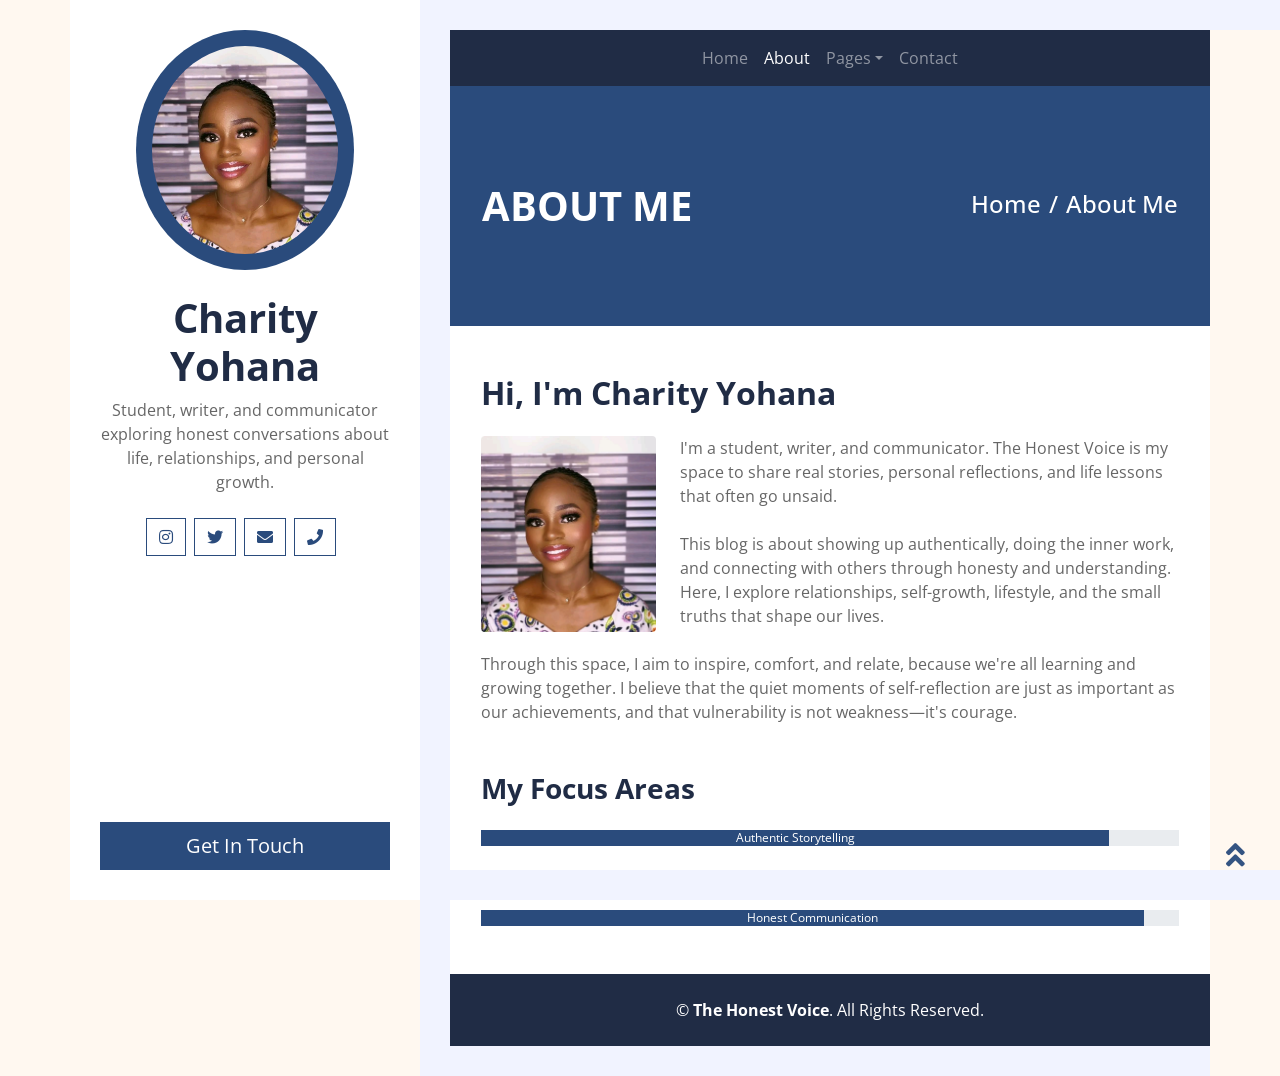
==== about.html @ b9f4bf9a "Customize The Honest Voice blog content, pages, and styling" ====
<!DOCTYPE html>
<html lang="en">
    <head>
        <meta charset="utf-8">
        <title>About Me - The Honest Voice</title>
        <meta content="width=device-width, initial-scale=1.0" name="viewport">
        <meta content="Free Website Template" name="keywords">
        <meta content="Free Website Template" name="description">

        <!-- Favicon -->
        <link href="img/favicon.ico" rel="icon">

        <!-- Google Fonts -->
        <link href="https://fonts.googleapis.com/css2?family=Open+Sans:300;400;600;700;800&family=Montserrat:400;600;700&display=swap" rel="stylesheet">

        <!-- Font Awesome -->
        <link href="https://cdnjs.cloudflare.com/ajax/libs/font-awesome/5.10.0/css/all.min.css" rel="stylesheet">

        <!-- Customized Bootstrap Stylesheet -->
        <link href="css/style.css" rel="stylesheet">
    </head>

<body>
    <div class="wrapper">
        <div class="sidebar">
            <div class="sidebar-text d-flex flex-column h-100 justify-content-center text-center">
                <img class="mx-auto d-block w-75 bg-primary img-fluid rounded-circle mb-4 p-3" src="img/profile.jpg" alt="Image">
                <h1 class="font-weight-bold">Charity Yohana</h1>
                <p class="mb-4">
                    Student, writer, and communicator exploring honest conversations about life, relationships, and personal growth.
                </p>
                <div class="d-flex justify-content-center mb-5">
                    <a class="btn btn-outline-primary mr-2" href="https://instagram.com" target="_blank"><i class="fab fa-instagram"></i></a>
                    <a class="btn btn-outline-primary mr-2" href="https://twitter.com" target="_blank"><i class="fab fa-twitter"></i></a>
                    <a class="btn btn-outline-primary mr-2" href="mailto:charityyohana201@gmail.com"><i class="fas fa-envelope"></i></a>
                    <a class="btn btn-outline-primary mr-2" href="tel:07017452769"><i class="fas fa-phone"></i></a>
                </div>
                <a href="contact.html" class="btn btn-lg btn-block btn-primary mt-auto">Get In Touch</a>
            </div>
            <div class="sidebar-icon d-flex flex-column h-100 justify-content-center text-right">
                <i class="fas fa-2x fa-angle-double-right text-primary"></i>
            </div>
        </div>
        <div class="content">
            <!-- Navbar Start -->
            <div class="container p-0">
                <nav class="navbar navbar-expand-lg bg-secondary navbar-dark">
                    <a href="" class="navbar-brand d-block d-lg-none">Navigation</a>
                    <button type="button" class="navbar-toggler" data-toggle="collapse" data-target="#navbarCollapse">
                        <span class="navbar-toggler-icon"></span>
                    </button>
                    <div class="collapse navbar-collapse justify-content-between" id="navbarCollapse">
                        <div class="navbar-nav m-auto">
                            <a href="index.html" class="nav-item nav-link">Home</a>
                            <a href="about.html" class="nav-item nav-link active">About</a>
                            <div class="nav-item dropdown">
                                <a href="#" class="nav-link dropdown-toggle" data-toggle="dropdown">Pages</a>
                                <div class="dropdown-menu">
                                    <a href="blog.html" class="dropdown-item">Blog Grid</a>
                                    <a href="post-1.html" class="dropdown-item">Blog Detail</a>
                                </div>
                            </div>
                            <a href="contact.html" class="nav-item nav-link">Contact</a>
                        </div>
                    </div>
                </nav>
            </div>
            <!-- Navbar End -->

            <!-- Page Header Start -->
            <div class="container py-5 px-2 bg-primary">
                <div class="row py-5 px-4">
                    <div class="col-sm-6 text-center text-md-left">
                        <h1 class="mb-3 mb-md-0 text-white text-uppercase font-weight-bold">About Me</h1>
                    </div>
                    <div class="col-sm-6 text-center text-md-right">
                        <div class="d-inline-flex pt-2">
                            <h4 class="m-0 text-white"><a class="text-white" href="">Home</a></h4>
                            <h4 class="m-0 text-white px-2">/</h4>
                            <h4 class="m-0 text-white">About Me</h4>
                        </div>
                    </div>
                </div>
            </div>
            <!-- Page Header End -->


            <!-- About Start -->
            <div class="container bg-white pt-5">
                <div class="row px-3 pb-5">
                    <div class="col-md-12">
                        <h2 class="mb-4 font-weight-bold">Hi, I'm Charity Yohana</h2>
                        <img class="img-fluid float-left rounded w-25 mr-4 mb-3" src="img/profile.jpg" alt="Charity Yohana">
                        <p class="mb-4">
                            I'm a student, writer, and communicator. The Honest Voice is my space to share real stories, personal reflections, and life lessons that often go unsaid.
                        </p>
                        <p class="mb-4">
                            This blog is about showing up authentically, doing the inner work, and connecting with others through honesty and understanding. Here, I explore relationships, self-growth, lifestyle, and the small truths that shape our lives.
                        </p>
                        <p class="mb-4">
                            Through this space, I aim to inspire, comfort, and relate, because we're all learning and growing together. I believe that the quiet moments of self-reflection are just as important as our achievements, and that vulnerability is not weakness—it's courage.
                        </p>
                    </div>
                    <div class="col-md-12 pt-4">
                        <h3 class="mb-4 font-weight-bold">My Focus Areas</h3>
                        <div class="d-flex flex-column skills">
                            <div class="progress w-100 mb-4">
                                <div class="progress-bar" role="progressbar" aria-valuenow="90" aria-valuemin="0" aria-valuemax="100">Authentic Storytelling</div>
                            </div>
                            <div class="progress w-100 mb-4">
                                <div class="progress-bar" role="progressbar" aria-valuenow="85" aria-valuemin="0" aria-valuemax="100">Personal Growth Insights</div>
                            </div>
                            <div class="progress w-100">
                                <div class="progress-bar" role="progressbar" aria-valuenow="95" aria-valuemin="0" aria-valuemax="100">Honest Communication</div>
                            </div>
                        </div>
                    </div>
                </div>
            </div>
            <!-- About End -->


            <!-- Footer Start -->
            <div class="container py-4 bg-secondary text-center">
                <p class="m-0 text-white">
                    &copy; <a class="text-white font-weight-bold" href="#">The Honest Voice</a>. All Rights Reserved.
                </p>
            </div>
            <!-- Footer End -->
        </div>
    </div>

    <!-- Back to Top -->
    <a href="#" class="back-to-top"><i class="fa fa-angle-double-up"></i></a>

    <!-- JavaScript Libraries -->
    <script src="https://code.jquery.com/jquery-3.4.1.min.js"></script>
    <script src="https://stackpath.bootstrapcdn.com/bootstrap/4.4.1/js/bootstrap.bundle.min.js"></script>
    <script src="lib/easing/easing.min.js"></script>
    <script src="lib/waypoints/waypoints.min.js"></script>

    <!-- Contact Javascript File -->
    <script src="mail/jqBootstrapValidation.min.js"></script>
    <script src="mail/contact.js"></script>

    <!-- Template Javascript -->
    <script src="js/main.js"></script>
</body>

</html>
---- css/style.css ----
@charset "UTF-8";
/******* Bootstrap Theming ********/
/*!
 * Bootstrap v4.5.3 (https://getbootstrap.com/)
 * Copyright 2011-2020 The Bootstrap Authors
 * Copyright 2011-2020 Twitter, Inc.
 * Licensed under MIT (https://github.com/twbs/bootstrap/blob/main/LICENSE)
 */
:root {
  --blue: #007bff;
  --indigo: #6610f2;
  --purple: #6f42c1;
  --pink: #e83e8c;
  --red: #dc3545;
  --orange: #fd7e14;
  --yellow: #ffc107;
  --green: #28a745;
  --teal: #20c997;
  --cyan: #17a2b8;
  --white: #fff;
  --gray: #6c757d;
  --gray-dark: #343a40;
    --primary: #C8A882;
    --secondary: #D2B48C;
  --success: #28a745;
  --info: #17a2b8;
  --warning: #ffc107;
  --danger: #dc3545;
    --light: #FFF8F0;
  --dark: #343a40;
  --breakpoint-xs: 0;
  --breakpoint-sm: 576px;
  --breakpoint-md: 768px;
  --breakpoint-lg: 992px;
  --breakpoint-xl: 1200px;
  --font-family-sans-serif: -apple-system, BlinkMacSystemFont, "Segoe UI", Roboto, "Helvetica Neue", Arial, "Noto Sans", sans-serif, "Apple Color Emoji", "Segoe UI Emoji", "Segoe UI Symbol", "Noto Color Emoji";
  --font-family-monospace: SFMono-Regular, Menlo, Monaco, Consolas, "Liberation Mono", "Courier New", monospace;
}

*,
*::before,
*::after {
  box-sizing: border-box;
}

html {
  font-family: sans-serif;
  line-height: 1.15;
  -webkit-text-size-adjust: 100%;
  -webkit-tap-highlight-color: rgba(0, 0, 0, 0);
}

article, aside, figcaption, figure, footer, header, hgroup, main, nav, section {
  display: block;
}

body {
  margin: 0;
  font-family: "Open Sans", sans-serif;
  font-size: 1rem;
  font-weight: 400;
  line-height: 1.5;
  color: #666666;
  text-align: left;
  background-color: #FFF8F0;
}

[tabindex="-1"]:focus:not(:focus-visible) {
  outline: 0 !important;
}

hr {
  box-sizing: content-box;
  height: 0;
  overflow: visible;
}

h1, h2, h3, h4, h5, h6 {
  margin-top: 0;
  margin-bottom: 0.5rem;
}

p {
  margin-top: 0;
  margin-bottom: 1rem;
}

abbr[title],
abbr[data-original-title] {
  text-decoration: underline;
  text-decoration: underline dotted;
  cursor: help;
  border-bottom: 0;
  text-decoration-skip-ink: none;
}

address {
  margin-bottom: 1rem;
  font-style: normal;
  line-height: inherit;
}

ol,
ul,
dl {
  margin-top: 0;
  margin-bottom: 1rem;
}

ol ol,
ul ul,
ol ul,
ul ol {
  margin-bottom: 0;
}

dt {
  font-weight: 700;
}

dd {
  margin-bottom: 0.5rem;
  margin-left: 0;
}

blockquote {
  margin: 0 0 1rem;
}

b,
strong {
  font-weight: bolder;
}

small {
  font-size: 80%;
}

sub,
sup {
  position: relative;
  font-size: 75%;
  line-height: 0;
  vertical-align: baseline;
}

sub {
  bottom: -0.25em;
}

sup {
  top: -0.5em;
}

a {
  color: #2A4B7C;
  text-decoration: none;
  background-color: transparent;
}
a:hover {
  color: #172843;
  text-decoration: underline;
}

a:not([href]):not([class]) {
  color: inherit;
  text-decoration: none;
}
a:not([href]):not([class]):hover {
  color: inherit;
  text-decoration: none;
}

pre,
code,
kbd,
samp {
  font-family: SFMono-Regular, Menlo, Monaco, Consolas, "Liberation Mono", "Courier New", monospace;
  font-size: 1em;
}

pre {
  margin-top: 0;
  margin-bottom: 1rem;
  overflow: auto;
  -ms-overflow-style: scrollbar;
}

figure {
  margin: 0 0 1rem;
}

img {
  vertical-align: middle;
  border-style: none;
}

svg {
  overflow: hidden;
  vertical-align: middle;
}

table {
  border-collapse: collapse;
}

caption {
  padding-top: 0.75rem;
  padding-bottom: 0.75rem;
  color: #6c757d;
  text-align: left;
  caption-side: bottom;
}

th {
  text-align: inherit;
  text-align: -webkit-match-parent;
}

label {
  display: inline-block;
  margin-bottom: 0.5rem;
}

button {
  border-radius: 0;
}

button:focus {
  outline: 1px dotted;
  outline: 5px auto -webkit-focus-ring-color;
}

input,
button,
select,
optgroup,
textarea {
  margin: 0;
  font-family: inherit;
  font-size: inherit;
  line-height: inherit;
}

button,
input {
  overflow: visible;
}

button,
select {
  text-transform: none;
}

[role=button] {
  cursor: pointer;
}

select {
  word-wrap: normal;
}

button,
[type=button],
[type=reset],
[type=submit] {
  -webkit-appearance: button;
}

button:not(:disabled),
[type=button]:not(:disabled),
[type=reset]:not(:disabled),
[type=submit]:not(:disabled) {
  cursor: pointer;
}

button::-moz-focus-inner,
[type=button]::-moz-focus-inner,
[type=reset]::-moz-focus-inner,
[type=submit]::-moz-focus-inner {
  padding: 0;
  border-style: none;
}

input[type=radio],
input[type=checkbox] {
  box-sizing: border-box;
  padding: 0;
}

textarea {
  overflow: auto;
  resize: vertical;
}

fieldset {
  min-width: 0;
  padding: 0;
  margin: 0;
  border: 0;
}

legend {
  display: block;
  width: 100%;
  max-width: 100%;
  padding: 0;
  margin-bottom: 0.5rem;
  font-size: 1.5rem;
  line-height: inherit;
  color: inherit;
  white-space: normal;
}

progress {
  vertical-align: baseline;
}

[type=number]::-webkit-inner-spin-button,
[type=number]::-webkit-outer-spin-button {
  height: auto;
}

[type=search] {
  outline-offset: -2px;
  -webkit-appearance: none;
}

[type=search]::-webkit-search-decoration {
  -webkit-appearance: none;
}

::-webkit-file-upload-button {
  font: inherit;
  -webkit-appearance: button;
}

output {
  display: inline-block;
}

summary {
  display: list-item;
  cursor: pointer;
}

template {
  display: none;
}

[hidden] {
  display: none !important;
}

h1, h2, h3, h4, h5, h6,
.h1, .h2, .h3, .h4, .h5, .h6 {
  margin-bottom: 0.5rem;
  font-weight: 500;
  line-height: 1.2;
  color: #202C45;
}

h1, .h1 {
  font-size: 2.5rem;
}

h2, .h2 {
  font-size: 2rem;
}

h3, .h3 {
  font-size: 1.75rem;
}

h4, .h4 {
  font-size: 1.5rem;
}

h5, .h5 {
  font-size: 1.25rem;
}

h6, .h6 {
  font-size: 1rem;
}

.lead {
  font-size: 1.25rem;
  font-weight: 300;
}

.display-1 {
  font-size: 6rem;
  font-weight: 300;
  line-height: 1.2;
}

.display-2 {
  font-size: 5.5rem;
  font-weight: 300;
  line-height: 1.2;
}

.display-3 {
  font-size: 4.5rem;
  font-weight: 300;
  line-height: 1.2;
}

.display-4 {
  font-size: 3.5rem;
  font-weight: 300;
  line-height: 1.2;
}

hr {
  margin-top: 1rem;
  margin-bottom: 1rem;
  border: 0;
  border-top: 1px solid rgba(0, 0, 0, 0.1);
}

small,
.small {
  font-size: 80%;
  font-weight: 400;
}

mark,
.mark {
  padding: 0.2em;
  background-color: #fcf8e3;
}

.list-unstyled {
  padding-left: 0;
  list-style: none;
}

.list-inline {
  padding-left: 0;
  list-style: none;
}

.list-inline-item {
  display: inline-block;
}
.list-inline-item:not(:last-child) {
  margin-right: 0.5rem;
}

.initialism {
  font-size: 90%;
  text-transform: uppercase;
}

.blockquote {
  margin-bottom: 1rem;
  font-size: 1.25rem;
}

.blockquote-footer {
  display: block;
  font-size: 80%;
  color: #6c757d;
}
.blockquote-footer::before {
  content: "— ";
}

.img-fluid {
  max-width: 100%;
  height: auto;
}

.img-thumbnail {
  padding: 0.25rem;
  background-color: #f1f3ff;
  border: 1px solid #dee2e6;
  max-width: 100%;
  height: auto;
}

.figure {
  display: inline-block;
}

.figure-img {
  margin-bottom: 0.5rem;
  line-height: 1;
}

.figure-caption {
  font-size: 90%;
  color: #6c757d;
}

code {
  font-size: 87.5%;
  color: #e83e8c;
  word-wrap: break-word;
}
a > code {
  color: inherit;
}

kbd {
  padding: 0.2rem 0.4rem;
  font-size: 87.5%;
  color: #fff;
  background-color: #212529;
}
kbd kbd {
  padding: 0;
  font-size: 100%;
  font-weight: 700;
}

pre {
  display: block;
  font-size: 87.5%;
  color: #212529;
}
pre code {
  font-size: inherit;
  color: inherit;
  word-break: normal;
}

.pre-scrollable {
  max-height: 340px;
  overflow-y: scroll;
}

.container,
.container-fluid,
.container-xl,
.container-lg,
.container-md,
.container-sm {
  width: 100%;
  padding-right: 15px;
  padding-left: 15px;
  margin-right: auto;
  margin-left: auto;
}

@media (min-width: 576px) {
  .container-sm, .container {
    max-width: 540px;
  }
}
@media (min-width: 768px) {
  .container-md, .container-sm, .container {
    max-width: 720px;
  }
}
@media (min-width: 992px) {
  .container-lg, .container-md, .container-sm, .container {
    max-width: 960px;
  }
}
@media (min-width: 1200px) {
  .container-xl, .container-lg, .container-md, .container-sm, .container {
    max-width: 1140px;
  }
}
.row {
  display: flex;
  flex-wrap: wrap;
  margin-right: -15px;
  margin-left: -15px;
}

.no-gutters {
  margin-right: 0;
  margin-left: 0;
}
.no-gutters > .col,
.no-gutters > [class*=col-] {
  padding-right: 0;
  padding-left: 0;
}

.col-xl,
.col-xl-auto, .col-xl-12, .col-xl-11, .col-xl-10, .col-xl-9, .col-xl-8, .col-xl-7, .col-xl-6, .col-xl-5, .col-xl-4, .col-xl-3, .col-xl-2, .col-xl-1, .col-lg,
.col-lg-auto, .col-lg-12, .col-lg-11, .col-lg-10, .col-lg-9, .col-lg-8, .col-lg-7, .col-lg-6, .col-lg-5, .col-lg-4, .col-lg-3, .col-lg-2, .col-lg-1, .col-md,
.col-md-auto, .col-md-12, .col-md-11, .col-md-10, .col-md-9, .col-md-8, .col-md-7, .col-md-6, .col-md-5, .col-md-4, .col-md-3, .col-md-2, .col-md-1, .col-sm,
.col-sm-auto, .col-sm-12, .col-sm-11, .col-sm-10, .col-sm-9, .col-sm-8, .col-sm-7, .col-sm-6, .col-sm-5, .col-sm-4, .col-sm-3, .col-sm-2, .col-sm-1, .col,
.col-auto, .col-12, .col-11, .col-10, .col-9, .col-8, .col-7, .col-6, .col-5, .col-4, .col-3, .col-2, .col-1 {
  position: relative;
  width: 100%;
  padding-right: 15px;
  padding-left: 15px;
}

.col {
  flex-basis: 0;
  flex-grow: 1;
  max-width: 100%;
}

.row-cols-1 > * {
  flex: 0 0 100%;
  max-width: 100%;
}

.row-cols-2 > * {
  flex: 0 0 50%;
  max-width: 50%;
}

.row-cols-3 > * {
  flex: 0 0 33.3333333333%;
  max-width: 33.3333333333%;
}

.row-cols-4 > * {
  flex: 0 0 25%;
  max-width: 25%;
}

.row-cols-5 > * {
  flex: 0 0 20%;
  max-width: 20%;
}

.row-cols-6 > * {
  flex: 0 0 16.6666666667%;
  max-width: 16.6666666667%;
}

.col-auto {
  flex: 0 0 auto;
  width: auto;
  max-width: 100%;
}

.col-1 {
  flex: 0 0 8.3333333333%;
  max-width: 8.3333333333%;
}

.col-2 {
  flex: 0 0 16.6666666667%;
  max-width: 16.6666666667%;
}

.col-3 {
  flex: 0 0 25%;
  max-width: 25%;
}

.col-4 {
  flex: 0 0 33.3333333333%;
  max-width: 33.3333333333%;
}

.col-5 {
  flex: 0 0 41.6666666667%;
  max-width: 41.6666666667%;
}

.col-6 {
  flex: 0 0 50%;
  max-width: 50%;
}

.col-7 {
  flex: 0 0 58.3333333333%;
  max-width: 58.3333333333%;
}

.col-8 {
  flex: 0 0 66.6666666667%;
  max-width: 66.6666666667%;
}

.col-9 {
  flex: 0 0 75%;
  max-width: 75%;
}

.col-10 {
  flex: 0 0 83.3333333333%;
  max-width: 83.3333333333%;
}

.col-11 {
  flex: 0 0 91.6666666667%;
  max-width: 91.6666666667%;
}

.col-12 {
  flex: 0 0 100%;
  max-width: 100%;
}

.order-first {
  order: -1;
}

.order-last {
  order: 13;
}

.order-0 {
  order: 0;
}

.order-1 {
  order: 1;
}

.order-2 {
  order: 2;
}

.order-3 {
  order: 3;
}

.order-4 {
  order: 4;
}

.order-5 {
  order: 5;
}

.order-6 {
  order: 6;
}

.order-7 {
  order: 7;
}

.order-8 {
  order: 8;
}

.order-9 {
  order: 9;
}

.order-10 {
  order: 10;
}

.order-11 {
  order: 11;
}

.order-12 {
  order: 12;
}

.offset-1 {
  margin-left: 8.3333333333%;
}

.offset-2 {
  margin-left: 16.6666666667%;
}

.offset-3 {
  margin-left: 25%;
}

.offset-4 {
  margin-left: 33.3333333333%;
}

.offset-5 {
  margin-left: 41.6666666667%;
}

.offset-6 {
  margin-left: 50%;
}

.offset-7 {
  margin-left: 58.3333333333%;
}

.offset-8 {
  margin-left: 66.6666666667%;
}

.offset-9 {
  margin-left: 75%;
}

.offset-10 {
  margin-left: 83.3333333333%;
}

.offset-11 {
  margin-left: 91.6666666667%;
}

@media (min-width: 576px) {
  .col-sm {
    flex-basis: 0;
    flex-grow: 1;
    max-width: 100%;
  }

  .row-cols-sm-1 > * {
    flex: 0 0 100%;
    max-width: 100%;
  }

  .row-cols-sm-2 > * {
    flex: 0 0 50%;
    max-width: 50%;
  }

  .row-cols-sm-3 > * {
    flex: 0 0 33.3333333333%;
    max-width: 33.3333333333%;
  }

  .row-cols-sm-4 > * {
    flex: 0 0 25%;
    max-width: 25%;
  }

  .row-cols-sm-5 > * {
    flex: 0 0 20%;
    max-width: 20%;
  }

  .row-cols-sm-6 > * {
    flex: 0 0 16.6666666667%;
    max-width: 16.6666666667%;
  }

  .col-sm-auto {
    flex: 0 0 auto;
    width: auto;
    max-width: 100%;
  }

  .col-sm-1 {
    flex: 0 0 8.3333333333%;
    max-width: 8.3333333333%;
  }

  .col-sm-2 {
    flex: 0 0 16.6666666667%;
    max-width: 16.6666666667%;
  }

  .col-sm-3 {
    flex: 0 0 25%;
    max-width: 25%;
  }

  .col-sm-4 {
    flex: 0 0 33.3333333333%;
    max-width: 33.3333333333%;
  }

  .col-sm-5 {
    flex: 0 0 41.6666666667%;
    max-width: 41.6666666667%;
  }

  .col-sm-6 {
    flex: 0 0 50%;
    max-width: 50%;
  }

  .col-sm-7 {
    flex: 0 0 58.3333333333%;
    max-width: 58.3333333333%;
  }

  .col-sm-8 {
    flex: 0 0 66.6666666667%;
    max-width: 66.6666666667%;
  }

  .col-sm-9 {
    flex: 0 0 75%;
    max-width: 75%;
  }

  .col-sm-10 {
    flex: 0 0 83.3333333333%;
    max-width: 83.3333333333%;
  }

  .col-sm-11 {
    flex: 0 0 91.6666666667%;
    max-width: 91.6666666667%;
  }

  .col-sm-12 {
    flex: 0 0 100%;
    max-width: 100%;
  }

  .order-sm-first {
    order: -1;
  }

  .order-sm-last {
    order: 13;
  }

  .order-sm-0 {
    order: 0;
  }

  .order-sm-1 {
    order: 1;
  }

  .order-sm-2 {
    order: 2;
  }

  .order-sm-3 {
    order: 3;
  }

  .order-sm-4 {
    order: 4;
  }

  .order-sm-5 {
    order: 5;
  }

  .order-sm-6 {
    order: 6;
  }

  .order-sm-7 {
    order: 7;
  }

  .order-sm-8 {
    order: 8;
  }

  .order-sm-9 {
    order: 9;
  }

  .order-sm-10 {
    order: 10;
  }

  .order-sm-11 {
    order: 11;
  }

  .order-sm-12 {
    order: 12;
  }

  .offset-sm-0 {
    margin-left: 0;
  }

  .offset-sm-1 {
    margin-left: 8.3333333333%;
  }

  .offset-sm-2 {
    margin-left: 16.6666666667%;
  }

  .offset-sm-3 {
    margin-left: 25%;
  }

  .offset-sm-4 {
    margin-left: 33.3333333333%;
  }

  .offset-sm-5 {
    margin-left: 41.6666666667%;
  }

  .offset-sm-6 {
    margin-left: 50%;
  }

  .offset-sm-7 {
    margin-left: 58.3333333333%;
  }

  .offset-sm-8 {
    margin-left: 66.6666666667%;
  }

  .offset-sm-9 {
    margin-left: 75%;
  }

  .offset-sm-10 {
    margin-left: 83.3333333333%;
  }

  .offset-sm-11 {
    margin-left: 91.6666666667%;
  }
}
@media (min-width: 768px) {
  .col-md {
    flex-basis: 0;
    flex-grow: 1;
    max-width: 100%;
  }

  .row-cols-md-1 > * {
    flex: 0 0 100%;
    max-width: 100%;
  }

  .row-cols-md-2 > * {
    flex: 0 0 50%;
    max-width: 50%;
  }

  .row-cols-md-3 > * {
    flex: 0 0 33.3333333333%;
    max-width: 33.3333333333%;
  }

  .row-cols-md-4 > * {
    flex: 0 0 25%;
    max-width: 25%;
  }

  .row-cols-md-5 > * {
    flex: 0 0 20%;
    max-width: 20%;
  }

  .row-cols-md-6 > * {
    flex: 0 0 16.6666666667%;
    max-width: 16.6666666667%;
  }

  .col-md-auto {
    flex: 0 0 auto;
    width: auto;
    max-width: 100%;
  }

  .col-md-1 {
    flex: 0 0 8.3333333333%;
    max-width: 8.3333333333%;
  }

  .col-md-2 {
    flex: 0 0 16.6666666667%;
    max-width: 16.6666666667%;
  }

  .col-md-3 {
    flex: 0 0 25%;
    max-width: 25%;
  }

  .col-md-4 {
    flex: 0 0 33.3333333333%;
    max-width: 33.3333333333%;
  }

  .col-md-5 {
    flex: 0 0 41.6666666667%;
    max-width: 41.6666666667%;
  }

  .col-md-6 {
    flex: 0 0 50%;
    max-width: 50%;
  }

  .col-md-7 {
    flex: 0 0 58.3333333333%;
    max-width: 58.3333333333%;
  }

  .col-md-8 {
    flex: 0 0 66.6666666667%;
    max-width: 66.6666666667%;
  }

  .col-md-9 {
    flex: 0 0 75%;
    max-width: 75%;
  }

  .col-md-10 {
    flex: 0 0 83.3333333333%;
    max-width: 83.3333333333%;
  }

  .col-md-11 {
    flex: 0 0 91.6666666667%;
    max-width: 91.6666666667%;
  }

  .col-md-12 {
    flex: 0 0 100%;
    max-width: 100%;
  }

  .order-md-first {
    order: -1;
  }

  .order-md-last {
    order: 13;
  }

  .order-md-0 {
    order: 0;
  }

  .order-md-1 {
    order: 1;
  }

  .order-md-2 {
    order: 2;
  }

  .order-md-3 {
    order: 3;
  }

  .order-md-4 {
    order: 4;
  }

  .order-md-5 {
    order: 5;
  }

  .order-md-6 {
    order: 6;
  }

  .order-md-7 {
    order: 7;
  }

  .order-md-8 {
    order: 8;
  }

  .order-md-9 {
    order: 9;
  }

  .order-md-10 {
    order: 10;
  }

  .order-md-11 {
    order: 11;
  }

  .order-md-12 {
    order: 12;
  }

  .offset-md-0 {
    margin-left: 0;
  }

  .offset-md-1 {
    margin-left: 8.3333333333%;
  }

  .offset-md-2 {
    margin-left: 16.6666666667%;
  }

  .offset-md-3 {
    margin-left: 25%;
  }

  .offset-md-4 {
    margin-left: 33.3333333333%;
  }

  .offset-md-5 {
    margin-left: 41.6666666667%;
  }

  .offset-md-6 {
    margin-left: 50%;
  }

  .offset-md-7 {
    margin-left: 58.3333333333%;
  }

  .offset-md-8 {
    margin-left: 66.6666666667%;
  }

  .offset-md-9 {
    margin-left: 75%;
  }

  .offset-md-10 {
    margin-left: 83.3333333333%;
  }

  .offset-md-11 {
    margin-left: 91.6666666667%;
  }
}
@media (min-width: 992px) {
  .col-lg {
    flex-basis: 0;
    flex-grow: 1;
    max-width: 100%;
  }

  .row-cols-lg-1 > * {
    flex: 0 0 100%;
    max-width: 100%;
  }

  .row-cols-lg-2 > * {
    flex: 0 0 50%;
    max-width: 50%;
  }

  .row-cols-lg-3 > * {
    flex: 0 0 33.3333333333%;
    max-width: 33.3333333333%;
  }

  .row-cols-lg-4 > * {
    flex: 0 0 25%;
    max-width: 25%;
  }

  .row-cols-lg-5 > * {
    flex: 0 0 20%;
    max-width: 20%;
  }

  .row-cols-lg-6 > * {
    flex: 0 0 16.6666666667%;
    max-width: 16.6666666667%;
  }

  .col-lg-auto {
    flex: 0 0 auto;
    width: auto;
    max-width: 100%;
  }

  .col-lg-1 {
    flex: 0 0 8.3333333333%;
    max-width: 8.3333333333%;
  }

  .col-lg-2 {
    flex: 0 0 16.6666666667%;
    max-width: 16.6666666667%;
  }

  .col-lg-3 {
    flex: 0 0 25%;
    max-width: 25%;
  }

  .col-lg-4 {
    flex: 0 0 33.3333333333%;
    max-width: 33.3333333333%;
  }

  .col-lg-5 {
    flex: 0 0 41.6666666667%;
    max-width: 41.6666666667%;
  }

  .col-lg-6 {
    flex: 0 0 50%;
    max-width: 50%;
  }

  .col-lg-7 {
    flex: 0 0 58.3333333333%;
    max-width: 58.3333333333%;
  }

  .col-lg-8 {
    flex: 0 0 66.6666666667%;
    max-width: 66.6666666667%;
  }

  .col-lg-9 {
    flex: 0 0 75%;
    max-width: 75%;
  }

  .col-lg-10 {
    flex: 0 0 83.3333333333%;
    max-width: 83.3333333333%;
  }

  .col-lg-11 {
    flex: 0 0 91.6666666667%;
    max-width: 91.6666666667%;
  }

  .col-lg-12 {
    flex: 0 0 100%;
    max-width: 100%;
  }

  .order-lg-first {
    order: -1;
  }

  .order-lg-last {
    order: 13;
  }

  .order-lg-0 {
    order: 0;
  }

  .order-lg-1 {
    order: 1;
  }

  .order-lg-2 {
    order: 2;
  }

  .order-lg-3 {
    order: 3;
  }

  .order-lg-4 {
    order: 4;
  }

  .order-lg-5 {
    order: 5;
  }

  .order-lg-6 {
    order: 6;
  }

  .order-lg-7 {
    order: 7;
  }

  .order-lg-8 {
    order: 8;
  }

  .order-lg-9 {
    order: 9;
  }

  .order-lg-10 {
    order: 10;
  }

  .order-lg-11 {
    order: 11;
  }

  .order-lg-12 {
    order: 12;
  }

  .offset-lg-0 {
    margin-left: 0;
  }

  .offset-lg-1 {
    margin-left: 8.3333333333%;
  }

  .offset-lg-2 {
    margin-left: 16.6666666667%;
  }

  .offset-lg-3 {
    margin-left: 25%;
  }

  .offset-lg-4 {
    margin-left: 33.3333333333%;
  }

  .offset-lg-5 {
    margin-left: 41.6666666667%;
  }

  .offset-lg-6 {
    margin-left: 50%;
  }

  .offset-lg-7 {
    margin-left: 58.3333333333%;
  }

  .offset-lg-8 {
    margin-left: 66.6666666667%;
  }

  .offset-lg-9 {
    margin-left: 75%;
  }

  .offset-lg-10 {
    margin-left: 83.3333333333%;
  }

  .offset-lg-11 {
    margin-left: 91.6666666667%;
  }
}
@media (min-width: 1200px) {
  .col-xl {
    flex-basis: 0;
    flex-grow: 1;
    max-width: 100%;
  }

  .row-cols-xl-1 > * {
    flex: 0 0 100%;
    max-width: 100%;
  }

  .row-cols-xl-2 > * {
    flex: 0 0 50%;
    max-width: 50%;
  }

  .row-cols-xl-3 > * {
    flex: 0 0 33.3333333333%;
    max-width: 33.3333333333%;
  }

  .row-cols-xl-4 > * {
    flex: 0 0 25%;
    max-width: 25%;
  }

  .row-cols-xl-5 > * {
    flex: 0 0 20%;
    max-width: 20%;
  }

  .row-cols-xl-6 > * {
    flex: 0 0 16.6666666667%;
    max-width: 16.6666666667%;
  }

  .col-xl-auto {
    flex: 0 0 auto;
    width: auto;
    max-width: 100%;
  }

  .col-xl-1 {
    flex: 0 0 8.3333333333%;
    max-width: 8.3333333333%;
  }

  .col-xl-2 {
    flex: 0 0 16.6666666667%;
    max-width: 16.6666666667%;
  }

  .col-xl-3 {
    flex: 0 0 25%;
    max-width: 25%;
  }

  .col-xl-4 {
    flex: 0 0 33.3333333333%;
    max-width: 33.3333333333%;
  }

  .col-xl-5 {
    flex: 0 0 41.6666666667%;
    max-width: 41.6666666667%;
  }

  .col-xl-6 {
    flex: 0 0 50%;
    max-width: 50%;
  }

  .col-xl-7 {
    flex: 0 0 58.3333333333%;
    max-width: 58.3333333333%;
  }

  .col-xl-8 {
    flex: 0 0 66.6666666667%;
    max-width: 66.6666666667%;
  }

  .col-xl-9 {
    flex: 0 0 75%;
    max-width: 75%;
  }

  .col-xl-10 {
    flex: 0 0 83.3333333333%;
    max-width: 83.3333333333%;
  }

  .col-xl-11 {
    flex: 0 0 91.6666666667%;
    max-width: 91.6666666667%;
  }

  .col-xl-12 {
    flex: 0 0 100%;
    max-width: 100%;
  }

  .order-xl-first {
    order: -1;
  }

  .order-xl-last {
    order: 13;
  }

  .order-xl-0 {
    order: 0;
  }

  .order-xl-1 {
    order: 1;
  }

  .order-xl-2 {
    order: 2;
  }

  .order-xl-3 {
    order: 3;
  }

  .order-xl-4 {
    order: 4;
  }

  .order-xl-5 {
    order: 5;
  }

  .order-xl-6 {
    order: 6;
  }

  .order-xl-7 {
    order: 7;
  }

  .order-xl-8 {
    order: 8;
  }

  .order-xl-9 {
    order: 9;
  }

  .order-xl-10 {
    order: 10;
  }

  .order-xl-11 {
    order: 11;
  }

  .order-xl-12 {
    order: 12;
  }

  .offset-xl-0 {
    margin-left: 0;
  }

  .offset-xl-1 {
    margin-left: 8.3333333333%;
  }

  .offset-xl-2 {
    margin-left: 16.6666666667%;
  }

  .offset-xl-3 {
    margin-left: 25%;
  }

  .offset-xl-4 {
    margin-left: 33.3333333333%;
  }

  .offset-xl-5 {
    margin-left: 41.6666666667%;
  }

  .offset-xl-6 {
    margin-left: 50%;
  }

  .offset-xl-7 {
    margin-left: 58.3333333333%;
  }

  .offset-xl-8 {
    margin-left: 66.6666666667%;
  }

  .offset-xl-9 {
    margin-left: 75%;
  }

  .offset-xl-10 {
    margin-left: 83.3333333333%;
  }

  .offset-xl-11 {
    margin-left: 91.6666666667%;
  }
}
.table {
  width: 100%;
  margin-bottom: 1rem;
  color: #666666;
}
.table th,
.table td {
  padding: 0.75rem;
  vertical-align: top;
  border-top: 1px solid #dee2e6;
}
.table thead th {
  vertical-align: bottom;
  border-bottom: 2px solid #dee2e6;
}
.table tbody + tbody {
  border-top: 2px solid #dee2e6;
}

.table-sm th,
.table-sm td {
  padding: 0.3rem;
}

.table-bordered {
  border: 1px solid #dee2e6;
}
.table-bordered th,
.table-bordered td {
  border: 1px solid #dee2e6;
}
.table-bordered thead th,
.table-bordered thead td {
  border-bottom-width: 2px;
}

.table-borderless th,
.table-borderless td,
.table-borderless thead th,
.table-borderless tbody + tbody {
  border: 0;
}

.table-striped tbody tr:nth-of-type(odd) {
  background-color: rgba(0, 0, 0, 0.05);
}

.table-hover tbody tr:hover {
  color: #666666;
  background-color: rgba(0, 0, 0, 0.075);
}

.table-primary,
.table-primary > th,
.table-primary > td {
  background-color: #c3cdda;
}
.table-primary th,
.table-primary td,
.table-primary thead th,
.table-primary tbody + tbody {
  border-color: #90a1bb;
}

.table-hover .table-primary:hover {
  background-color: #b3c0d0;
}
.table-hover .table-primary:hover > td,
.table-hover .table-primary:hover > th {
  background-color: #b3c0d0;
}

.table-secondary,
.table-secondary > th,
.table-secondary > td {
  background-color: #c1c4cb;
}
.table-secondary th,
.table-secondary td,
.table-secondary thead th,
.table-secondary tbody + tbody {
  border-color: #8b919e;
}

.table-hover .table-secondary:hover {
  background-color: #b3b7bf;
}
.table-hover .table-secondary:hover > td,
.table-hover .table-secondary:hover > th {
  background-color: #b3b7bf;
}

.table-success,
.table-success > th,
.table-success > td {
  background-color: #c3e6cb;
}
.table-success th,
.table-success td,
.table-success thead th,
.table-success tbody + tbody {
  border-color: #8fd19e;
}

.table-hover .table-success:hover {
  background-color: #b1dfbb;
}
.table-hover .table-success:hover > td,
.table-hover .table-success:hover > th {
  background-color: #b1dfbb;
}

.table-info,
.table-info > th,
.table-info > td {
  background-color: #bee5eb;
}
.table-info th,
.table-info td,
.table-info thead th,
.table-info tbody + tbody {
  border-color: #86cfda;
}

.table-hover .table-info:hover {
  background-color: #abdde5;
}
.table-hover .table-info:hover > td,
.table-hover .table-info:hover > th {
  background-color: #abdde5;
}

.table-warning,
.table-warning > th,
.table-warning > td {
  background-color: #ffeeba;
}
.table-warning th,
.table-warning td,
.table-warning thead th,
.table-warning tbody + tbody {
  border-color: #ffdf7e;
}

.table-hover .table-warning:hover {
  background-color: #ffe8a1;
}
.table-hover .table-warning:hover > td,
.table-hover .table-warning:hover > th {
  background-color: #ffe8a1;
}

.table-danger,
.table-danger > th,
.table-danger > td {
  background-color: #f5c6cb;
}
.table-danger th,
.table-danger td,
.table-danger thead th,
.table-danger tbody + tbody {
  border-color: #ed969e;
}

.table-hover .table-danger:hover {
  background-color: #f1b0b7;
}
.table-hover .table-danger:hover > td,
.table-hover .table-danger:hover > th {
  background-color: #f1b0b7;
}

.table-light,
.table-light > th,
.table-light > td {
  background-color: #fbfcff;
}
.table-light th,
.table-light td,
.table-light thead th,
.table-light tbody + tbody {
  border-color: #f8f9ff;
}

.table-hover .table-light:hover {
  background-color: #e2e9ff;
}
.table-hover .table-light:hover > td,
.table-hover .table-light:hover > th {
  background-color: #e2e9ff;
}

.table-dark,
.table-dark > th,
.table-dark > td {
  background-color: #c6c8ca;
}
.table-dark th,
.table-dark td,
.table-dark thead th,
.table-dark tbody + tbody {
  border-color: #95999c;
}

.table-hover .table-dark:hover {
  background-color: #b9bbbe;
}
.table-hover .table-dark:hover > td,
.table-hover .table-dark:hover > th {
  background-color: #b9bbbe;
}

.table-active,
.table-active > th,
.table-active > td {
  background-color: rgba(0, 0, 0, 0.075);
}

.table-hover .table-active:hover {
  background-color: rgba(0, 0, 0, 0.075);
}
.table-hover .table-active:hover > td,
.table-hover .table-active:hover > th {
  background-color: rgba(0, 0, 0, 0.075);
}

.table .thead-dark th {
  color: #fff;
  background-color: #343a40;
  border-color: #454d55;
}
.table .thead-light th {
  color: #495057;
  background-color: #e9ecef;
  border-color: #dee2e6;
}

.table-dark {
  color: #fff;
  background-color: #343a40;
}
.table-dark th,
.table-dark td,
.table-dark thead th {
  border-color: #454d55;
}
.table-dark.table-bordered {
  border: 0;
}
.table-dark.table-striped tbody tr:nth-of-type(odd) {
  background-color: rgba(255, 255, 255, 0.05);
}
.table-dark.table-hover tbody tr:hover {
  color: #fff;
  background-color: rgba(255, 255, 255, 0.075);
}

@media (max-width: 575.98px) {
  .table-responsive-sm {
    display: block;
    width: 100%;
    overflow-x: auto;
    -webkit-overflow-scrolling: touch;
  }
  .table-responsive-sm > .table-bordered {
    border: 0;
  }
}
@media (max-width: 767.98px) {
  .table-responsive-md {
    display: block;
    width: 100%;
    overflow-x: auto;
    -webkit-overflow-scrolling: touch;
  }
  .table-responsive-md > .table-bordered {
    border: 0;
  }
}
@media (max-width: 991.98px) {
  .table-responsive-lg {
    display: block;
    width: 100%;
    overflow-x: auto;
    -webkit-overflow-scrolling: touch;
  }
  .table-responsive-lg > .table-bordered {
    border: 0;
  }
}
@media (max-width: 1199.98px) {
  .table-responsive-xl {
    display: block;
    width: 100%;
    overflow-x: auto;
    -webkit-overflow-scrolling: touch;
  }
  .table-responsive-xl > .table-bordered {
    border: 0;
  }
}
.table-responsive {
  display: block;
  width: 100%;
  overflow-x: auto;
  -webkit-overflow-scrolling: touch;
}
.table-responsive > .table-bordered {
  border: 0;
}

.form-control {
  display: block;
  width: 100%;
  height: calc(1.5em + 0.75rem + 2px);
  padding: 0.375rem 0.75rem;
  font-size: 1rem;
  font-weight: 400;
  line-height: 1.5;
  color: #495057;
  background-color: #fff;
  background-clip: padding-box;
  border: 1px solid #ced4da;
  border-radius: 0;
  transition: border-color 0.15s ease-in-out, box-shadow 0.15s ease-in-out;
}
@media (prefers-reduced-motion: reduce) {
  .form-control {
    transition: none;
  }
}
.form-control::-ms-expand {
  background-color: transparent;
  border: 0;
}
.form-control:-moz-focusring {
  color: transparent;
  text-shadow: 0 0 0 #495057;
}
.form-control:focus {
  color: #495057;
  background-color: #fff;
  border-color: #5d88c8;
  outline: 0;
  box-shadow: 0 0 0 0.2rem rgba(42, 75, 124, 0.25);
}
.form-control::placeholder {
  color: #6c757d;
  opacity: 1;
}
.form-control:disabled, .form-control[readonly] {
  background-color: #e9ecef;
  opacity: 1;
}

input[type=date].form-control,
input[type=time].form-control,
input[type=datetime-local].form-control,
input[type=month].form-control {
  appearance: none;
}

select.form-control:focus::-ms-value {
  color: #495057;
  background-color: #fff;
}

.form-control-file,
.form-control-range {
  display: block;
  width: 100%;
}

.col-form-label {
  padding-top: calc(0.375rem + 1px);
  padding-bottom: calc(0.375rem + 1px);
  margin-bottom: 0;
  font-size: inherit;
  line-height: 1.5;
}

.col-form-label-lg {
  padding-top: calc(0.5rem + 1px);
  padding-bottom: calc(0.5rem + 1px);
  font-size: 1.25rem;
  line-height: 1.5;
}

.col-form-label-sm {
  padding-top: calc(0.25rem + 1px);
  padding-bottom: calc(0.25rem + 1px);
  font-size: 0.875rem;
  line-height: 1.5;
}

.form-control-plaintext {
  display: block;
  width: 100%;
  padding: 0.375rem 0;
  margin-bottom: 0;
  font-size: 1rem;
  line-height: 1.5;
  color: #666666;
  background-color: transparent;
  border: solid transparent;
  border-width: 1px 0;
}
.form-control-plaintext.form-control-sm, .form-control-plaintext.form-control-lg {
  padding-right: 0;
  padding-left: 0;
}

.form-control-sm {
  height: calc(1.5em + 0.5rem + 2px);
  padding: 0.25rem 0.5rem;
  font-size: 0.875rem;
  line-height: 1.5;
}

.form-control-lg {
  height: calc(1.5em + 1rem + 2px);
  padding: 0.5rem 1rem;
  font-size: 1.25rem;
  line-height: 1.5;
}

select.form-control[size], select.form-control[multiple] {
  height: auto;
}

textarea.form-control {
  height: auto;
}

.form-group {
  margin-bottom: 1rem;
}

.form-text {
  display: block;
  margin-top: 0.25rem;
}

.form-row {
  display: flex;
  flex-wrap: wrap;
  margin-right: -5px;
  margin-left: -5px;
}
.form-row > .col,
.form-row > [class*=col-] {
  padding-right: 5px;
  padding-left: 5px;
}

.form-check {
  position: relative;
  display: block;
  padding-left: 1.25rem;
}

.form-check-input {
  position: absolute;
  margin-top: 0.3rem;
  margin-left: -1.25rem;
}
.form-check-input[disabled] ~ .form-check-label, .form-check-input:disabled ~ .form-check-label {
  color: #6c757d;
}

.form-check-label {
  margin-bottom: 0;
}

.form-check-inline {
  display: inline-flex;
  align-items: center;
  padding-left: 0;
  margin-right: 0.75rem;
}
.form-check-inline .form-check-input {
  position: static;
  margin-top: 0;
  margin-right: 0.3125rem;
  margin-left: 0;
}

.valid-feedback {
  display: none;
  width: 100%;
  margin-top: 0.25rem;
  font-size: 80%;
  color: #28a745;
}

.valid-tooltip {
  position: absolute;
  top: 100%;
  left: 0;
  z-index: 5;
  display: none;
  max-width: 100%;
  padding: 0.25rem 0.5rem;
  margin-top: 0.1rem;
  font-size: 0.875rem;
  line-height: 1.5;
  color: #fff;
  background-color: rgba(40, 167, 69, 0.9);
}

.was-validated :valid ~ .valid-feedback,
.was-validated :valid ~ .valid-tooltip,
.is-valid ~ .valid-feedback,
.is-valid ~ .valid-tooltip {
  display: block;
}

.was-validated .form-control:valid, .form-control.is-valid {
  border-color: #28a745;
  padding-right: calc(1.5em + 0.75rem);
  background-image: url("data:image/svg+xml,%3csvg xmlns='http://www.w3.org/2000/svg' width='8' height='8' viewBox='0 0 8 8'%3e%3cpath fill='%2328a745' d='M2.3 6.73L.6 4.53c-.4-1.04.46-1.4 1.1-.8l1.1 1.4 3.4-3.8c.6-.63 1.6-.27 1.2.7l-4 4.6c-.43.5-.8.4-1.1.1z'/%3e%3c/svg%3e");
  background-repeat: no-repeat;
  background-position: right calc(0.375em + 0.1875rem) center;
  background-size: calc(0.75em + 0.375rem) calc(0.75em + 0.375rem);
}
.was-validated .form-control:valid:focus, .form-control.is-valid:focus {
  border-color: #28a745;
  box-shadow: 0 0 0 0.2rem rgba(40, 167, 69, 0.25);
}

.was-validated textarea.form-control:valid, textarea.form-control.is-valid {
  padding-right: calc(1.5em + 0.75rem);
  background-position: top calc(0.375em + 0.1875rem) right calc(0.375em + 0.1875rem);
}

.was-validated .custom-select:valid, .custom-select.is-valid {
  border-color: #28a745;
  padding-right: calc(0.75em + 2.3125rem);
  background: url("data:image/svg+xml,%3csvg xmlns='http://www.w3.org/2000/svg' width='4' height='5' viewBox='0 0 4 5'%3e%3cpath fill='%23343a40' d='M2 0L0 2h4zm0 5L0 3h4z'/%3e%3c/svg%3e") no-repeat right 0.75rem center/8px 10px, url("data:image/svg+xml,%3csvg xmlns='http://www.w3.org/2000/svg' width='8' height='8' viewBox='0 0 8 8'%3e%3cpath fill='%2328a745' d='M2.3 6.73L.6 4.53c-.4-1.04.46-1.4 1.1-.8l1.1 1.4 3.4-3.8c.6-.63 1.6-.27 1.2.7l-4 4.6c-.43.5-.8.4-1.1.1z'/%3e%3c/svg%3e") #fff no-repeat center right 1.75rem/calc(0.75em + 0.375rem) calc(0.75em + 0.375rem);
}
.was-validated .custom-select:valid:focus, .custom-select.is-valid:focus {
  border-color: #28a745;
  box-shadow: 0 0 0 0.2rem rgba(40, 167, 69, 0.25);
}

.was-validated .form-check-input:valid ~ .form-check-label, .form-check-input.is-valid ~ .form-check-label {
  color: #28a745;
}
.was-validated .form-check-input:valid ~ .valid-feedback,
.was-validated .form-check-input:valid ~ .valid-tooltip, .form-check-input.is-valid ~ .valid-feedback,
.form-check-input.is-valid ~ .valid-tooltip {
  display: block;
}

.was-validated .custom-control-input:valid ~ .custom-control-label, .custom-control-input.is-valid ~ .custom-control-label {
  color: #28a745;
}
.was-validated .custom-control-input:valid ~ .custom-control-label::before, .custom-control-input.is-valid ~ .custom-control-label::before {
  border-color: #28a745;
}
.was-validated .custom-control-input:valid:checked ~ .custom-control-label::before, .custom-control-input.is-valid:checked ~ .custom-control-label::before {
  border-color: #34ce57;
  background-color: #34ce57;
}
.was-validated .custom-control-input:valid:focus ~ .custom-control-label::before, .custom-control-input.is-valid:focus ~ .custom-control-label::before {
  box-shadow: 0 0 0 0.2rem rgba(40, 167, 69, 0.25);
}
.was-validated .custom-control-input:valid:focus:not(:checked) ~ .custom-control-label::before, .custom-control-input.is-valid:focus:not(:checked) ~ .custom-control-label::before {
  border-color: #28a745;
}

.was-validated .custom-file-input:valid ~ .custom-file-label, .custom-file-input.is-valid ~ .custom-file-label {
  border-color: #28a745;
}
.was-validated .custom-file-input:valid:focus ~ .custom-file-label, .custom-file-input.is-valid:focus ~ .custom-file-label {
  border-color: #28a745;
  box-shadow: 0 0 0 0.2rem rgba(40, 167, 69, 0.25);
}

.invalid-feedback {
  display: none;
  width: 100%;
  margin-top: 0.25rem;
  font-size: 80%;
  color: #dc3545;
}

.invalid-tooltip {
  position: absolute;
  top: 100%;
  left: 0;
  z-index: 5;
  display: none;
  max-width: 100%;
  padding: 0.25rem 0.5rem;
  margin-top: 0.1rem;
  font-size: 0.875rem;
  line-height: 1.5;
  color: #fff;
  background-color: rgba(220, 53, 69, 0.9);
}

.was-validated :invalid ~ .invalid-feedback,
.was-validated :invalid ~ .invalid-tooltip,
.is-invalid ~ .invalid-feedback,
.is-invalid ~ .invalid-tooltip {
  display: block;
}

.was-validated .form-control:invalid, .form-control.is-invalid {
  border-color: #dc3545;
  padding-right: calc(1.5em + 0.75rem);
  background-image: url("data:image/svg+xml,%3csvg xmlns='http://www.w3.org/2000/svg' width='12' height='12' fill='none' stroke='%23dc3545' viewBox='0 0 12 12'%3e%3ccircle cx='6' cy='6' r='4.5'/%3e%3cpath stroke-linejoin='round' d='M5.8 3.6h.4L6 6.5z'/%3e%3ccircle cx='6' cy='8.2' r='.6' fill='%23dc3545' stroke='none'/%3e%3c/svg%3e");
  background-repeat: no-repeat;
  background-position: right calc(0.375em + 0.1875rem) center;
  background-size: calc(0.75em + 0.375rem) calc(0.75em + 0.375rem);
}
.was-validated .form-control:invalid:focus, .form-control.is-invalid:focus {
  border-color: #dc3545;
  box-shadow: 0 0 0 0.2rem rgba(220, 53, 69, 0.25);
}

.was-validated textarea.form-control:invalid, textarea.form-control.is-invalid {
  padding-right: calc(1.5em + 0.75rem);
  background-position: top calc(0.375em + 0.1875rem) right calc(0.375em + 0.1875rem);
}

.was-validated .custom-select:invalid, .custom-select.is-invalid {
  border-color: #dc3545;
  padding-right: calc(0.75em + 2.3125rem);
  background: url("data:image/svg+xml,%3csvg xmlns='http://www.w3.org/2000/svg' width='4' height='5' viewBox='0 0 4 5'%3e%3cpath fill='%23343a40' d='M2 0L0 2h4zm0 5L0 3h4z'/%3e%3c/svg%3e") no-repeat right 0.75rem center/8px 10px, url("data:image/svg+xml,%3csvg xmlns='http://www.w3.org/2000/svg' width='12' height='12' fill='none' stroke='%23dc3545' viewBox='0 0 12 12'%3e%3ccircle cx='6' cy='6' r='4.5'/%3e%3cpath stroke-linejoin='round' d='M5.8 3.6h.4L6 6.5z'/%3e%3ccircle cx='6' cy='8.2' r='.6' fill='%23dc3545' stroke='none'/%3e%3c/svg%3e") #fff no-repeat center right 1.75rem/calc(0.75em + 0.375rem) calc(0.75em + 0.375rem);
}
.was-validated .custom-select:invalid:focus, .custom-select.is-invalid:focus {
  border-color: #dc3545;
  box-shadow: 0 0 0 0.2rem rgba(220, 53, 69, 0.25);
}

.was-validated .form-check-input:invalid ~ .form-check-label, .form-check-input.is-invalid ~ .form-check-label {
  color: #dc3545;
}
.was-validated .form-check-input:invalid ~ .invalid-feedback,
.was-validated .form-check-input:invalid ~ .invalid-tooltip, .form-check-input.is-invalid ~ .invalid-feedback,
.form-check-input.is-invalid ~ .invalid-tooltip {
  display: block;
}

.was-validated .custom-control-input:invalid ~ .custom-control-label, .custom-control-input.is-invalid ~ .custom-control-label {
  color: #dc3545;
}
.was-validated .custom-control-input:invalid ~ .custom-control-label::before, .custom-control-input.is-invalid ~ .custom-control-label::before {
  border-color: #dc3545;
}
.was-validated .custom-control-input:invalid:checked ~ .custom-control-label::before, .custom-control-input.is-invalid:checked ~ .custom-control-label::before {
  border-color: #e4606d;
  background-color: #e4606d;
}
.was-validated .custom-control-input:invalid:focus ~ .custom-control-label::before, .custom-control-input.is-invalid:focus ~ .custom-control-label::before {
  box-shadow: 0 0 0 0.2rem rgba(220, 53, 69, 0.25);
}
.was-validated .custom-control-input:invalid:focus:not(:checked) ~ .custom-control-label::before, .custom-control-input.is-invalid:focus:not(:checked) ~ .custom-control-label::before {
  border-color: #dc3545;
}

.was-validated .custom-file-input:invalid ~ .custom-file-label, .custom-file-input.is-invalid ~ .custom-file-label {
  border-color: #dc3545;
}
.was-validated .custom-file-input:invalid:focus ~ .custom-file-label, .custom-file-input.is-invalid:focus ~ .custom-file-label {
  border-color: #dc3545;
  box-shadow: 0 0 0 0.2rem rgba(220, 53, 69, 0.25);
}

.form-inline {
  display: flex;
  flex-flow: row wrap;
  align-items: center;
}
.form-inline .form-check {
  width: 100%;
}
@media (min-width: 576px) {
  .form-inline label {
    display: flex;
    align-items: center;
    justify-content: center;
    margin-bottom: 0;
  }
  .form-inline .form-group {
    display: flex;
    flex: 0 0 auto;
    flex-flow: row wrap;
    align-items: center;
    margin-bottom: 0;
  }
  .form-inline .form-control {
    display: inline-block;
    width: auto;
    vertical-align: middle;
  }
  .form-inline .form-control-plaintext {
    display: inline-block;
  }
  .form-inline .input-group,
.form-inline .custom-select {
    width: auto;
  }
  .form-inline .form-check {
    display: flex;
    align-items: center;
    justify-content: center;
    width: auto;
    padding-left: 0;
  }
  .form-inline .form-check-input {
    position: relative;
    flex-shrink: 0;
    margin-top: 0;
    margin-right: 0.25rem;
    margin-left: 0;
  }
  .form-inline .custom-control {
    align-items: center;
    justify-content: center;
  }
  .form-inline .custom-control-label {
    margin-bottom: 0;
  }
}

.btn {
  display: inline-block;
  font-weight: 400;
  color: #666666;
  text-align: center;
  vertical-align: middle;
  user-select: none;
  background-color: transparent;
  border: 1px solid transparent;
  padding: 0.375rem 0.75rem;
  font-size: 1rem;
  line-height: 1.5;
  border-radius: 0;
  transition: color 0.15s ease-in-out, background-color 0.15s ease-in-out, border-color 0.15s ease-in-out, box-shadow 0.15s ease-in-out;
}
@media (prefers-reduced-motion: reduce) {
  .btn {
    transition: none;
  }
}
.btn:hover {
  color: #666666;
  text-decoration: none;
}
.btn:focus, .btn.focus {
  outline: 0;
  box-shadow: 0 0 0 0.2rem rgba(42, 75, 124, 0.25);
}
.btn.disabled, .btn:disabled {
  opacity: 0.65;
}
.btn:not(:disabled):not(.disabled) {
  cursor: pointer;
}
a.btn.disabled,
fieldset:disabled a.btn {
  pointer-events: none;
}

.btn-primary {
  color: #fff;
  background-color: #2A4B7C;
  border-color: #2A4B7C;
}
.btn-primary:hover {
  color: #fff;
  background-color: #203a5f;
  border-color: #1d3456;
}
.btn-primary:focus, .btn-primary.focus {
  color: #fff;
  background-color: #203a5f;
  border-color: #1d3456;
  box-shadow: 0 0 0 0.2rem rgba(74, 102, 144, 0.5);
}
.btn-primary.disabled, .btn-primary:disabled {
  color: #fff;
  background-color: #2A4B7C;
  border-color: #2A4B7C;
}
.btn-primary:not(:disabled):not(.disabled):active, .btn-primary:not(:disabled):not(.disabled).active, .show > .btn-primary.dropdown-toggle {
  color: #fff;
  background-color: #1d3456;
  border-color: #1a2e4c;
}
.btn-primary:not(:disabled):not(.disabled):active:focus, .btn-primary:not(:disabled):not(.disabled).active:focus, .show > .btn-primary.dropdown-toggle:focus {
  box-shadow: 0 0 0 0.2rem rgba(74, 102, 144, 0.5);
}

.btn-secondary {
  color: #fff;
  background-color: #202C45;
  border-color: #202C45;
}
.btn-secondary:hover {
  color: #fff;
  background-color: #141b2b;
  border-color: #101622;
}
.btn-secondary:focus, .btn-secondary.focus {
  color: #fff;
  background-color: #141b2b;
  border-color: #101622;
  box-shadow: 0 0 0 0.2rem rgba(65, 76, 97, 0.5);
}
.btn-secondary.disabled, .btn-secondary:disabled {
  color: #fff;
  background-color: #202C45;
  border-color: #202C45;
}
.btn-secondary:not(:disabled):not(.disabled):active, .btn-secondary:not(:disabled):not(.disabled).active, .show > .btn-secondary.dropdown-toggle {
  color: #fff;
  background-color: #101622;
  border-color: #0c1019;
}
.btn-secondary:not(:disabled):not(.disabled):active:focus, .btn-secondary:not(:disabled):not(.disabled).active:focus, .show > .btn-secondary.dropdown-toggle:focus {
  box-shadow: 0 0 0 0.2rem rgba(65, 76, 97, 0.5);
}

.btn-success {
  color: #fff;
  background-color: #28a745;
  border-color: #28a745;
}
.btn-success:hover {
  color: #fff;
  background-color: #218838;
  border-color: #1e7e34;
}
.btn-success:focus, .btn-success.focus {
  color: #fff;
  background-color: #218838;
  border-color: #1e7e34;
  box-shadow: 0 0 0 0.2rem rgba(72, 180, 97, 0.5);
}
.btn-success.disabled, .btn-success:disabled {
  color: #fff;
  background-color: #28a745;
  border-color: #28a745;
}
.btn-success:not(:disabled):not(.disabled):active, .btn-success:not(:disabled):not(.disabled).active, .show > .btn-success.dropdown-toggle {
  color: #fff;
  background-color: #1e7e34;
  border-color: #1c7430;
}
.btn-success:not(:disabled):not(.disabled):active:focus, .btn-success:not(:disabled):not(.disabled).active:focus, .show > .btn-success.dropdown-toggle:focus {
  box-shadow: 0 0 0 0.2rem rgba(72, 180, 97, 0.5);
}

.btn-info {
  color: #fff;
  background-color: #17a2b8;
  border-color: #17a2b8;
}
.btn-info:hover {
  color: #fff;
  background-color: #138496;
  border-color: #117a8b;
}
.btn-info:focus, .btn-info.focus {
  color: #fff;
  background-color: #138496;
  border-color: #117a8b;
  box-shadow: 0 0 0 0.2rem rgba(58, 176, 195, 0.5);
}
.btn-info.disabled, .btn-info:disabled {
  color: #fff;
  background-color: #17a2b8;
  border-color: #17a2b8;
}
.btn-info:not(:disabled):not(.disabled):active, .btn-info:not(:disabled):not(.disabled).active, .show > .btn-info.dropdown-toggle {
  color: #fff;
  background-color: #117a8b;
  border-color: #10707f;
}
.btn-info:not(:disabled):not(.disabled):active:focus, .btn-info:not(:disabled):not(.disabled).active:focus, .show > .btn-info.dropdown-toggle:focus {
  box-shadow: 0 0 0 0.2rem rgba(58, 176, 195, 0.5);
}

.btn-warning {
  color: #212529;
  background-color: #ffc107;
  border-color: #ffc107;
}
.btn-warning:hover {
  color: #212529;
  background-color: #e0a800;
  border-color: #d39e00;
}
.btn-warning:focus, .btn-warning.focus {
  color: #212529;
  background-color: #e0a800;
  border-color: #d39e00;
  box-shadow: 0 0 0 0.2rem rgba(222, 170, 12, 0.5);
}
.btn-warning.disabled, .btn-warning:disabled {
  color: #212529;
  background-color: #ffc107;
  border-color: #ffc107;
}
.btn-warning:not(:disabled):not(.disabled):active, .btn-warning:not(:disabled):not(.disabled).active, .show > .btn-warning.dropdown-toggle {
  color: #212529;
  background-color: #d39e00;
  border-color: #c69500;
}
.btn-warning:not(:disabled):not(.disabled):active:focus, .btn-warning:not(:disabled):not(.disabled).active:focus, .show > .btn-warning.dropdown-toggle:focus {
  box-shadow: 0 0 0 0.2rem rgba(222, 170, 12, 0.5);
}

.btn-danger {
  color: #fff;
  background-color: #dc3545;
  border-color: #dc3545;
}
.btn-danger:hover {
  color: #fff;
  background-color: #c82333;
  border-color: #bd2130;
}
.btn-danger:focus, .btn-danger.focus {
  color: #fff;
  background-color: #c82333;
  border-color: #bd2130;
  box-shadow: 0 0 0 0.2rem rgba(225, 83, 97, 0.5);
}
.btn-danger.disabled, .btn-danger:disabled {
  color: #fff;
  background-color: #dc3545;
  border-color: #dc3545;
}
.btn-danger:not(:disabled):not(.disabled):active, .btn-danger:not(:disabled):not(.disabled).active, .show > .btn-danger.dropdown-toggle {
  color: #fff;
  background-color: #bd2130;
  border-color: #b21f2d;
}
.btn-danger:not(:disabled):not(.disabled):active:focus, .btn-danger:not(:disabled):not(.disabled).active:focus, .show > .btn-danger.dropdown-toggle:focus {
  box-shadow: 0 0 0 0.2rem rgba(225, 83, 97, 0.5);
}

.btn-light {
  color: #212529;
  background-color: #f1f3ff;
  border-color: #f1f3ff;
}
.btn-light:hover {
  color: #212529;
  background-color: #cbd2ff;
  border-color: #bec7ff;
}
.btn-light:focus, .btn-light.focus {
  color: #212529;
  background-color: #cbd2ff;
  border-color: #bec7ff;
  box-shadow: 0 0 0 0.2rem rgba(210, 212, 223, 0.5);
}
.btn-light.disabled, .btn-light:disabled {
  color: #212529;
  background-color: #f1f3ff;
  border-color: #f1f3ff;
}
.btn-light:not(:disabled):not(.disabled):active, .btn-light:not(:disabled):not(.disabled).active, .show > .btn-light.dropdown-toggle {
  color: #212529;
  background-color: #bec7ff;
  border-color: #b1bcff;
}
.btn-light:not(:disabled):not(.disabled):active:focus, .btn-light:not(:disabled):not(.disabled).active:focus, .show > .btn-light.dropdown-toggle:focus {
  box-shadow: 0 0 0 0.2rem rgba(210, 212, 223, 0.5);
}

.btn-dark {
  color: #fff;
  background-color: #343a40;
  border-color: #343a40;
}
.btn-dark:hover {
  color: #fff;
  background-color: #23272b;
  border-color: #1d2124;
}
.btn-dark:focus, .btn-dark.focus {
  color: #fff;
  background-color: #23272b;
  border-color: #1d2124;
  box-shadow: 0 0 0 0.2rem rgba(82, 88, 93, 0.5);
}
.btn-dark.disabled, .btn-dark:disabled {
  color: #fff;
  background-color: #343a40;
  border-color: #343a40;
}
.btn-dark:not(:disabled):not(.disabled):active, .btn-dark:not(:disabled):not(.disabled).active, .show > .btn-dark.dropdown-toggle {
  color: #fff;
  background-color: #1d2124;
  border-color: #171a1d;
}
.btn-dark:not(:disabled):not(.disabled):active:focus, .btn-dark:not(:disabled):not(.disabled).active:focus, .show > .btn-dark.dropdown-toggle:focus {
  box-shadow: 0 0 0 0.2rem rgba(82, 88, 93, 0.5);
}

.btn-outline-primary {
  color: #2A4B7C;
  border-color: #2A4B7C;
}
.btn-outline-primary:hover {
  color: #fff;
  background-color: #2A4B7C;
  border-color: #2A4B7C;
}
.btn-outline-primary:focus, .btn-outline-primary.focus {
  box-shadow: 0 0 0 0.2rem rgba(42, 75, 124, 0.5);
}
.btn-outline-primary.disabled, .btn-outline-primary:disabled {
  color: #2A4B7C;
  background-color: transparent;
}
.btn-outline-primary:not(:disabled):not(.disabled):active, .btn-outline-primary:not(:disabled):not(.disabled).active, .show > .btn-outline-primary.dropdown-toggle {
  color: #fff;
  background-color: #2A4B7C;
  border-color: #2A4B7C;
}
.btn-outline-primary:not(:disabled):not(.disabled):active:focus, .btn-outline-primary:not(:disabled):not(.disabled).active:focus, .show > .btn-outline-primary.dropdown-toggle:focus {
  box-shadow: 0 0 0 0.2rem rgba(42, 75, 124, 0.5);
}

.btn-outline-secondary {
  color: #202C45;
  border-color: #202C45;
}
.btn-outline-secondary:hover {
  color: #fff;
  background-color: #202C45;
  border-color: #202C45;
}
.btn-outline-secondary:focus, .btn-outline-secondary.focus {
  box-shadow: 0 0 0 0.2rem rgba(32, 44, 69, 0.5);
}
.btn-outline-secondary.disabled, .btn-outline-secondary:disabled {
  color: #202C45;
  background-color: transparent;
}
.btn-outline-secondary:not(:disabled):not(.disabled):active, .btn-outline-secondary:not(:disabled):not(.disabled).active, .show > .btn-outline-secondary.dropdown-toggle {
  color: #fff;
  background-color: #202C45;
  border-color: #202C45;
}
.btn-outline-secondary:not(:disabled):not(.disabled):active:focus, .btn-outline-secondary:not(:disabled):not(.disabled).active:focus, .show > .btn-outline-secondary.dropdown-toggle:focus {
  box-shadow: 0 0 0 0.2rem rgba(32, 44, 69, 0.5);
}

.btn-outline-success {
  color: #28a745;
  border-color: #28a745;
}
.btn-outline-success:hover {
  color: #fff;
  background-color: #28a745;
  border-color: #28a745;
}
.btn-outline-success:focus, .btn-outline-success.focus {
  box-shadow: 0 0 0 0.2rem rgba(40, 167, 69, 0.5);
}
.btn-outline-success.disabled, .btn-outline-success:disabled {
  color: #28a745;
  background-color: transparent;
}
.btn-outline-success:not(:disabled):not(.disabled):active, .btn-outline-success:not(:disabled):not(.disabled).active, .show > .btn-outline-success.dropdown-toggle {
  color: #fff;
  background-color: #28a745;
  border-color: #28a745;
}
.btn-outline-success:not(:disabled):not(.disabled):active:focus, .btn-outline-success:not(:disabled):not(.disabled).active:focus, .show > .btn-outline-success.dropdown-toggle:focus {
  box-shadow: 0 0 0 0.2rem rgba(40, 167, 69, 0.5);
}

.btn-outline-info {
  color: #17a2b8;
  border-color: #17a2b8;
}
.btn-outline-info:hover {
  color: #fff;
  background-color: #17a2b8;
  border-color: #17a2b8;
}
.btn-outline-info:focus, .btn-outline-info.focus {
  box-shadow: 0 0 0 0.2rem rgba(23, 162, 184, 0.5);
}
.btn-outline-info.disabled, .btn-outline-info:disabled {
  color: #17a2b8;
  background-color: transparent;
}
.btn-outline-info:not(:disabled):not(.disabled):active, .btn-outline-info:not(:disabled):not(.disabled).active, .show > .btn-outline-info.dropdown-toggle {
  color: #fff;
  background-color: #17a2b8;
  border-color: #17a2b8;
}
.btn-outline-info:not(:disabled):not(.disabled):active:focus, .btn-outline-info:not(:disabled):not(.disabled).active:focus, .show > .btn-outline-info.dropdown-toggle:focus {
  box-shadow: 0 0 0 0.2rem rgba(23, 162, 184, 0.5);
}

.btn-outline-warning {
  color: #ffc107;
  border-color: #ffc107;
}
.btn-outline-warning:hover {
  color: #212529;
  background-color: #ffc107;
  border-color: #ffc107;
}
.btn-outline-warning:focus, .btn-outline-warning.focus {
  box-shadow: 0 0 0 0.2rem rgba(255, 193, 7, 0.5);
}
.btn-outline-warning.disabled, .btn-outline-warning:disabled {
  color: #ffc107;
  background-color: transparent;
}
.btn-outline-warning:not(:disabled):not(.disabled):active, .btn-outline-warning:not(:disabled):not(.disabled).active, .show > .btn-outline-warning.dropdown-toggle {
  color: #212529;
  background-color: #ffc107;
  border-color: #ffc107;
}
.btn-outline-warning:not(:disabled):not(.disabled):active:focus, .btn-outline-warning:not(:disabled):not(.disabled).active:focus, .show > .btn-outline-warning.dropdown-toggle:focus {
  box-shadow: 0 0 0 0.2rem rgba(255, 193, 7, 0.5);
}

.btn-outline-danger {
  color: #dc3545;
  border-color: #dc3545;
}
.btn-outline-danger:hover {
  color: #fff;
  background-color: #dc3545;
  border-color: #dc3545;
}
.btn-outline-danger:focus, .btn-outline-danger.focus {
  box-shadow: 0 0 0 0.2rem rgba(220, 53, 69, 0.5);
}
.btn-outline-danger.disabled, .btn-outline-danger:disabled {
  color: #dc3545;
  background-color: transparent;
}
.btn-outline-danger:not(:disabled):not(.disabled):active, .btn-outline-danger:not(:disabled):not(.disabled).active, .show > .btn-outline-danger.dropdown-toggle {
  color: #fff;
  background-color: #dc3545;
  border-color: #dc3545;
}
.btn-outline-danger:not(:disabled):not(.disabled):active:focus, .btn-outline-danger:not(:disabled):not(.disabled).active:focus, .show > .btn-outline-danger.dropdown-toggle:focus {
  box-shadow: 0 0 0 0.2rem rgba(220, 53, 69, 0.5);
}

.btn-outline-light {
  color: #f1f3ff;
  border-color: #f1f3ff;
}
.btn-outline-light:hover {
  color: #212529;
  background-color: #f1f3ff;
  border-color: #f1f3ff;
}
.btn-outline-light:focus, .btn-outline-light.focus {
  box-shadow: 0 0 0 0.2rem rgba(241, 243, 255, 0.5);
}
.btn-outline-light.disabled, .btn-outline-light:disabled {
  color: #f1f3ff;
  background-color: transparent;
}
.btn-outline-light:not(:disabled):not(.disabled):active, .btn-outline-light:not(:disabled):not(.disabled).active, .show > .btn-outline-light.dropdown-toggle {
  color: #212529;
  background-color: #f1f3ff;
  border-color: #f1f3ff;
}
.btn-outline-light:not(:disabled):not(.disabled):active:focus, .btn-outline-light:not(:disabled):not(.disabled).active:focus, .show > .btn-outline-light.dropdown-toggle:focus {
  box-shadow: 0 0 0 0.2rem rgba(241, 243, 255, 0.5);
}

.btn-outline-dark {
  color: #343a40;
  border-color: #343a40;
}
.btn-outline-dark:hover {
  color: #fff;
  background-color: #343a40;
  border-color: #343a40;
}
.btn-outline-dark:focus, .btn-outline-dark.focus {
  box-shadow: 0 0 0 0.2rem rgba(52, 58, 64, 0.5);
}
.btn-outline-dark.disabled, .btn-outline-dark:disabled {
  color: #343a40;
  background-color: transparent;
}
.btn-outline-dark:not(:disabled):not(.disabled):active, .btn-outline-dark:not(:disabled):not(.disabled).active, .show > .btn-outline-dark.dropdown-toggle {
  color: #fff;
  background-color: #343a40;
  border-color: #343a40;
}
.btn-outline-dark:not(:disabled):not(.disabled):active:focus, .btn-outline-dark:not(:disabled):not(.disabled).active:focus, .show > .btn-outline-dark.dropdown-toggle:focus {
  box-shadow: 0 0 0 0.2rem rgba(52, 58, 64, 0.5);
}

.btn-link {
  font-weight: 400;
  color: #2A4B7C;
  text-decoration: none;
}
.btn-link:hover {
  color: #172843;
  text-decoration: underline;
}
.btn-link:focus, .btn-link.focus {
  text-decoration: underline;
}
.btn-link:disabled, .btn-link.disabled {
  color: #6c757d;
  pointer-events: none;
}

.btn-lg, .btn-group-lg > .btn {
  padding: 0.5rem 1rem;
  font-size: 1.25rem;
  line-height: 1.5;
  border-radius: 0;
}

.btn-sm, .btn-group-sm > .btn {
  padding: 0.25rem 0.5rem;
  font-size: 0.875rem;
  line-height: 1.5;
  border-radius: 0;
}

.btn-block {
  display: block;
  width: 100%;
}
.btn-block + .btn-block {
  margin-top: 0.5rem;
}

input[type=submit].btn-block,
input[type=reset].btn-block,
input[type=button].btn-block {
  width: 100%;
}

.fade {
  transition: opacity 0.15s linear;
}
@media (prefers-reduced-motion: reduce) {
  .fade {
    transition: none;
  }
}
.fade:not(.show) {
  opacity: 0;
}

.collapse:not(.show) {
  display: none;
}

.collapsing {
  position: relative;
  height: 0;
  overflow: hidden;
  transition: height 0.35s ease;
}
@media (prefers-reduced-motion: reduce) {
  .collapsing {
    transition: none;
  }
}

.dropup,
.dropright,
.dropdown,
.dropleft {
  position: relative;
}

.dropdown-toggle {
  white-space: nowrap;
}
.dropdown-toggle::after {
  display: inline-block;
  margin-left: 0.255em;
  vertical-align: 0.255em;
  content: "";
  border-top: 0.3em solid;
  border-right: 0.3em solid transparent;
  border-bottom: 0;
  border-left: 0.3em solid transparent;
}
.dropdown-toggle:empty::after {
  margin-left: 0;
}

.dropdown-menu {
  position: absolute;
  top: 100%;
  left: 0;
  z-index: 1000;
  display: none;
  float: left;
  min-width: 10rem;
  padding: 0.5rem 0;
  margin: 0.125rem 0 0;
  font-size: 1rem;
  color: #666666;
  text-align: left;
  list-style: none;
  background-color: #fff;
  background-clip: padding-box;
  border: 1px solid rgba(0, 0, 0, 0.15);
}

.dropdown-menu-left {
  right: auto;
  left: 0;
}

.dropdown-menu-right {
  right: 0;
  left: auto;
}

@media (min-width: 576px) {
  .dropdown-menu-sm-left {
    right: auto;
    left: 0;
  }

  .dropdown-menu-sm-right {
    right: 0;
    left: auto;
  }
}
@media (min-width: 768px) {
  .dropdown-menu-md-left {
    right: auto;
    left: 0;
  }

  .dropdown-menu-md-right {
    right: 0;
    left: auto;
  }
}
@media (min-width: 992px) {
  .dropdown-menu-lg-left {
    right: auto;
    left: 0;
  }

  .dropdown-menu-lg-right {
    right: 0;
    left: auto;
  }
}
@media (min-width: 1200px) {
  .dropdown-menu-xl-left {
    right: auto;
    left: 0;
  }

  .dropdown-menu-xl-right {
    right: 0;
    left: auto;
  }
}
.dropup .dropdown-menu {
  top: auto;
  bottom: 100%;
  margin-top: 0;
  margin-bottom: 0.125rem;
}
.dropup .dropdown-toggle::after {
  display: inline-block;
  margin-left: 0.255em;
  vertical-align: 0.255em;
  content: "";
  border-top: 0;
  border-right: 0.3em solid transparent;
  border-bottom: 0.3em solid;
  border-left: 0.3em solid transparent;
}
.dropup .dropdown-toggle:empty::after {
  margin-left: 0;
}

.dropright .dropdown-menu {
  top: 0;
  right: auto;
  left: 100%;
  margin-top: 0;
  margin-left: 0.125rem;
}
.dropright .dropdown-toggle::after {
  display: inline-block;
  margin-left: 0.255em;
  vertical-align: 0.255em;
  content: "";
  border-top: 0.3em solid transparent;
  border-right: 0;
  border-bottom: 0.3em solid transparent;
  border-left: 0.3em solid;
}
.dropright .dropdown-toggle:empty::after {
  margin-left: 0;
}
.dropright .dropdown-toggle::after {
  vertical-align: 0;
}

.dropleft .dropdown-menu {
  top: 0;
  right: 100%;
  left: auto;
  margin-top: 0;
  margin-right: 0.125rem;
}
.dropleft .dropdown-toggle::after {
  display: inline-block;
  margin-left: 0.255em;
  vertical-align: 0.255em;
  content: "";
}
.dropleft .dropdown-toggle::after {
  display: none;
}
.dropleft .dropdown-toggle::before {
  display: inline-block;
  margin-right: 0.255em;
  vertical-align: 0.255em;
  content: "";
  border-top: 0.3em solid transparent;
  border-right: 0.3em solid;
  border-bottom: 0.3em solid transparent;
}
.dropleft .dropdown-toggle:empty::after {
  margin-left: 0;
}
.dropleft .dropdown-toggle::before {
  vertical-align: 0;
}

.dropdown-menu[x-placement^=top], .dropdown-menu[x-placement^=right], .dropdown-menu[x-placement^=bottom], .dropdown-menu[x-placement^=left] {
  right: auto;
  bottom: auto;
}

.dropdown-divider {
  height: 0;
  margin: 0.5rem 0;
  overflow: hidden;
  border-top: 1px solid #e9ecef;
}

.dropdown-item {
  display: block;
  width: 100%;
  padding: 0.25rem 1.5rem;
  clear: both;
  font-weight: 400;
  color: #212529;
  text-align: inherit;
  white-space: nowrap;
  background-color: transparent;
  border: 0;
}
.dropdown-item:hover, .dropdown-item:focus {
  color: #16181b;
  text-decoration: none;
  background-color: #f8f9fa;
}
.dropdown-item.active, .dropdown-item:active {
  color: #fff;
  text-decoration: none;
  background-color: #2A4B7C;
}
.dropdown-item.disabled, .dropdown-item:disabled {
  color: #6c757d;
  pointer-events: none;
  background-color: transparent;
}

.dropdown-menu.show {
  display: block;
}

.dropdown-header {
  display: block;
  padding: 0.5rem 1.5rem;
  margin-bottom: 0;
  font-size: 0.875rem;
  color: #6c757d;
  white-space: nowrap;
}

.dropdown-item-text {
  display: block;
  padding: 0.25rem 1.5rem;
  color: #212529;
}

.btn-group,
.btn-group-vertical {
  position: relative;
  display: inline-flex;
  vertical-align: middle;
}
.btn-group > .btn,
.btn-group-vertical > .btn {
  position: relative;
  flex: 1 1 auto;
}
.btn-group > .btn:hover,
.btn-group-vertical > .btn:hover {
  z-index: 1;
}
.btn-group > .btn:focus, .btn-group > .btn:active, .btn-group > .btn.active,
.btn-group-vertical > .btn:focus,
.btn-group-vertical > .btn:active,
.btn-group-vertical > .btn.active {
  z-index: 1;
}

.btn-toolbar {
  display: flex;
  flex-wrap: wrap;
  justify-content: flex-start;
}
.btn-toolbar .input-group {
  width: auto;
}

.btn-group > .btn:not(:first-child),
.btn-group > .btn-group:not(:first-child) {
  margin-left: -1px;
}
.dropdown-toggle-split {
  padding-right: 0.5625rem;
  padding-left: 0.5625rem;
}
.dropdown-toggle-split::after, .dropup .dropdown-toggle-split::after, .dropright .dropdown-toggle-split::after {
  margin-left: 0;
}
.dropleft .dropdown-toggle-split::before {
  margin-right: 0;
}

.btn-sm + .dropdown-toggle-split, .btn-group-sm > .btn + .dropdown-toggle-split {
  padding-right: 0.375rem;
  padding-left: 0.375rem;
}

.btn-lg + .dropdown-toggle-split, .btn-group-lg > .btn + .dropdown-toggle-split {
  padding-right: 0.75rem;
  padding-left: 0.75rem;
}

.btn-group-vertical {
  flex-direction: column;
  align-items: flex-start;
  justify-content: center;
}
.btn-group-vertical > .btn,
.btn-group-vertical > .btn-group {
  width: 100%;
}
.btn-group-vertical > .btn:not(:first-child),
.btn-group-vertical > .btn-group:not(:first-child) {
  margin-top: -1px;
}
.btn-group-toggle > .btn,
.btn-group-toggle > .btn-group > .btn {
  margin-bottom: 0;
}
.btn-group-toggle > .btn input[type=radio],
.btn-group-toggle > .btn input[type=checkbox],
.btn-group-toggle > .btn-group > .btn input[type=radio],
.btn-group-toggle > .btn-group > .btn input[type=checkbox] {
  position: absolute;
  clip: rect(0, 0, 0, 0);
  pointer-events: none;
}

.input-group {
  position: relative;
  display: flex;
  flex-wrap: wrap;
  align-items: stretch;
  width: 100%;
}
.input-group > .form-control,
.input-group > .form-control-plaintext,
.input-group > .custom-select,
.input-group > .custom-file {
  position: relative;
  flex: 1 1 auto;
  width: 1%;
  min-width: 0;
  margin-bottom: 0;
}
.input-group > .form-control + .form-control,
.input-group > .form-control + .custom-select,
.input-group > .form-control + .custom-file,
.input-group > .form-control-plaintext + .form-control,
.input-group > .form-control-plaintext + .custom-select,
.input-group > .form-control-plaintext + .custom-file,
.input-group > .custom-select + .form-control,
.input-group > .custom-select + .custom-select,
.input-group > .custom-select + .custom-file,
.input-group > .custom-file + .form-control,
.input-group > .custom-file + .custom-select,
.input-group > .custom-file + .custom-file {
  margin-left: -1px;
}
.input-group > .form-control:focus,
.input-group > .custom-select:focus,
.input-group > .custom-file .custom-file-input:focus ~ .custom-file-label {
  z-index: 3;
}
.input-group > .custom-file .custom-file-input:focus {
  z-index: 4;
}
.input-group > .custom-file {
  display: flex;
  align-items: center;
}
.input-group-prepend,
.input-group-append {
  display: flex;
}
.input-group-prepend .btn,
.input-group-append .btn {
  position: relative;
  z-index: 2;
}
.input-group-prepend .btn:focus,
.input-group-append .btn:focus {
  z-index: 3;
}
.input-group-prepend .btn + .btn,
.input-group-prepend .btn + .input-group-text,
.input-group-prepend .input-group-text + .input-group-text,
.input-group-prepend .input-group-text + .btn,
.input-group-append .btn + .btn,
.input-group-append .btn + .input-group-text,
.input-group-append .input-group-text + .input-group-text,
.input-group-append .input-group-text + .btn {
  margin-left: -1px;
}

.input-group-prepend {
  margin-right: -1px;
}

.input-group-append {
  margin-left: -1px;
}

.input-group-text {
  display: flex;
  align-items: center;
  padding: 0.375rem 0.75rem;
  margin-bottom: 0;
  font-size: 1rem;
  font-weight: 400;
  line-height: 1.5;
  color: #495057;
  text-align: center;
  white-space: nowrap;
  background-color: #e9ecef;
  border: 1px solid #ced4da;
}
.input-group-text input[type=radio],
.input-group-text input[type=checkbox] {
  margin-top: 0;
}

.input-group-lg > .form-control:not(textarea),
.input-group-lg > .custom-select {
  height: calc(1.5em + 1rem + 2px);
}

.input-group-lg > .form-control,
.input-group-lg > .custom-select,
.input-group-lg > .input-group-prepend > .input-group-text,
.input-group-lg > .input-group-append > .input-group-text,
.input-group-lg > .input-group-prepend > .btn,
.input-group-lg > .input-group-append > .btn {
  padding: 0.5rem 1rem;
  font-size: 1.25rem;
  line-height: 1.5;
}

.input-group-sm > .form-control:not(textarea),
.input-group-sm > .custom-select {
  height: calc(1.5em + 0.5rem + 2px);
}

.input-group-sm > .form-control,
.input-group-sm > .custom-select,
.input-group-sm > .input-group-prepend > .input-group-text,
.input-group-sm > .input-group-append > .input-group-text,
.input-group-sm > .input-group-prepend > .btn,
.input-group-sm > .input-group-append > .btn {
  padding: 0.25rem 0.5rem;
  font-size: 0.875rem;
  line-height: 1.5;
}

.input-group-lg > .custom-select,
.input-group-sm > .custom-select {
  padding-right: 1.75rem;
}

.custom-control {
  position: relative;
  z-index: 1;
  display: block;
  min-height: 1.5rem;
  padding-left: 1.5rem;
  color-adjust: exact;
}

.custom-control-inline {
  display: inline-flex;
  margin-right: 1rem;
}

.custom-control-input {
  position: absolute;
  left: 0;
  z-index: -1;
  width: 1rem;
  height: 1.25rem;
  opacity: 0;
}
.custom-control-input:checked ~ .custom-control-label::before {
  color: #fff;
  border-color: #2A4B7C;
  background-color: #2A4B7C;
}
.custom-control-input:focus ~ .custom-control-label::before {
  box-shadow: 0 0 0 0.2rem rgba(42, 75, 124, 0.25);
}
.custom-control-input:focus:not(:checked) ~ .custom-control-label::before {
  border-color: #5d88c8;
}
.custom-control-input:not(:disabled):active ~ .custom-control-label::before {
  color: #fff;
  background-color: #83a4d5;
  border-color: #83a4d5;
}
.custom-control-input[disabled] ~ .custom-control-label, .custom-control-input:disabled ~ .custom-control-label {
  color: #6c757d;
}
.custom-control-input[disabled] ~ .custom-control-label::before, .custom-control-input:disabled ~ .custom-control-label::before {
  background-color: #e9ecef;
}

.custom-control-label {
  position: relative;
  margin-bottom: 0;
  vertical-align: top;
}
.custom-control-label::before {
  position: absolute;
  top: 0.25rem;
  left: -1.5rem;
  display: block;
  width: 1rem;
  height: 1rem;
  pointer-events: none;
  content: "";
  background-color: #fff;
  border: #adb5bd solid 1px;
}
.custom-control-label::after {
  position: absolute;
  top: 0.25rem;
  left: -1.5rem;
  display: block;
  width: 1rem;
  height: 1rem;
  content: "";
  background: no-repeat 50%/50% 50%;
}

.custom-checkbox .custom-control-input:checked ~ .custom-control-label::after {
  background-image: url("data:image/svg+xml,%3csvg xmlns='http://www.w3.org/2000/svg' width='8' height='8' viewBox='0 0 8 8'%3e%3cpath fill='%23fff' d='M6.564.75l-3.59 3.612-1.538-1.55L0 4.26l2.974 2.99L8 2.193z'/%3e%3c/svg%3e");
}
.custom-checkbox .custom-control-input:indeterminate ~ .custom-control-label::before {
  border-color: #2A4B7C;
  background-color: #2A4B7C;
}
.custom-checkbox .custom-control-input:indeterminate ~ .custom-control-label::after {
  background-image: url("data:image/svg+xml,%3csvg xmlns='http://www.w3.org/2000/svg' width='4' height='4' viewBox='0 0 4 4'%3e%3cpath stroke='%23fff' d='M0 2h4'/%3e%3c/svg%3e");
}
.custom-checkbox .custom-control-input:disabled:checked ~ .custom-control-label::before {
  background-color: rgba(42, 75, 124, 0.5);
}
.custom-checkbox .custom-control-input:disabled:indeterminate ~ .custom-control-label::before {
  background-color: rgba(42, 75, 124, 0.5);
}

.custom-radio .custom-control-label::before {
  border-radius: 50%;
}
.custom-radio .custom-control-input:checked ~ .custom-control-label::after {
  background-image: url("data:image/svg+xml,%3csvg xmlns='http://www.w3.org/2000/svg' width='12' height='12' viewBox='-4 -4 8 8'%3e%3ccircle r='3' fill='%23fff'/%3e%3c/svg%3e");
}
.custom-radio .custom-control-input:disabled:checked ~ .custom-control-label::before {
  background-color: rgba(42, 75, 124, 0.5);
}

.custom-switch {
  padding-left: 2.25rem;
}
.custom-switch .custom-control-label::before {
  left: -2.25rem;
  width: 1.75rem;
  pointer-events: all;
  border-radius: 0.5rem;
}
.custom-switch .custom-control-label::after {
  top: calc(0.25rem + 2px);
  left: calc(-2.25rem + 2px);
  width: calc(1rem - 4px);
  height: calc(1rem - 4px);
  background-color: #adb5bd;
  border-radius: 0.5rem;
  transition: transform 0.15s ease-in-out, background-color 0.15s ease-in-out, border-color 0.15s ease-in-out, box-shadow 0.15s ease-in-out;
}
@media (prefers-reduced-motion: reduce) {
  .custom-switch .custom-control-label::after {
    transition: none;
  }
}
.custom-switch .custom-control-input:checked ~ .custom-control-label::after {
  background-color: #fff;
  transform: translateX(0.75rem);
}
.custom-switch .custom-control-input:disabled:checked ~ .custom-control-label::before {
  background-color: rgba(42, 75, 124, 0.5);
}

.custom-select {
  display: inline-block;
  width: 100%;
  height: calc(1.5em + 0.75rem + 2px);
  padding: 0.375rem 1.75rem 0.375rem 0.75rem;
  font-size: 1rem;
  font-weight: 400;
  line-height: 1.5;
  color: #495057;
  vertical-align: middle;
  background: #fff url("data:image/svg+xml,%3csvg xmlns='http://www.w3.org/2000/svg' width='4' height='5' viewBox='0 0 4 5'%3e%3cpath fill='%23343a40' d='M2 0L0 2h4zm0 5L0 3h4z'/%3e%3c/svg%3e") no-repeat right 0.75rem center/8px 10px;
  border: 1px solid #ced4da;
  border-radius: 0;
  appearance: none;
}
.custom-select:focus {
  border-color: #5d88c8;
  outline: 0;
  box-shadow: 0 0 0 0.2rem rgba(42, 75, 124, 0.25);
}
.custom-select:focus::-ms-value {
  color: #495057;
  background-color: #fff;
}
.custom-select[multiple], .custom-select[size]:not([size="1"]) {
  height: auto;
  padding-right: 0.75rem;
  background-image: none;
}
.custom-select:disabled {
  color: #6c757d;
  background-color: #e9ecef;
}
.custom-select::-ms-expand {
  display: none;
}
.custom-select:-moz-focusring {
  color: transparent;
  text-shadow: 0 0 0 #495057;
}

.custom-select-sm {
  height: calc(1.5em + 0.5rem + 2px);
  padding-top: 0.25rem;
  padding-bottom: 0.25rem;
  padding-left: 0.5rem;
  font-size: 0.875rem;
}

.custom-select-lg {
  height: calc(1.5em + 1rem + 2px);
  padding-top: 0.5rem;
  padding-bottom: 0.5rem;
  padding-left: 1rem;
  font-size: 1.25rem;
}

.custom-file {
  position: relative;
  display: inline-block;
  width: 100%;
  height: calc(1.5em + 0.75rem + 2px);
  margin-bottom: 0;
}

.custom-file-input {
  position: relative;
  z-index: 2;
  width: 100%;
  height: calc(1.5em + 0.75rem + 2px);
  margin: 0;
  opacity: 0;
}
.custom-file-input:focus ~ .custom-file-label {
  border-color: #5d88c8;
  box-shadow: 0 0 0 0.2rem rgba(42, 75, 124, 0.25);
}
.custom-file-input[disabled] ~ .custom-file-label, .custom-file-input:disabled ~ .custom-file-label {
  background-color: #e9ecef;
}
.custom-file-input:lang(en) ~ .custom-file-label::after {
  content: "Browse";
}
.custom-file-input ~ .custom-file-label[data-browse]::after {
  content: attr(data-browse);
}

.custom-file-label {
  position: absolute;
  top: 0;
  right: 0;
  left: 0;
  z-index: 1;
  height: calc(1.5em + 0.75rem + 2px);
  padding: 0.375rem 0.75rem;
  font-weight: 400;
  line-height: 1.5;
  color: #495057;
  background-color: #fff;
  border: 1px solid #ced4da;
}
.custom-file-label::after {
  position: absolute;
  top: 0;
  right: 0;
  bottom: 0;
  z-index: 3;
  display: block;
  height: calc(1.5em + 0.75rem);
  padding: 0.375rem 0.75rem;
  line-height: 1.5;
  color: #495057;
  content: "Browse";
  background-color: #e9ecef;
  border-left: inherit;
}

.custom-range {
  width: 100%;
  height: 1.4rem;
  padding: 0;
  background-color: transparent;
  appearance: none;
}
.custom-range:focus {
  outline: none;
}
.custom-range:focus::-webkit-slider-thumb {
  box-shadow: 0 0 0 1px #f1f3ff, 0 0 0 0.2rem rgba(42, 75, 124, 0.25);
}
.custom-range:focus::-moz-range-thumb {
  box-shadow: 0 0 0 1px #f1f3ff, 0 0 0 0.2rem rgba(42, 75, 124, 0.25);
}
.custom-range:focus::-ms-thumb {
  box-shadow: 0 0 0 1px #f1f3ff, 0 0 0 0.2rem rgba(42, 75, 124, 0.25);
}
.custom-range::-moz-focus-outer {
  border: 0;
}
.custom-range::-webkit-slider-thumb {
  width: 1rem;
  height: 1rem;
  margin-top: -0.25rem;
  background-color: #2A4B7C;
  border: 0;
  transition: background-color 0.15s ease-in-out, border-color 0.15s ease-in-out, box-shadow 0.15s ease-in-out;
  appearance: none;
}
@media (prefers-reduced-motion: reduce) {
  .custom-range::-webkit-slider-thumb {
    transition: none;
  }
}
.custom-range::-webkit-slider-thumb:active {
  background-color: #83a4d5;
}
.custom-range::-webkit-slider-runnable-track {
  width: 100%;
  height: 0.5rem;
  color: transparent;
  cursor: pointer;
  background-color: #dee2e6;
  border-color: transparent;
}
.custom-range::-moz-range-thumb {
  width: 1rem;
  height: 1rem;
  background-color: #2A4B7C;
  border: 0;
  transition: background-color 0.15s ease-in-out, border-color 0.15s ease-in-out, box-shadow 0.15s ease-in-out;
  appearance: none;
}
@media (prefers-reduced-motion: reduce) {
  .custom-range::-moz-range-thumb {
    transition: none;
  }
}
.custom-range::-moz-range-thumb:active {
  background-color: #83a4d5;
}
.custom-range::-moz-range-track {
  width: 100%;
  height: 0.5rem;
  color: transparent;
  cursor: pointer;
  background-color: #dee2e6;
  border-color: transparent;
}
.custom-range::-ms-thumb {
  width: 1rem;
  height: 1rem;
  margin-top: 0;
  margin-right: 0.2rem;
  margin-left: 0.2rem;
  background-color: #2A4B7C;
  border: 0;
  transition: background-color 0.15s ease-in-out, border-color 0.15s ease-in-out, box-shadow 0.15s ease-in-out;
  appearance: none;
}
@media (prefers-reduced-motion: reduce) {
  .custom-range::-ms-thumb {
    transition: none;
  }
}
.custom-range::-ms-thumb:active {
  background-color: #83a4d5;
}
.custom-range::-ms-track {
  width: 100%;
  height: 0.5rem;
  color: transparent;
  cursor: pointer;
  background-color: transparent;
  border-color: transparent;
  border-width: 0.5rem;
}
.custom-range::-ms-fill-lower {
  background-color: #dee2e6;
}
.custom-range::-ms-fill-upper {
  margin-right: 15px;
  background-color: #dee2e6;
}
.custom-range:disabled::-webkit-slider-thumb {
  background-color: #adb5bd;
}
.custom-range:disabled::-webkit-slider-runnable-track {
  cursor: default;
}
.custom-range:disabled::-moz-range-thumb {
  background-color: #adb5bd;
}
.custom-range:disabled::-moz-range-track {
  cursor: default;
}
.custom-range:disabled::-ms-thumb {
  background-color: #adb5bd;
}

.custom-control-label::before,
.custom-file-label,
.custom-select {
  transition: background-color 0.15s ease-in-out, border-color 0.15s ease-in-out, box-shadow 0.15s ease-in-out;
}
@media (prefers-reduced-motion: reduce) {
  .custom-control-label::before,
.custom-file-label,
.custom-select {
    transition: none;
  }
}

.nav {
  display: flex;
  flex-wrap: wrap;
  padding-left: 0;
  margin-bottom: 0;
  list-style: none;
}

.nav-link {
  display: block;
  padding: 0.5rem 1rem;
}
.nav-link:hover, .nav-link:focus {
  text-decoration: none;
}
.nav-link.disabled {
  color: #6c757d;
  pointer-events: none;
  cursor: default;
}

.nav-tabs {
  border-bottom: 1px solid #dee2e6;
}
.nav-tabs .nav-item {
  margin-bottom: -1px;
}
.nav-tabs .nav-link {
  border: 1px solid transparent;
}
.nav-tabs .nav-link:hover, .nav-tabs .nav-link:focus {
  border-color: #e9ecef #e9ecef #dee2e6;
}
.nav-tabs .nav-link.disabled {
  color: #6c757d;
  background-color: transparent;
  border-color: transparent;
}
.nav-tabs .nav-link.active,
.nav-tabs .nav-item.show .nav-link {
  color: #495057;
  background-color: #f1f3ff;
  border-color: #dee2e6 #dee2e6 #f1f3ff;
}
.nav-tabs .dropdown-menu {
  margin-top: -1px;
}

.nav-pills .nav-link.active,
.nav-pills .show > .nav-link {
  color: #fff;
  background-color: #2A4B7C;
}

.nav-fill > .nav-link,
.nav-fill .nav-item {
  flex: 1 1 auto;
  text-align: center;
}

.nav-justified > .nav-link,
.nav-justified .nav-item {
  flex-basis: 0;
  flex-grow: 1;
  text-align: center;
}

.tab-content > .tab-pane {
  display: none;
}
.tab-content > .active {
  display: block;
}

.navbar {
  position: relative;
  display: flex;
  flex-wrap: wrap;
  align-items: center;
  justify-content: space-between;
  padding: 0.5rem 1rem;
}
.navbar .container,
.navbar .container-fluid,
.navbar .container-sm,
.navbar .container-md,
.navbar .container-lg,
.navbar .container-xl {
  display: flex;
  flex-wrap: wrap;
  align-items: center;
  justify-content: space-between;
}
.navbar-brand {
  display: inline-block;
  padding-top: 0.3125rem;
  padding-bottom: 0.3125rem;
  margin-right: 1rem;
  font-size: 1.25rem;
  line-height: inherit;
  white-space: nowrap;
}
.navbar-brand:hover, .navbar-brand:focus {
  text-decoration: none;
}

.navbar-nav {
  display: flex;
  flex-direction: column;
  padding-left: 0;
  margin-bottom: 0;
  list-style: none;
}
.navbar-nav .nav-link {
  padding-right: 0;
  padding-left: 0;
}
.navbar-nav .dropdown-menu {
  position: static;
  float: none;
}

.navbar-text {
  display: inline-block;
  padding-top: 0.5rem;
  padding-bottom: 0.5rem;
}

.navbar-collapse {
  flex-basis: 100%;
  flex-grow: 1;
  align-items: center;
}

.navbar-toggler {
  padding: 0.25rem 0.75rem;
  font-size: 1.25rem;
  line-height: 1;
  background-color: transparent;
  border: 1px solid transparent;
}
.navbar-toggler:hover, .navbar-toggler:focus {
  text-decoration: none;
}

.navbar-toggler-icon {
  display: inline-block;
  width: 1.5em;
  height: 1.5em;
  vertical-align: middle;
  content: "";
  background: no-repeat center center;
  background-size: 100% 100%;
}

@media (max-width: 575.98px) {
  .navbar-expand-sm > .container,
.navbar-expand-sm > .container-fluid,
.navbar-expand-sm > .container-sm,
.navbar-expand-sm > .container-md,
.navbar-expand-sm > .container-lg,
.navbar-expand-sm > .container-xl {
    padding-right: 0;
    padding-left: 0;
  }
}
@media (min-width: 576px) {
  .navbar-expand-sm {
    flex-flow: row nowrap;
    justify-content: flex-start;
  }
  .navbar-expand-sm .navbar-nav {
    flex-direction: row;
  }
  .navbar-expand-sm .navbar-nav .dropdown-menu {
    position: absolute;
  }
  .navbar-expand-sm .navbar-nav .nav-link {
    padding-right: 0.5rem;
    padding-left: 0.5rem;
  }
  .navbar-expand-sm > .container,
.navbar-expand-sm > .container-fluid,
.navbar-expand-sm > .container-sm,
.navbar-expand-sm > .container-md,
.navbar-expand-sm > .container-lg,
.navbar-expand-sm > .container-xl {
    flex-wrap: nowrap;
  }
  .navbar-expand-sm .navbar-collapse {
    display: flex !important;
    flex-basis: auto;
  }
  .navbar-expand-sm .navbar-toggler {
    display: none;
  }
}
@media (max-width: 767.98px) {
  .navbar-expand-md > .container,
.navbar-expand-md > .container-fluid,
.navbar-expand-md > .container-sm,
.navbar-expand-md > .container-md,
.navbar-expand-md > .container-lg,
.navbar-expand-md > .container-xl {
    padding-right: 0;
    padding-left: 0;
  }
}
@media (min-width: 768px) {
  .navbar-expand-md {
    flex-flow: row nowrap;
    justify-content: flex-start;
  }
  .navbar-expand-md .navbar-nav {
    flex-direction: row;
  }
  .navbar-expand-md .navbar-nav .dropdown-menu {
    position: absolute;
  }
  .navbar-expand-md .navbar-nav .nav-link {
    padding-right: 0.5rem;
    padding-left: 0.5rem;
  }
  .navbar-expand-md > .container,
.navbar-expand-md > .container-fluid,
.navbar-expand-md > .container-sm,
.navbar-expand-md > .container-md,
.navbar-expand-md > .container-lg,
.navbar-expand-md > .container-xl {
    flex-wrap: nowrap;
  }
  .navbar-expand-md .navbar-collapse {
    display: flex !important;
    flex-basis: auto;
  }
  .navbar-expand-md .navbar-toggler {
    display: none;
  }
}
@media (max-width: 991.98px) {
  .navbar-expand-lg > .container,
.navbar-expand-lg > .container-fluid,
.navbar-expand-lg > .container-sm,
.navbar-expand-lg > .container-md,
.navbar-expand-lg > .container-lg,
.navbar-expand-lg > .container-xl {
    padding-right: 0;
    padding-left: 0;
  }
}
@media (min-width: 992px) {
  .navbar-expand-lg {
    flex-flow: row nowrap;
    justify-content: flex-start;
  }
  .navbar-expand-lg .navbar-nav {
    flex-direction: row;
  }
  .navbar-expand-lg .navbar-nav .dropdown-menu {
    position: absolute;
  }
  .navbar-expand-lg .navbar-nav .nav-link {
    padding-right: 0.5rem;
    padding-left: 0.5rem;
  }
  .navbar-expand-lg > .container,
.navbar-expand-lg > .container-fluid,
.navbar-expand-lg > .container-sm,
.navbar-expand-lg > .container-md,
.navbar-expand-lg > .container-lg,
.navbar-expand-lg > .container-xl {
    flex-wrap: nowrap;
  }
  .navbar-expand-lg .navbar-collapse {
    display: flex !important;
    flex-basis: auto;
  }
  .navbar-expand-lg .navbar-toggler {
    display: none;
  }
}
@media (max-width: 1199.98px) {
  .navbar-expand-xl > .container,
.navbar-expand-xl > .container-fluid,
.navbar-expand-xl > .container-sm,
.navbar-expand-xl > .container-md,
.navbar-expand-xl > .container-lg,
.navbar-expand-xl > .container-xl {
    padding-right: 0;
    padding-left: 0;
  }
}
@media (min-width: 1200px) {
  .navbar-expand-xl {
    flex-flow: row nowrap;
    justify-content: flex-start;
  }
  .navbar-expand-xl .navbar-nav {
    flex-direction: row;
  }
  .navbar-expand-xl .navbar-nav .dropdown-menu {
    position: absolute;
  }
  .navbar-expand-xl .navbar-nav .nav-link {
    padding-right: 0.5rem;
    padding-left: 0.5rem;
  }
  .navbar-expand-xl > .container,
.navbar-expand-xl > .container-fluid,
.navbar-expand-xl > .container-sm,
.navbar-expand-xl > .container-md,
.navbar-expand-xl > .container-lg,
.navbar-expand-xl > .container-xl {
    flex-wrap: nowrap;
  }
  .navbar-expand-xl .navbar-collapse {
    display: flex !important;
    flex-basis: auto;
  }
  .navbar-expand-xl .navbar-toggler {
    display: none;
  }
}
.navbar-expand {
  flex-flow: row nowrap;
  justify-content: flex-start;
}
.navbar-expand > .container,
.navbar-expand > .container-fluid,
.navbar-expand > .container-sm,
.navbar-expand > .container-md,
.navbar-expand > .container-lg,
.navbar-expand > .container-xl {
  padding-right: 0;
  padding-left: 0;
}
.navbar-expand .navbar-nav {
  flex-direction: row;
}
.navbar-expand .navbar-nav .dropdown-menu {
  position: absolute;
}
.navbar-expand .navbar-nav .nav-link {
  padding-right: 0.5rem;
  padding-left: 0.5rem;
}
.navbar-expand > .container,
.navbar-expand > .container-fluid,
.navbar-expand > .container-sm,
.navbar-expand > .container-md,
.navbar-expand > .container-lg,
.navbar-expand > .container-xl {
  flex-wrap: nowrap;
}
.navbar-expand .navbar-collapse {
  display: flex !important;
  flex-basis: auto;
}
.navbar-expand .navbar-toggler {
  display: none;
}

.navbar-light .navbar-brand {
  color: rgba(0, 0, 0, 0.9);
}
.navbar-light .navbar-brand:hover, .navbar-light .navbar-brand:focus {
  color: rgba(0, 0, 0, 0.9);
}
.navbar-light .navbar-nav .nav-link {
  color: rgba(0, 0, 0, 0.5);
}
.navbar-light .navbar-nav .nav-link:hover, .navbar-light .navbar-nav .nav-link:focus {
  color: rgba(0, 0, 0, 0.7);
}
.navbar-light .navbar-nav .nav-link.disabled {
  color: rgba(0, 0, 0, 0.3);
}
.navbar-light .navbar-nav .show > .nav-link,
.navbar-light .navbar-nav .active > .nav-link,
.navbar-light .navbar-nav .nav-link.show,
.navbar-light .navbar-nav .nav-link.active {
  color: rgba(0, 0, 0, 0.9);
}
.navbar-light .navbar-toggler {
  color: rgba(0, 0, 0, 0.5);
  border-color: rgba(0, 0, 0, 0.1);
}
.navbar-light .navbar-toggler-icon {
  background-image: url("data:image/svg+xml,%3csvg xmlns='http://www.w3.org/2000/svg' width='30' height='30' viewBox='0 0 30 30'%3e%3cpath stroke='rgba%280, 0, 0, 0.5%29' stroke-linecap='round' stroke-miterlimit='10' stroke-width='2' d='M4 7h22M4 15h22M4 23h22'/%3e%3c/svg%3e");
}
.navbar-light .navbar-text {
  color: rgba(0, 0, 0, 0.5);
}
.navbar-light .navbar-text a {
  color: rgba(0, 0, 0, 0.9);
}
.navbar-light .navbar-text a:hover, .navbar-light .navbar-text a:focus {
  color: rgba(0, 0, 0, 0.9);
}

.navbar-dark .navbar-brand {
  color: #fff;
}
.navbar-dark .navbar-brand:hover, .navbar-dark .navbar-brand:focus {
  color: #fff;
}
.navbar-dark .navbar-nav .nav-link {
  color: rgba(255, 255, 255, 0.5);
}
.navbar-dark .navbar-nav .nav-link:hover, .navbar-dark .navbar-nav .nav-link:focus {
  color: rgba(255, 255, 255, 0.75);
}
.navbar-dark .navbar-nav .nav-link.disabled {
  color: rgba(255, 255, 255, 0.25);
}
.navbar-dark .navbar-nav .show > .nav-link,
.navbar-dark .navbar-nav .active > .nav-link,
.navbar-dark .navbar-nav .nav-link.show,
.navbar-dark .navbar-nav .nav-link.active {
  color: #fff;
}
.navbar-dark .navbar-toggler {
  color: rgba(255, 255, 255, 0.5);
  border-color: rgba(255, 255, 255, 0.1);
}
.navbar-dark .navbar-toggler-icon {
  background-image: url("data:image/svg+xml,%3csvg xmlns='http://www.w3.org/2000/svg' width='30' height='30' viewBox='0 0 30 30'%3e%3cpath stroke='rgba%28255, 255, 255, 0.5%29' stroke-linecap='round' stroke-miterlimit='10' stroke-width='2' d='M4 7h22M4 15h22M4 23h22'/%3e%3c/svg%3e");
}
.navbar-dark .navbar-text {
  color: rgba(255, 255, 255, 0.5);
}
.navbar-dark .navbar-text a {
  color: #fff;
}
.navbar-dark .navbar-text a:hover, .navbar-dark .navbar-text a:focus {
  color: #fff;
}

.card {
  position: relative;
  display: flex;
  flex-direction: column;
  min-width: 0;
  word-wrap: break-word;
  background-color: #fff;
  background-clip: border-box;
  border: 1px solid rgba(0, 0, 0, 0.125);
}
.card > hr {
  margin-right: 0;
  margin-left: 0;
}
.card > .list-group {
  border-top: inherit;
  border-bottom: inherit;
}
.card > .list-group:first-child {
  border-top-width: 0;
}
.card > .list-group:last-child {
  border-bottom-width: 0;
}
.card > .card-header + .list-group,
.card > .list-group + .card-footer {
  border-top: 0;
}

.card-body {
  flex: 1 1 auto;
  min-height: 1px;
  padding: 1.25rem;
}

.card-title {
  margin-bottom: 0.75rem;
}

.card-subtitle {
  margin-top: -0.375rem;
  margin-bottom: 0;
}

.card-text:last-child {
  margin-bottom: 0;
}

.card-link:hover {
  text-decoration: none;
}
.card-link + .card-link {
  margin-left: 1.25rem;
}

.card-header {
  padding: 0.75rem 1.25rem;
  margin-bottom: 0;
  background-color: rgba(0, 0, 0, 0.03);
  border-bottom: 1px solid rgba(0, 0, 0, 0.125);
}
.card-footer {
  padding: 0.75rem 1.25rem;
  background-color: rgba(0, 0, 0, 0.03);
  border-top: 1px solid rgba(0, 0, 0, 0.125);
}
.card-header-tabs {
  margin-right: -0.625rem;
  margin-bottom: -0.75rem;
  margin-left: -0.625rem;
  border-bottom: 0;
}

.card-header-pills {
  margin-right: -0.625rem;
  margin-left: -0.625rem;
}

.card-img-overlay {
  position: absolute;
  top: 0;
  right: 0;
  bottom: 0;
  left: 0;
  padding: 1.25rem;
}

.card-img,
.card-img-top,
.card-img-bottom {
  flex-shrink: 0;
  width: 100%;
}

.card-deck .card {
  margin-bottom: 15px;
}
@media (min-width: 576px) {
  .card-deck {
    display: flex;
    flex-flow: row wrap;
    margin-right: -15px;
    margin-left: -15px;
  }
  .card-deck .card {
    flex: 1 0 0%;
    margin-right: 15px;
    margin-bottom: 0;
    margin-left: 15px;
  }
}

.card-group > .card {
  margin-bottom: 15px;
}
@media (min-width: 576px) {
  .card-group {
    display: flex;
    flex-flow: row wrap;
  }
  .card-group > .card {
    flex: 1 0 0%;
    margin-bottom: 0;
  }
  .card-group > .card + .card {
    margin-left: 0;
    border-left: 0;
  }
}

.card-columns .card {
  margin-bottom: 0.75rem;
}
@media (min-width: 576px) {
  .card-columns {
    column-count: 3;
    column-gap: 1.25rem;
    orphans: 1;
    widows: 1;
  }
  .card-columns .card {
    display: inline-block;
    width: 100%;
  }
}

.accordion {
  overflow-anchor: none;
}
.accordion > .card {
  overflow: hidden;
}
.accordion > .card:not(:last-of-type) {
  border-bottom: 0;
}
.accordion > .card > .card-header {
  margin-bottom: -1px;
}

.breadcrumb {
  display: flex;
  flex-wrap: wrap;
  padding: 0.75rem 1rem;
  margin-bottom: 1rem;
  list-style: none;
  background-color: #e9ecef;
}

.breadcrumb-item {
  display: flex;
}
.breadcrumb-item + .breadcrumb-item {
  padding-left: 0.5rem;
}
.breadcrumb-item + .breadcrumb-item::before {
  display: inline-block;
  padding-right: 0.5rem;
  color: #6c757d;
  content: "/";
}
.breadcrumb-item + .breadcrumb-item:hover::before {
  text-decoration: underline;
}
.breadcrumb-item + .breadcrumb-item:hover::before {
  text-decoration: none;
}
.breadcrumb-item.active {
  color: #6c757d;
}

.pagination {
  display: flex;
  padding-left: 0;
  list-style: none;
}

.page-link {
  position: relative;
  display: block;
  padding: 0.5rem 0.75rem;
  margin-left: -1px;
  line-height: 1.25;
  color: #2A4B7C;
  background-color: #fff;
  border: 1px solid #dee2e6;
}
.page-link:hover {
  z-index: 2;
  color: #172843;
  text-decoration: none;
  background-color: #e9ecef;
  border-color: #dee2e6;
}
.page-link:focus {
  z-index: 3;
  outline: 0;
  box-shadow: 0 0 0 0.2rem rgba(42, 75, 124, 0.25);
}

.page-item:first-child .page-link {
  margin-left: 0;
}
.page-item.active .page-link {
  z-index: 3;
  color: #fff;
  background-color: #2A4B7C;
  border-color: #2A4B7C;
}
.page-item.disabled .page-link {
  color: #6c757d;
  pointer-events: none;
  cursor: auto;
  background-color: #fff;
  border-color: #dee2e6;
}

.pagination-lg .page-link {
  padding: 0.75rem 1.5rem;
  font-size: 1.25rem;
  line-height: 1.5;
}
.pagination-sm .page-link {
  padding: 0.25rem 0.5rem;
  font-size: 0.875rem;
  line-height: 1.5;
}
.badge {
  display: inline-block;
  padding: 0.25em 0.4em;
  font-size: 75%;
  font-weight: 700;
  line-height: 1;
  text-align: center;
  white-space: nowrap;
  vertical-align: baseline;
  transition: color 0.15s ease-in-out, background-color 0.15s ease-in-out, border-color 0.15s ease-in-out, box-shadow 0.15s ease-in-out;
}
@media (prefers-reduced-motion: reduce) {
  .badge {
    transition: none;
  }
}
a.badge:hover, a.badge:focus {
  text-decoration: none;
}

.badge:empty {
  display: none;
}

.btn .badge {
  position: relative;
  top: -1px;
}

.badge-pill {
  padding-right: 0.6em;
  padding-left: 0.6em;
}

.badge-primary {
  color: #fff;
  background-color: #2A4B7C;
}
a.badge-primary:hover, a.badge-primary:focus {
  color: #fff;
  background-color: #1d3456;
}
a.badge-primary:focus, a.badge-primary.focus {
  outline: 0;
  box-shadow: 0 0 0 0.2rem rgba(42, 75, 124, 0.5);
}

.badge-secondary {
  color: #fff;
  background-color: #202C45;
}
a.badge-secondary:hover, a.badge-secondary:focus {
  color: #fff;
  background-color: #101622;
}
a.badge-secondary:focus, a.badge-secondary.focus {
  outline: 0;
  box-shadow: 0 0 0 0.2rem rgba(32, 44, 69, 0.5);
}

.badge-success {
  color: #fff;
  background-color: #28a745;
}
a.badge-success:hover, a.badge-success:focus {
  color: #fff;
  background-color: #1e7e34;
}
a.badge-success:focus, a.badge-success.focus {
  outline: 0;
  box-shadow: 0 0 0 0.2rem rgba(40, 167, 69, 0.5);
}

.badge-info {
  color: #fff;
  background-color: #17a2b8;
}
a.badge-info:hover, a.badge-info:focus {
  color: #fff;
  background-color: #117a8b;
}
a.badge-info:focus, a.badge-info.focus {
  outline: 0;
  box-shadow: 0 0 0 0.2rem rgba(23, 162, 184, 0.5);
}

.badge-warning {
  color: #212529;
  background-color: #ffc107;
}
a.badge-warning:hover, a.badge-warning:focus {
  color: #212529;
  background-color: #d39e00;
}
a.badge-warning:focus, a.badge-warning.focus {
  outline: 0;
  box-shadow: 0 0 0 0.2rem rgba(255, 193, 7, 0.5);
}

.badge-danger {
  color: #fff;
  background-color: #dc3545;
}
a.badge-danger:hover, a.badge-danger:focus {
  color: #fff;
  background-color: #bd2130;
}
a.badge-danger:focus, a.badge-danger.focus {
  outline: 0;
  box-shadow: 0 0 0 0.2rem rgba(220, 53, 69, 0.5);
}

.badge-light {
  color: #212529;
  background-color: #f1f3ff;
}
a.badge-light:hover, a.badge-light:focus {
  color: #212529;
  background-color: #bec7ff;
}
a.badge-light:focus, a.badge-light.focus {
  outline: 0;
  box-shadow: 0 0 0 0.2rem rgba(241, 243, 255, 0.5);
}

.badge-dark {
  color: #fff;
  background-color: #343a40;
}
a.badge-dark:hover, a.badge-dark:focus {
  color: #fff;
  background-color: #1d2124;
}
a.badge-dark:focus, a.badge-dark.focus {
  outline: 0;
  box-shadow: 0 0 0 0.2rem rgba(52, 58, 64, 0.5);
}

.jumbotron {
  padding: 2rem 1rem;
  margin-bottom: 2rem;
  background-color: #e9ecef;
}
@media (min-width: 576px) {
  .jumbotron {
    padding: 4rem 2rem;
  }
}

.jumbotron-fluid {
  padding-right: 0;
  padding-left: 0;
}

.alert {
  position: relative;
  padding: 0.75rem 1.25rem;
  margin-bottom: 1rem;
  border: 1px solid transparent;
}

.alert-heading {
  color: inherit;
}

.alert-link {
  font-weight: 700;
}

.alert-dismissible {
  padding-right: 4rem;
}
.alert-dismissible .close {
  position: absolute;
  top: 0;
  right: 0;
  z-index: 2;
  padding: 0.75rem 1.25rem;
  color: inherit;
}

.alert-primary {
  color: #162740;
  background-color: #d4dbe5;
  border-color: #c3cdda;
}
.alert-primary hr {
  border-top-color: #b3c0d0;
}
.alert-primary .alert-link {
  color: #09101a;
}

.alert-secondary {
  color: #111724;
  background-color: #d2d5da;
  border-color: #c1c4cb;
}
.alert-secondary hr {
  border-top-color: #b3b7bf;
}
.alert-secondary .alert-link {
  color: #010101;
}

.alert-success {
  color: #155724;
  background-color: #d4edda;
  border-color: #c3e6cb;
}
.alert-success hr {
  border-top-color: #b1dfbb;
}
.alert-success .alert-link {
  color: #0b2e13;
}

.alert-info {
  color: #0c5460;
  background-color: #d1ecf1;
  border-color: #bee5eb;
}
.alert-info hr {
  border-top-color: #abdde5;
}
.alert-info .alert-link {
  color: #062c33;
}

.alert-warning {
  color: #856404;
  background-color: #fff3cd;
  border-color: #ffeeba;
}
.alert-warning hr {
  border-top-color: #ffe8a1;
}
.alert-warning .alert-link {
  color: #533f03;
}

.alert-danger {
  color: #721c24;
  background-color: #f8d7da;
  border-color: #f5c6cb;
}
.alert-danger hr {
  border-top-color: #f1b0b7;
}
.alert-danger .alert-link {
  color: #491217;
}

.alert-light {
  color: #7d7e85;
  background-color: #fcfdff;
  border-color: #fbfcff;
}
.alert-light hr {
  border-top-color: #e2e9ff;
}
.alert-light .alert-link {
  color: #64656b;
}

.alert-dark {
  color: #1b1e21;
  background-color: #d6d8d9;
  border-color: #c6c8ca;
}
.alert-dark hr {
  border-top-color: #b9bbbe;
}
.alert-dark .alert-link {
  color: #040505;
}

@keyframes progress-bar-stripes {
  from {
    background-position: 1rem 0;
  }
  to {
    background-position: 0 0;
  }
}
.progress {
  display: flex;
  height: 1rem;
  overflow: hidden;
  line-height: 0;
  font-size: 0.75rem;
  background-color: #e9ecef;
}

.progress-bar {
  display: flex;
  flex-direction: column;
  justify-content: center;
  overflow: hidden;
  color: #fff;
  text-align: center;
  white-space: nowrap;
  background-color: #2A4B7C;
  transition: width 0.6s ease;
}
@media (prefers-reduced-motion: reduce) {
  .progress-bar {
    transition: none;
  }
}

.progress-bar-striped {
  background-image: linear-gradient(45deg, rgba(255, 255, 255, 0.15) 25%, transparent 25%, transparent 50%, rgba(255, 255, 255, 0.15) 50%, rgba(255, 255, 255, 0.15) 75%, transparent 75%, transparent);
  background-size: 1rem 1rem;
}

.progress-bar-animated {
  animation: progress-bar-stripes 1s linear infinite;
}
@media (prefers-reduced-motion: reduce) {
  .progress-bar-animated {
    animation: none;
  }
}

.media {
  display: flex;
  align-items: flex-start;
}

.media-body {
  flex: 1;
}

.list-group {
  display: flex;
  flex-direction: column;
  padding-left: 0;
  margin-bottom: 0;
}

.list-group-item-action {
  width: 100%;
  color: #495057;
  text-align: inherit;
}
.list-group-item-action:hover, .list-group-item-action:focus {
  z-index: 1;
  color: #495057;
  text-decoration: none;
  background-color: #f8f9fa;
}
.list-group-item-action:active {
  color: #666666;
  background-color: #e9ecef;
}

.list-group-item {
  position: relative;
  display: block;
  padding: 0.75rem 1.25rem;
  background-color: #fff;
  border: 1px solid rgba(0, 0, 0, 0.125);
}
.list-group-item.disabled, .list-group-item:disabled {
  color: #6c757d;
  pointer-events: none;
  background-color: #fff;
}
.list-group-item.active {
  z-index: 2;
  color: #fff;
  background-color: #2A4B7C;
  border-color: #2A4B7C;
}
.list-group-item + .list-group-item {
  border-top-width: 0;
}
.list-group-item + .list-group-item.active {
  margin-top: -1px;
  border-top-width: 1px;
}

.list-group-horizontal {
  flex-direction: row;
}
.list-group-horizontal > .list-group-item.active {
  margin-top: 0;
}
.list-group-horizontal > .list-group-item + .list-group-item {
  border-top-width: 1px;
  border-left-width: 0;
}
.list-group-horizontal > .list-group-item + .list-group-item.active {
  margin-left: -1px;
  border-left-width: 1px;
}

@media (min-width: 576px) {
  .list-group-horizontal-sm {
    flex-direction: row;
  }
  .list-group-horizontal-sm > .list-group-item.active {
    margin-top: 0;
  }
  .list-group-horizontal-sm > .list-group-item + .list-group-item {
    border-top-width: 1px;
    border-left-width: 0;
  }
  .list-group-horizontal-sm > .list-group-item + .list-group-item.active {
    margin-left: -1px;
    border-left-width: 1px;
  }
}
@media (min-width: 768px) {
  .list-group-horizontal-md {
    flex-direction: row;
  }
  .list-group-horizontal-md > .list-group-item.active {
    margin-top: 0;
  }
  .list-group-horizontal-md > .list-group-item + .list-group-item {
    border-top-width: 1px;
    border-left-width: 0;
  }
  .list-group-horizontal-md > .list-group-item + .list-group-item.active {
    margin-left: -1px;
    border-left-width: 1px;
  }
}
@media (min-width: 992px) {
  .list-group-horizontal-lg {
    flex-direction: row;
  }
  .list-group-horizontal-lg > .list-group-item.active {
    margin-top: 0;
  }
  .list-group-horizontal-lg > .list-group-item + .list-group-item {
    border-top-width: 1px;
    border-left-width: 0;
  }
  .list-group-horizontal-lg > .list-group-item + .list-group-item.active {
    margin-left: -1px;
    border-left-width: 1px;
  }
}
@media (min-width: 1200px) {
  .list-group-horizontal-xl {
    flex-direction: row;
  }
  .list-group-horizontal-xl > .list-group-item.active {
    margin-top: 0;
  }
  .list-group-horizontal-xl > .list-group-item + .list-group-item {
    border-top-width: 1px;
    border-left-width: 0;
  }
  .list-group-horizontal-xl > .list-group-item + .list-group-item.active {
    margin-left: -1px;
    border-left-width: 1px;
  }
}
.list-group-flush > .list-group-item {
  border-width: 0 0 1px;
}
.list-group-flush > .list-group-item:last-child {
  border-bottom-width: 0;
}

.list-group-item-primary {
  color: #162740;
  background-color: #c3cdda;
}
.list-group-item-primary.list-group-item-action:hover, .list-group-item-primary.list-group-item-action:focus {
  color: #162740;
  background-color: #b3c0d0;
}
.list-group-item-primary.list-group-item-action.active {
  color: #fff;
  background-color: #162740;
  border-color: #162740;
}

.list-group-item-secondary {
  color: #111724;
  background-color: #c1c4cb;
}
.list-group-item-secondary.list-group-item-action:hover, .list-group-item-secondary.list-group-item-action:focus {
  color: #111724;
  background-color: #b3b7bf;
}
.list-group-item-secondary.list-group-item-action.active {
  color: #fff;
  background-color: #111724;
  border-color: #111724;
}

.list-group-item-success {
  color: #155724;
  background-color: #c3e6cb;
}
.list-group-item-success.list-group-item-action:hover, .list-group-item-success.list-group-item-action:focus {
  color: #155724;
  background-color: #b1dfbb;
}
.list-group-item-success.list-group-item-action.active {
  color: #fff;
  background-color: #155724;
  border-color: #155724;
}

.list-group-item-info {
  color: #0c5460;
  background-color: #bee5eb;
}
.list-group-item-info.list-group-item-action:hover, .list-group-item-info.list-group-item-action:focus {
  color: #0c5460;
  background-color: #abdde5;
}
.list-group-item-info.list-group-item-action.active {
  color: #fff;
  background-color: #0c5460;
  border-color: #0c5460;
}

.list-group-item-warning {
  color: #856404;
  background-color: #ffeeba;
}
.list-group-item-warning.list-group-item-action:hover, .list-group-item-warning.list-group-item-action:focus {
  color: #856404;
  background-color: #ffe8a1;
}
.list-group-item-warning.list-group-item-action.active {
  color: #fff;
  background-color: #856404;
  border-color: #856404;
}

.list-group-item-danger {
  color: #721c24;
  background-color: #f5c6cb;
}
.list-group-item-danger.list-group-item-action:hover, .list-group-item-danger.list-group-item-action:focus {
  color: #721c24;
  background-color: #f1b0b7;
}
.list-group-item-danger.list-group-item-action.active {
  color: #fff;
  background-color: #721c24;
  border-color: #721c24;
}

.list-group-item-light {
  color: #7d7e85;
  background-color: #fbfcff;
}
.list-group-item-light.list-group-item-action:hover, .list-group-item-light.list-group-item-action:focus {
  color: #7d7e85;
  background-color: #e2e9ff;
}
.list-group-item-light.list-group-item-action.active {
  color: #fff;
  background-color: #7d7e85;
  border-color: #7d7e85;
}

.list-group-item-dark {
  color: #1b1e21;
  background-color: #c6c8ca;
}
.list-group-item-dark.list-group-item-action:hover, .list-group-item-dark.list-group-item-action:focus {
  color: #1b1e21;
  background-color: #b9bbbe;
}
.list-group-item-dark.list-group-item-action.active {
  color: #fff;
  background-color: #1b1e21;
  border-color: #1b1e21;
}

.close {
  float: right;
  font-size: 1.5rem;
  font-weight: 700;
  line-height: 1;
  color: #000;
  text-shadow: 0 1px 0 #fff;
  opacity: 0.5;
}
.close:hover {
  color: #000;
  text-decoration: none;
}
.close:not(:disabled):not(.disabled):hover, .close:not(:disabled):not(.disabled):focus {
  opacity: 0.75;
}

button.close {
  padding: 0;
  background-color: transparent;
  border: 0;
}

a.close.disabled {
  pointer-events: none;
}

.toast {
  flex-basis: 350px;
  max-width: 350px;
  font-size: 0.875rem;
  background-color: rgba(255, 255, 255, 0.85);
  background-clip: padding-box;
  border: 1px solid rgba(0, 0, 0, 0.1);
  box-shadow: 0 0.25rem 0.75rem rgba(0, 0, 0, 0.1);
  opacity: 0;
}
.toast:not(:last-child) {
  margin-bottom: 0.75rem;
}
.toast.showing {
  opacity: 1;
}
.toast.show {
  display: block;
  opacity: 1;
}
.toast.hide {
  display: none;
}

.toast-header {
  display: flex;
  align-items: center;
  padding: 0.25rem 0.75rem;
  color: #6c757d;
  background-color: rgba(255, 255, 255, 0.85);
  background-clip: padding-box;
  border-bottom: 1px solid rgba(0, 0, 0, 0.05);
}

.toast-body {
  padding: 0.75rem;
}

.modal-open {
  overflow: hidden;
}
.modal-open .modal {
  overflow-x: hidden;
  overflow-y: auto;
}

.modal {
  position: fixed;
  top: 0;
  left: 0;
  z-index: 1050;
  display: none;
  width: 100%;
  height: 100%;
  overflow: hidden;
  outline: 0;
}

.modal-dialog {
  position: relative;
  width: auto;
  margin: 0.5rem;
  pointer-events: none;
}
.modal.fade .modal-dialog {
  transition: transform 0.3s ease-out;
  transform: translate(0, -50px);
}
@media (prefers-reduced-motion: reduce) {
  .modal.fade .modal-dialog {
    transition: none;
  }
}
.modal.show .modal-dialog {
  transform: none;
}
.modal.modal-static .modal-dialog {
  transform: scale(1.02);
}

.modal-dialog-scrollable {
  display: flex;
  max-height: calc(100% - 1rem);
}
.modal-dialog-scrollable .modal-content {
  max-height: calc(100vh - 1rem);
  overflow: hidden;
}
.modal-dialog-scrollable .modal-header,
.modal-dialog-scrollable .modal-footer {
  flex-shrink: 0;
}
.modal-dialog-scrollable .modal-body {
  overflow-y: auto;
}

.modal-dialog-centered {
  display: flex;
  align-items: center;
  min-height: calc(100% - 1rem);
}
.modal-dialog-centered::before {
  display: block;
  height: calc(100vh - 1rem);
  height: min-content;
  content: "";
}
.modal-dialog-centered.modal-dialog-scrollable {
  flex-direction: column;
  justify-content: center;
  height: 100%;
}
.modal-dialog-centered.modal-dialog-scrollable .modal-content {
  max-height: none;
}
.modal-dialog-centered.modal-dialog-scrollable::before {
  content: none;
}

.modal-content {
  position: relative;
  display: flex;
  flex-direction: column;
  width: 100%;
  pointer-events: auto;
  background-color: #fff;
  background-clip: padding-box;
  border: 1px solid rgba(0, 0, 0, 0.2);
  outline: 0;
}

.modal-backdrop {
  position: fixed;
  top: 0;
  left: 0;
  z-index: 1040;
  width: 100vw;
  height: 100vh;
  background-color: #000;
}
.modal-backdrop.fade {
  opacity: 0;
}
.modal-backdrop.show {
  opacity: 0.5;
}

.modal-header {
  display: flex;
  align-items: flex-start;
  justify-content: space-between;
  padding: 1rem 1rem;
  border-bottom: 1px solid #dee2e6;
}
.modal-header .close {
  padding: 1rem 1rem;
  margin: -1rem -1rem -1rem auto;
}

.modal-title {
  margin-bottom: 0;
  line-height: 1.5;
}

.modal-body {
  position: relative;
  flex: 1 1 auto;
  padding: 1rem;
}

.modal-footer {
  display: flex;
  flex-wrap: wrap;
  align-items: center;
  justify-content: flex-end;
  padding: 0.75rem;
  border-top: 1px solid #dee2e6;
}
.modal-footer > * {
  margin: 0.25rem;
}

.modal-scrollbar-measure {
  position: absolute;
  top: -9999px;
  width: 50px;
  height: 50px;
  overflow: scroll;
}

@media (min-width: 576px) {
  .modal-dialog {
    max-width: 500px;
    margin: 1.75rem auto;
  }

  .modal-dialog-scrollable {
    max-height: calc(100% - 3.5rem);
  }
  .modal-dialog-scrollable .modal-content {
    max-height: calc(100vh - 3.5rem);
  }

  .modal-dialog-centered {
    min-height: calc(100% - 3.5rem);
  }
  .modal-dialog-centered::before {
    height: calc(100vh - 3.5rem);
    height: min-content;
  }

  .modal-sm {
    max-width: 300px;
  }
}
@media (min-width: 992px) {
  .modal-lg,
.modal-xl {
    max-width: 800px;
  }
}
@media (min-width: 1200px) {
  .modal-xl {
    max-width: 1140px;
  }
}
.tooltip {
  position: absolute;
  z-index: 1070;
  display: block;
  margin: 0;
  font-family: "Open Sans", sans-serif;
  font-style: normal;
  font-weight: 400;
  line-height: 1.5;
  text-align: left;
  text-align: start;
  text-decoration: none;
  text-shadow: none;
  text-transform: none;
  letter-spacing: normal;
  word-break: normal;
  word-spacing: normal;
  white-space: normal;
  line-break: auto;
  font-size: 0.875rem;
  word-wrap: break-word;
  opacity: 0;
}
.tooltip.show {
  opacity: 0.9;
}
.tooltip .arrow {
  position: absolute;
  display: block;
  width: 0.8rem;
  height: 0.4rem;
}
.tooltip .arrow::before {
  position: absolute;
  content: "";
  border-color: transparent;
  border-style: solid;
}

.bs-tooltip-top, .bs-tooltip-auto[x-placement^=top] {
  padding: 0.4rem 0;
}
.bs-tooltip-top .arrow, .bs-tooltip-auto[x-placement^=top] .arrow {
  bottom: 0;
}
.bs-tooltip-top .arrow::before, .bs-tooltip-auto[x-placement^=top] .arrow::before {
  top: 0;
  border-width: 0.4rem 0.4rem 0;
  border-top-color: #000;
}

.bs-tooltip-right, .bs-tooltip-auto[x-placement^=right] {
  padding: 0 0.4rem;
}
.bs-tooltip-right .arrow, .bs-tooltip-auto[x-placement^=right] .arrow {
  left: 0;
  width: 0.4rem;
  height: 0.8rem;
}
.bs-tooltip-right .arrow::before, .bs-tooltip-auto[x-placement^=right] .arrow::before {
  right: 0;
  border-width: 0.4rem 0.4rem 0.4rem 0;
  border-right-color: #000;
}

.bs-tooltip-bottom, .bs-tooltip-auto[x-placement^=bottom] {
  padding: 0.4rem 0;
}
.bs-tooltip-bottom .arrow, .bs-tooltip-auto[x-placement^=bottom] .arrow {
  top: 0;
}
.bs-tooltip-bottom .arrow::before, .bs-tooltip-auto[x-placement^=bottom] .arrow::before {
  bottom: 0;
  border-width: 0 0.4rem 0.4rem;
  border-bottom-color: #000;
}

.bs-tooltip-left, .bs-tooltip-auto[x-placement^=left] {
  padding: 0 0.4rem;
}
.bs-tooltip-left .arrow, .bs-tooltip-auto[x-placement^=left] .arrow {
  right: 0;
  width: 0.4rem;
  height: 0.8rem;
}
.bs-tooltip-left .arrow::before, .bs-tooltip-auto[x-placement^=left] .arrow::before {
  left: 0;
  border-width: 0.4rem 0 0.4rem 0.4rem;
  border-left-color: #000;
}

.tooltip-inner {
  max-width: 200px;
  padding: 0.25rem 0.5rem;
  color: #fff;
  text-align: center;
  background-color: #000;
}

.popover {
  position: absolute;
  top: 0;
  left: 0;
  z-index: 1060;
  display: block;
  max-width: 276px;
  font-family: "Open Sans", sans-serif;
  font-style: normal;
  font-weight: 400;
  line-height: 1.5;
  text-align: left;
  text-align: start;
  text-decoration: none;
  text-shadow: none;
  text-transform: none;
  letter-spacing: normal;
  word-break: normal;
  word-spacing: normal;
  white-space: normal;
  line-break: auto;
  font-size: 0.875rem;
  word-wrap: break-word;
  background-color: #fff;
  background-clip: padding-box;
  border: 1px solid rgba(0, 0, 0, 0.2);
}
.popover .arrow {
  position: absolute;
  display: block;
  width: 1rem;
  height: 0.5rem;
  margin: 0 0.3rem;
}
.popover .arrow::before, .popover .arrow::after {
  position: absolute;
  display: block;
  content: "";
  border-color: transparent;
  border-style: solid;
}

.bs-popover-top, .bs-popover-auto[x-placement^=top] {
  margin-bottom: 0.5rem;
}
.bs-popover-top > .arrow, .bs-popover-auto[x-placement^=top] > .arrow {
  bottom: calc(-0.5rem - 1px);
}
.bs-popover-top > .arrow::before, .bs-popover-auto[x-placement^=top] > .arrow::before {
  bottom: 0;
  border-width: 0.5rem 0.5rem 0;
  border-top-color: rgba(0, 0, 0, 0.25);
}
.bs-popover-top > .arrow::after, .bs-popover-auto[x-placement^=top] > .arrow::after {
  bottom: 1px;
  border-width: 0.5rem 0.5rem 0;
  border-top-color: #fff;
}

.bs-popover-right, .bs-popover-auto[x-placement^=right] {
  margin-left: 0.5rem;
}
.bs-popover-right > .arrow, .bs-popover-auto[x-placement^=right] > .arrow {
  left: calc(-0.5rem - 1px);
  width: 0.5rem;
  height: 1rem;
  margin: 0.3rem 0;
}
.bs-popover-right > .arrow::before, .bs-popover-auto[x-placement^=right] > .arrow::before {
  left: 0;
  border-width: 0.5rem 0.5rem 0.5rem 0;
  border-right-color: rgba(0, 0, 0, 0.25);
}
.bs-popover-right > .arrow::after, .bs-popover-auto[x-placement^=right] > .arrow::after {
  left: 1px;
  border-width: 0.5rem 0.5rem 0.5rem 0;
  border-right-color: #fff;
}

.bs-popover-bottom, .bs-popover-auto[x-placement^=bottom] {
  margin-top: 0.5rem;
}
.bs-popover-bottom > .arrow, .bs-popover-auto[x-placement^=bottom] > .arrow {
  top: calc(-0.5rem - 1px);
}
.bs-popover-bottom > .arrow::before, .bs-popover-auto[x-placement^=bottom] > .arrow::before {
  top: 0;
  border-width: 0 0.5rem 0.5rem 0.5rem;
  border-bottom-color: rgba(0, 0, 0, 0.25);
}
.bs-popover-bottom > .arrow::after, .bs-popover-auto[x-placement^=bottom] > .arrow::after {
  top: 1px;
  border-width: 0 0.5rem 0.5rem 0.5rem;
  border-bottom-color: #fff;
}
.bs-popover-bottom .popover-header::before, .bs-popover-auto[x-placement^=bottom] .popover-header::before {
  position: absolute;
  top: 0;
  left: 50%;
  display: block;
  width: 1rem;
  margin-left: -0.5rem;
  content: "";
  border-bottom: 1px solid #f7f7f7;
}

.bs-popover-left, .bs-popover-auto[x-placement^=left] {
  margin-right: 0.5rem;
}
.bs-popover-left > .arrow, .bs-popover-auto[x-placement^=left] > .arrow {
  right: calc(-0.5rem - 1px);
  width: 0.5rem;
  height: 1rem;
  margin: 0.3rem 0;
}
.bs-popover-left > .arrow::before, .bs-popover-auto[x-placement^=left] > .arrow::before {
  right: 0;
  border-width: 0.5rem 0 0.5rem 0.5rem;
  border-left-color: rgba(0, 0, 0, 0.25);
}
.bs-popover-left > .arrow::after, .bs-popover-auto[x-placement^=left] > .arrow::after {
  right: 1px;
  border-width: 0.5rem 0 0.5rem 0.5rem;
  border-left-color: #fff;
}

.popover-header {
  padding: 0.5rem 0.75rem;
  margin-bottom: 0;
  font-size: 1rem;
  color: #202C45;
  background-color: #f7f7f7;
  border-bottom: 1px solid #ebebeb;
}
.popover-header:empty {
  display: none;
}

.popover-body {
  padding: 0.5rem 0.75rem;
  color: #666666;
}

.carousel {
  position: relative;
}

.carousel.pointer-event {
  touch-action: pan-y;
}

.carousel-inner {
  position: relative;
  width: 100%;
  overflow: hidden;
}
.carousel-inner::after {
  display: block;
  clear: both;
  content: "";
}

.carousel-item {
  position: relative;
  display: none;
  float: left;
  width: 100%;
  margin-right: -100%;
  backface-visibility: hidden;
  transition: transform 0.6s ease-in-out;
}
@media (prefers-reduced-motion: reduce) {
  .carousel-item {
    transition: none;
  }
}

.carousel-item.active,
.carousel-item-next,
.carousel-item-prev {
  display: block;
}

.carousel-item-next:not(.carousel-item-left),
.active.carousel-item-right {
  transform: translateX(100%);
}

.carousel-item-prev:not(.carousel-item-right),
.active.carousel-item-left {
  transform: translateX(-100%);
}

.carousel-fade .carousel-item {
  opacity: 0;
  transition-property: opacity;
  transform: none;
}
.carousel-fade .carousel-item.active,
.carousel-fade .carousel-item-next.carousel-item-left,
.carousel-fade .carousel-item-prev.carousel-item-right {
  z-index: 1;
  opacity: 1;
}
.carousel-fade .active.carousel-item-left,
.carousel-fade .active.carousel-item-right {
  z-index: 0;
  opacity: 0;
  transition: opacity 0s 0.6s;
}
@media (prefers-reduced-motion: reduce) {
  .carousel-fade .active.carousel-item-left,
.carousel-fade .active.carousel-item-right {
    transition: none;
  }
}

.carousel-control-prev,
.carousel-control-next {
  position: absolute;
  top: 0;
  bottom: 0;
  z-index: 1;
  display: flex;
  align-items: center;
  justify-content: center;
  width: 15%;
  color: #fff;
  text-align: center;
  opacity: 0.5;
  transition: opacity 0.15s ease;
}
@media (prefers-reduced-motion: reduce) {
  .carousel-control-prev,
.carousel-control-next {
    transition: none;
  }
}
.carousel-control-prev:hover, .carousel-control-prev:focus,
.carousel-control-next:hover,
.carousel-control-next:focus {
  color: #fff;
  text-decoration: none;
  outline: 0;
  opacity: 0.9;
}

.carousel-control-prev {
  left: 0;
}

.carousel-control-next {
  right: 0;
}

.carousel-control-prev-icon,
.carousel-control-next-icon {
  display: inline-block;
  width: 20px;
  height: 20px;
  background: no-repeat 50%/100% 100%;
}

.carousel-control-prev-icon {
  background-image: url("data:image/svg+xml,%3csvg xmlns='http://www.w3.org/2000/svg' fill='%23fff' width='8' height='8' viewBox='0 0 8 8'%3e%3cpath d='M5.25 0l-4 4 4 4 1.5-1.5L4.25 4l2.5-2.5L5.25 0z'/%3e%3c/svg%3e");
}

.carousel-control-next-icon {
  background-image: url("data:image/svg+xml,%3csvg xmlns='http://www.w3.org/2000/svg' fill='%23fff' width='8' height='8' viewBox='0 0 8 8'%3e%3cpath d='M2.75 0l-1.5 1.5L3.75 4l-2.5 2.5L2.75 8l4-4-4-4z'/%3e%3c/svg%3e");
}

.carousel-indicators {
  position: absolute;
  right: 0;
  bottom: 0;
  left: 0;
  z-index: 15;
  display: flex;
  justify-content: center;
  padding-left: 0;
  margin-right: 15%;
  margin-left: 15%;
  list-style: none;
}
.carousel-indicators li {
  box-sizing: content-box;
  flex: 0 1 auto;
  width: 30px;
  height: 3px;
  margin-right: 3px;
  margin-left: 3px;
  text-indent: -999px;
  cursor: pointer;
  background-color: #fff;
  background-clip: padding-box;
  border-top: 10px solid transparent;
  border-bottom: 10px solid transparent;
  opacity: 0.5;
  transition: opacity 0.6s ease;
}
@media (prefers-reduced-motion: reduce) {
  .carousel-indicators li {
    transition: none;
  }
}
.carousel-indicators .active {
  opacity: 1;
}

.carousel-caption {
  position: absolute;
  right: 15%;
  bottom: 20px;
  left: 15%;
  z-index: 10;
  padding-top: 20px;
  padding-bottom: 20px;
  color: #fff;
  text-align: center;
}

@keyframes spinner-border {
  to {
    transform: rotate(360deg);
  }
}
.spinner-border {
  display: inline-block;
  width: 2rem;
  height: 2rem;
  vertical-align: text-bottom;
  border: 0.25em solid currentColor;
  border-right-color: transparent;
  border-radius: 50%;
  animation: spinner-border 0.75s linear infinite;
}

.spinner-border-sm {
  width: 1rem;
  height: 1rem;
  border-width: 0.2em;
}

@keyframes spinner-grow {
  0% {
    transform: scale(0);
  }
  50% {
    opacity: 1;
    transform: none;
  }
}
.spinner-grow {
  display: inline-block;
  width: 2rem;
  height: 2rem;
  vertical-align: text-bottom;
  background-color: currentColor;
  border-radius: 50%;
  opacity: 0;
  animation: spinner-grow 0.75s linear infinite;
}

.spinner-grow-sm {
  width: 1rem;
  height: 1rem;
}

.align-baseline {
  vertical-align: baseline !important;
}

.align-top {
  vertical-align: top !important;
}

.align-middle {
  vertical-align: middle !important;
}

.align-bottom {
  vertical-align: bottom !important;
}

.align-text-bottom {
  vertical-align: text-bottom !important;
}

.align-text-top {
  vertical-align: text-top !important;
}

.bg-primary {
  background-color: #2A4B7C !important;
}

a.bg-primary:hover, a.bg-primary:focus,
button.bg-primary:hover,
button.bg-primary:focus {
  background-color: #1d3456 !important;
}

.bg-secondary {
  background-color: #202C45 !important;
}

a.bg-secondary:hover, a.bg-secondary:focus,
button.bg-secondary:hover,
button.bg-secondary:focus {
  background-color: #101622 !important;
}

.bg-success {
  background-color: #28a745 !important;
}

a.bg-success:hover, a.bg-success:focus,
button.bg-success:hover,
button.bg-success:focus {
  background-color: #1e7e34 !important;
}

.bg-info {
  background-color: #17a2b8 !important;
}

a.bg-info:hover, a.bg-info:focus,
button.bg-info:hover,
button.bg-info:focus {
  background-color: #117a8b !important;
}

.bg-warning {
  background-color: #ffc107 !important;
}

a.bg-warning:hover, a.bg-warning:focus,
button.bg-warning:hover,
button.bg-warning:focus {
  background-color: #d39e00 !important;
}

.bg-danger {
  background-color: #dc3545 !important;
}

a.bg-danger:hover, a.bg-danger:focus,
button.bg-danger:hover,
button.bg-danger:focus {
  background-color: #bd2130 !important;
}

.bg-light {
  background-color: #f1f3ff !important;
}

a.bg-light:hover, a.bg-light:focus,
button.bg-light:hover,
button.bg-light:focus {
  background-color: #bec7ff !important;
}

.bg-dark {
  background-color: #343a40 !important;
}

a.bg-dark:hover, a.bg-dark:focus,
button.bg-dark:hover,
button.bg-dark:focus {
  background-color: #1d2124 !important;
}

.bg-white {
  background-color: #fff !important;
}

.bg-transparent {
  background-color: transparent !important;
}

.border {
  border: 1px solid #dee2e6 !important;
}

.border-top {
  border-top: 1px solid #dee2e6 !important;
}

.border-right {
  border-right: 1px solid #dee2e6 !important;
}

.border-bottom {
  border-bottom: 1px solid #dee2e6 !important;
}

.border-left {
  border-left: 1px solid #dee2e6 !important;
}

.border-0 {
  border: 0 !important;
}

.border-top-0 {
  border-top: 0 !important;
}

.border-right-0 {
  border-right: 0 !important;
}

.border-bottom-0 {
  border-bottom: 0 !important;
}

.border-left-0 {
  border-left: 0 !important;
}

.border-primary {
  border-color: #2A4B7C !important;
}

.border-secondary {
  border-color: #202C45 !important;
}

.border-success {
  border-color: #28a745 !important;
}

.border-info {
  border-color: #17a2b8 !important;
}

.border-warning {
  border-color: #ffc107 !important;
}

.border-danger {
  border-color: #dc3545 !important;
}

.border-light {
  border-color: #f1f3ff !important;
}

.border-dark {
  border-color: #343a40 !important;
}

.border-white {
  border-color: #fff !important;
}

.rounded-sm {
  border-radius: 0.2rem !important;
}

.rounded {
  border-radius: 0.25rem !important;
}

.rounded-top {
  border-top-left-radius: 0.25rem !important;
  border-top-right-radius: 0.25rem !important;
}

.rounded-right {
  border-top-right-radius: 0.25rem !important;
  border-bottom-right-radius: 0.25rem !important;
}

.rounded-bottom {
  border-bottom-right-radius: 0.25rem !important;
  border-bottom-left-radius: 0.25rem !important;
}

.rounded-left {
  border-top-left-radius: 0.25rem !important;
  border-bottom-left-radius: 0.25rem !important;
}

.rounded-lg {
  border-radius: 0.3rem !important;
}

.rounded-circle {
  border-radius: 50% !important;
}

.rounded-pill {
  border-radius: 50rem !important;
}

.rounded-0 {
  border-radius: 0 !important;
}

.clearfix::after {
  display: block;
  clear: both;
  content: "";
}

.d-none {
  display: none !important;
}

.d-inline {
  display: inline !important;
}

.d-inline-block {
  display: inline-block !important;
}

.d-block {
  display: block !important;
}

.d-table {
  display: table !important;
}

.d-table-row {
  display: table-row !important;
}

.d-table-cell {
  display: table-cell !important;
}

.d-flex {
  display: flex !important;
}

.d-inline-flex {
  display: inline-flex !important;
}

@media (min-width: 576px) {
  .d-sm-none {
    display: none !important;
  }

  .d-sm-inline {
    display: inline !important;
  }

  .d-sm-inline-block {
    display: inline-block !important;
  }

  .d-sm-block {
    display: block !important;
  }

  .d-sm-table {
    display: table !important;
  }

  .d-sm-table-row {
    display: table-row !important;
  }

  .d-sm-table-cell {
    display: table-cell !important;
  }

  .d-sm-flex {
    display: flex !important;
  }

  .d-sm-inline-flex {
    display: inline-flex !important;
  }
}
@media (min-width: 768px) {
  .d-md-none {
    display: none !important;
  }

  .d-md-inline {
    display: inline !important;
  }

  .d-md-inline-block {
    display: inline-block !important;
  }

  .d-md-block {
    display: block !important;
  }

  .d-md-table {
    display: table !important;
  }

  .d-md-table-row {
    display: table-row !important;
  }

  .d-md-table-cell {
    display: table-cell !important;
  }

  .d-md-flex {
    display: flex !important;
  }

  .d-md-inline-flex {
    display: inline-flex !important;
  }
}
@media (min-width: 992px) {
  .d-lg-none {
    display: none !important;
  }

  .d-lg-inline {
    display: inline !important;
  }

  .d-lg-inline-block {
    display: inline-block !important;
  }

  .d-lg-block {
    display: block !important;
  }

  .d-lg-table {
    display: table !important;
  }

  .d-lg-table-row {
    display: table-row !important;
  }

  .d-lg-table-cell {
    display: table-cell !important;
  }

  .d-lg-flex {
    display: flex !important;
  }

  .d-lg-inline-flex {
    display: inline-flex !important;
  }
}
@media (min-width: 1200px) {
  .d-xl-none {
    display: none !important;
  }

  .d-xl-inline {
    display: inline !important;
  }

  .d-xl-inline-block {
    display: inline-block !important;
  }

  .d-xl-block {
    display: block !important;
  }

  .d-xl-table {
    display: table !important;
  }

  .d-xl-table-row {
    display: table-row !important;
  }

  .d-xl-table-cell {
    display: table-cell !important;
  }

  .d-xl-flex {
    display: flex !important;
  }

  .d-xl-inline-flex {
    display: inline-flex !important;
  }
}
@media print {
  .d-print-none {
    display: none !important;
  }

  .d-print-inline {
    display: inline !important;
  }

  .d-print-inline-block {
    display: inline-block !important;
  }

  .d-print-block {
    display: block !important;
  }

  .d-print-table {
    display: table !important;
  }

  .d-print-table-row {
    display: table-row !important;
  }

  .d-print-table-cell {
    display: table-cell !important;
  }

  .d-print-flex {
    display: flex !important;
  }

  .d-print-inline-flex {
    display: inline-flex !important;
  }
}
.embed-responsive {
  position: relative;
  display: block;
  width: 100%;
  padding: 0;
  overflow: hidden;
}
.embed-responsive::before {
  display: block;
  content: "";
}
.embed-responsive .embed-responsive-item,
.embed-responsive iframe,
.embed-responsive embed,
.embed-responsive object,
.embed-responsive video {
  position: absolute;
  top: 0;
  bottom: 0;
  left: 0;
  width: 100%;
  height: 100%;
  border: 0;
}

.embed-responsive-21by9::before {
  padding-top: 42.8571428571%;
}

.embed-responsive-16by9::before {
  padding-top: 56.25%;
}

.embed-responsive-4by3::before {
  padding-top: 75%;
}

.embed-responsive-1by1::before {
  padding-top: 100%;
}

.flex-row {
  flex-direction: row !important;
}

.flex-column {
  flex-direction: column !important;
}

.flex-row-reverse {
  flex-direction: row-reverse !important;
}

.flex-column-reverse {
  flex-direction: column-reverse !important;
}

.flex-wrap {
  flex-wrap: wrap !important;
}

.flex-nowrap {
  flex-wrap: nowrap !important;
}

.flex-wrap-reverse {
  flex-wrap: wrap-reverse !important;
}

.flex-fill {
  flex: 1 1 auto !important;
}

.flex-grow-0 {
  flex-grow: 0 !important;
}

.flex-grow-1 {
  flex-grow: 1 !important;
}

.flex-shrink-0 {
  flex-shrink: 0 !important;
}

.flex-shrink-1 {
  flex-shrink: 1 !important;
}

.justify-content-start {
  justify-content: flex-start !important;
}

.justify-content-end {
  justify-content: flex-end !important;
}

.justify-content-center {
  justify-content: center !important;
}

.justify-content-between {
  justify-content: space-between !important;
}

.justify-content-around {
  justify-content: space-around !important;
}

.align-items-start {
  align-items: flex-start !important;
}

.align-items-end {
  align-items: flex-end !important;
}

.align-items-center {
  align-items: center !important;
}

.align-items-baseline {
  align-items: baseline !important;
}

.align-items-stretch {
  align-items: stretch !important;
}

.align-content-start {
  align-content: flex-start !important;
}

.align-content-end {
  align-content: flex-end !important;
}

.align-content-center {
  align-content: center !important;
}

.align-content-between {
  align-content: space-between !important;
}

.align-content-around {
  align-content: space-around !important;
}

.align-content-stretch {
  align-content: stretch !important;
}

.align-self-auto {
  align-self: auto !important;
}

.align-self-start {
  align-self: flex-start !important;
}

.align-self-end {
  align-self: flex-end !important;
}

.align-self-center {
  align-self: center !important;
}

.align-self-baseline {
  align-self: baseline !important;
}

.align-self-stretch {
  align-self: stretch !important;
}

@media (min-width: 576px) {
  .flex-sm-row {
    flex-direction: row !important;
  }

  .flex-sm-column {
    flex-direction: column !important;
  }

  .flex-sm-row-reverse {
    flex-direction: row-reverse !important;
  }

  .flex-sm-column-reverse {
    flex-direction: column-reverse !important;
  }

  .flex-sm-wrap {
    flex-wrap: wrap !important;
  }

  .flex-sm-nowrap {
    flex-wrap: nowrap !important;
  }

  .flex-sm-wrap-reverse {
    flex-wrap: wrap-reverse !important;
  }

  .flex-sm-fill {
    flex: 1 1 auto !important;
  }

  .flex-sm-grow-0 {
    flex-grow: 0 !important;
  }

  .flex-sm-grow-1 {
    flex-grow: 1 !important;
  }

  .flex-sm-shrink-0 {
    flex-shrink: 0 !important;
  }

  .flex-sm-shrink-1 {
    flex-shrink: 1 !important;
  }

  .justify-content-sm-start {
    justify-content: flex-start !important;
  }

  .justify-content-sm-end {
    justify-content: flex-end !important;
  }

  .justify-content-sm-center {
    justify-content: center !important;
  }

  .justify-content-sm-between {
    justify-content: space-between !important;
  }

  .justify-content-sm-around {
    justify-content: space-around !important;
  }

  .align-items-sm-start {
    align-items: flex-start !important;
  }

  .align-items-sm-end {
    align-items: flex-end !important;
  }

  .align-items-sm-center {
    align-items: center !important;
  }

  .align-items-sm-baseline {
    align-items: baseline !important;
  }

  .align-items-sm-stretch {
    align-items: stretch !important;
  }

  .align-content-sm-start {
    align-content: flex-start !important;
  }

  .align-content-sm-end {
    align-content: flex-end !important;
  }

  .align-content-sm-center {
    align-content: center !important;
  }

  .align-content-sm-between {
    align-content: space-between !important;
  }

  .align-content-sm-around {
    align-content: space-around !important;
  }

  .align-content-sm-stretch {
    align-content: stretch !important;
  }

  .align-self-sm-auto {
    align-self: auto !important;
  }

  .align-self-sm-start {
    align-self: flex-start !important;
  }

  .align-self-sm-end {
    align-self: flex-end !important;
  }

  .align-self-sm-center {
    align-self: center !important;
  }

  .align-self-sm-baseline {
    align-self: baseline !important;
  }

  .align-self-sm-stretch {
    align-self: stretch !important;
  }
}
@media (min-width: 768px) {
  .flex-md-row {
    flex-direction: row !important;
  }

  .flex-md-column {
    flex-direction: column !important;
  }

  .flex-md-row-reverse {
    flex-direction: row-reverse !important;
  }

  .flex-md-column-reverse {
    flex-direction: column-reverse !important;
  }

  .flex-md-wrap {
    flex-wrap: wrap !important;
  }

  .flex-md-nowrap {
    flex-wrap: nowrap !important;
  }

  .flex-md-wrap-reverse {
    flex-wrap: wrap-reverse !important;
  }

  .flex-md-fill {
    flex: 1 1 auto !important;
  }

  .flex-md-grow-0 {
    flex-grow: 0 !important;
  }

  .flex-md-grow-1 {
    flex-grow: 1 !important;
  }

  .flex-md-shrink-0 {
    flex-shrink: 0 !important;
  }

  .flex-md-shrink-1 {
    flex-shrink: 1 !important;
  }

  .justify-content-md-start {
    justify-content: flex-start !important;
  }

  .justify-content-md-end {
    justify-content: flex-end !important;
  }

  .justify-content-md-center {
    justify-content: center !important;
  }

  .justify-content-md-between {
    justify-content: space-between !important;
  }

  .justify-content-md-around {
    justify-content: space-around !important;
  }

  .align-items-md-start {
    align-items: flex-start !important;
  }

  .align-items-md-end {
    align-items: flex-end !important;
  }

  .align-items-md-center {
    align-items: center !important;
  }

  .align-items-md-baseline {
    align-items: baseline !important;
  }

  .align-items-md-stretch {
    align-items: stretch !important;
  }

  .align-content-md-start {
    align-content: flex-start !important;
  }

  .align-content-md-end {
    align-content: flex-end !important;
  }

  .align-content-md-center {
    align-content: center !important;
  }

  .align-content-md-between {
    align-content: space-between !important;
  }

  .align-content-md-around {
    align-content: space-around !important;
  }

  .align-content-md-stretch {
    align-content: stretch !important;
  }

  .align-self-md-auto {
    align-self: auto !important;
  }

  .align-self-md-start {
    align-self: flex-start !important;
  }

  .align-self-md-end {
    align-self: flex-end !important;
  }

  .align-self-md-center {
    align-self: center !important;
  }

  .align-self-md-baseline {
    align-self: baseline !important;
  }

  .align-self-md-stretch {
    align-self: stretch !important;
  }
}
@media (min-width: 992px) {
  .flex-lg-row {
    flex-direction: row !important;
  }

  .flex-lg-column {
    flex-direction: column !important;
  }

  .flex-lg-row-reverse {
    flex-direction: row-reverse !important;
  }

  .flex-lg-column-reverse {
    flex-direction: column-reverse !important;
  }

  .flex-lg-wrap {
    flex-wrap: wrap !important;
  }

  .flex-lg-nowrap {
    flex-wrap: nowrap !important;
  }

  .flex-lg-wrap-reverse {
    flex-wrap: wrap-reverse !important;
  }

  .flex-lg-fill {
    flex: 1 1 auto !important;
  }

  .flex-lg-grow-0 {
    flex-grow: 0 !important;
  }

  .flex-lg-grow-1 {
    flex-grow: 1 !important;
  }

  .flex-lg-shrink-0 {
    flex-shrink: 0 !important;
  }

  .flex-lg-shrink-1 {
    flex-shrink: 1 !important;
  }

  .justify-content-lg-start {
    justify-content: flex-start !important;
  }

  .justify-content-lg-end {
    justify-content: flex-end !important;
  }

  .justify-content-lg-center {
    justify-content: center !important;
  }

  .justify-content-lg-between {
    justify-content: space-between !important;
  }

  .justify-content-lg-around {
    justify-content: space-around !important;
  }

  .align-items-lg-start {
    align-items: flex-start !important;
  }

  .align-items-lg-end {
    align-items: flex-end !important;
  }

  .align-items-lg-center {
    align-items: center !important;
  }

  .align-items-lg-baseline {
    align-items: baseline !important;
  }

  .align-items-lg-stretch {
    align-items: stretch !important;
  }

  .align-content-lg-start {
    align-content: flex-start !important;
  }

  .align-content-lg-end {
    align-content: flex-end !important;
  }

  .align-content-lg-center {
    align-content: center !important;
  }

  .align-content-lg-between {
    align-content: space-between !important;
  }

  .align-content-lg-around {
    align-content: space-around !important;
  }

  .align-content-lg-stretch {
    align-content: stretch !important;
  }

  .align-self-lg-auto {
    align-self: auto !important;
  }

  .align-self-lg-start {
    align-self: flex-start !important;
  }

  .align-self-lg-end {
    align-self: flex-end !important;
  }

  .align-self-lg-center {
    align-self: center !important;
  }

  .align-self-lg-baseline {
    align-self: baseline !important;
  }

  .align-self-lg-stretch {
    align-self: stretch !important;
  }
}
@media (min-width: 1200px) {
  .flex-xl-row {
    flex-direction: row !important;
  }

  .flex-xl-column {
    flex-direction: column !important;
  }

  .flex-xl-row-reverse {
    flex-direction: row-reverse !important;
  }

  .flex-xl-column-reverse {
    flex-direction: column-reverse !important;
  }

  .flex-xl-wrap {
    flex-wrap: wrap !important;
  }

  .flex-xl-nowrap {
    flex-wrap: nowrap !important;
  }

  .flex-xl-wrap-reverse {
    flex-wrap: wrap-reverse !important;
  }

  .flex-xl-fill {
    flex: 1 1 auto !important;
  }

  .flex-xl-grow-0 {
    flex-grow: 0 !important;
  }

  .flex-xl-grow-1 {
    flex-grow: 1 !important;
  }

  .flex-xl-shrink-0 {
    flex-shrink: 0 !important;
  }

  .flex-xl-shrink-1 {
    flex-shrink: 1 !important;
  }

  .justify-content-xl-start {
    justify-content: flex-start !important;
  }

  .justify-content-xl-end {
    justify-content: flex-end !important;
  }

  .justify-content-xl-center {
    justify-content: center !important;
  }

  .justify-content-xl-between {
    justify-content: space-between !important;
  }

  .justify-content-xl-around {
    justify-content: space-around !important;
  }

  .align-items-xl-start {
    align-items: flex-start !important;
  }

  .align-items-xl-end {
    align-items: flex-end !important;
  }

  .align-items-xl-center {
    align-items: center !important;
  }

  .align-items-xl-baseline {
    align-items: baseline !important;
  }

  .align-items-xl-stretch {
    align-items: stretch !important;
  }

  .align-content-xl-start {
    align-content: flex-start !important;
  }

  .align-content-xl-end {
    align-content: flex-end !important;
  }

  .align-content-xl-center {
    align-content: center !important;
  }

  .align-content-xl-between {
    align-content: space-between !important;
  }

  .align-content-xl-around {
    align-content: space-around !important;
  }

  .align-content-xl-stretch {
    align-content: stretch !important;
  }

  .align-self-xl-auto {
    align-self: auto !important;
  }

  .align-self-xl-start {
    align-self: flex-start !important;
  }

  .align-self-xl-end {
    align-self: flex-end !important;
  }

  .align-self-xl-center {
    align-self: center !important;
  }

  .align-self-xl-baseline {
    align-self: baseline !important;
  }

  .align-self-xl-stretch {
    align-self: stretch !important;
  }
}
.float-left {
  float: left !important;
}

.float-right {
  float: right !important;
}

.float-none {
  float: none !important;
}

@media (min-width: 576px) {
  .float-sm-left {
    float: left !important;
  }

  .float-sm-right {
    float: right !important;
  }

  .float-sm-none {
    float: none !important;
  }
}
@media (min-width: 768px) {
  .float-md-left {
    float: left !important;
  }

  .float-md-right {
    float: right !important;
  }

  .float-md-none {
    float: none !important;
  }
}
@media (min-width: 992px) {
  .float-lg-left {
    float: left !important;
  }

  .float-lg-right {
    float: right !important;
  }

  .float-lg-none {
    float: none !important;
  }
}
@media (min-width: 1200px) {
  .float-xl-left {
    float: left !important;
  }

  .float-xl-right {
    float: right !important;
  }

  .float-xl-none {
    float: none !important;
  }
}
.user-select-all {
  user-select: all !important;
}

.user-select-auto {
  user-select: auto !important;
}

.user-select-none {
  user-select: none !important;
}

.overflow-auto {
  overflow: auto !important;
}

.overflow-hidden {
  overflow: hidden !important;
}

.position-static {
  position: static !important;
}

.position-relative {
  position: relative !important;
}

.position-absolute {
  position: absolute !important;
}

.position-fixed {
  position: fixed !important;
}

.position-sticky {
  position: sticky !important;
}

.fixed-top {
  position: fixed;
  top: 0;
  right: 0;
  left: 0;
  z-index: 1030;
}

.fixed-bottom {
  position: fixed;
  right: 0;
  bottom: 0;
  left: 0;
  z-index: 1030;
}

@supports (position: sticky) {
  .sticky-top {
    position: sticky;
    top: 0;
    z-index: 1020;
  }
}

.sr-only {
  position: absolute;
  width: 1px;
  height: 1px;
  padding: 0;
  margin: -1px;
  overflow: hidden;
  clip: rect(0, 0, 0, 0);
  white-space: nowrap;
  border: 0;
}

.sr-only-focusable:active, .sr-only-focusable:focus {
  position: static;
  width: auto;
  height: auto;
  overflow: visible;
  clip: auto;
  white-space: normal;
}

.shadow-sm {
  box-shadow: 0 0.125rem 0.25rem rgba(0, 0, 0, 0.075) !important;
}

.shadow {
  box-shadow: 0 0.5rem 1rem rgba(0, 0, 0, 0.15) !important;
}

.shadow-lg {
  box-shadow: 0 1rem 3rem rgba(0, 0, 0, 0.175) !important;
}

.shadow-none {
  box-shadow: none !important;
}

.w-25 {
  width: 25% !important;
}

.w-50 {
  width: 50% !important;
}

.w-75 {
  width: 75% !important;
}

.w-100 {
  width: 100% !important;
}

.w-auto {
  width: auto !important;
}

.h-25 {
  height: 25% !important;
}

.h-50 {
  height: 50% !important;
}

.h-75 {
  height: 75% !important;
}

.h-100 {
  height: 100% !important;
}

.h-auto {
  height: auto !important;
}

.mw-100 {
  max-width: 100% !important;
}

.mh-100 {
  max-height: 100% !important;
}

.min-vw-100 {
  min-width: 100vw !important;
}

.min-vh-100 {
  min-height: 100vh !important;
}

.vw-100 {
  width: 100vw !important;
}

.vh-100 {
  height: 100vh !important;
}

.m-0 {
  margin: 0 !important;
}

.mt-0,
.my-0 {
  margin-top: 0 !important;
}

.mr-0,
.mx-0 {
  margin-right: 0 !important;
}

.mb-0,
.my-0 {
  margin-bottom: 0 !important;
}

.ml-0,
.mx-0 {
  margin-left: 0 !important;
}

.m-1 {
  margin: 0.25rem !important;
}

.mt-1,
.my-1 {
  margin-top: 0.25rem !important;
}

.mr-1,
.mx-1 {
  margin-right: 0.25rem !important;
}

.mb-1,
.my-1 {
  margin-bottom: 0.25rem !important;
}

.ml-1,
.mx-1 {
  margin-left: 0.25rem !important;
}

.m-2 {
  margin: 0.5rem !important;
}

.mt-2,
.my-2 {
  margin-top: 0.5rem !important;
}

.mr-2,
.mx-2 {
  margin-right: 0.5rem !important;
}

.mb-2,
.my-2 {
  margin-bottom: 0.5rem !important;
}

.ml-2,
.mx-2 {
  margin-left: 0.5rem !important;
}

.m-3 {
  margin: 1rem !important;
}

.mt-3,
.my-3 {
  margin-top: 1rem !important;
}

.mr-3,
.mx-3 {
  margin-right: 1rem !important;
}

.mb-3,
.my-3 {
  margin-bottom: 1rem !important;
}

.ml-3,
.mx-3 {
  margin-left: 1rem !important;
}

.m-4 {
  margin: 1.5rem !important;
}

.mt-4,
.my-4 {
  margin-top: 1.5rem !important;
}

.mr-4,
.mx-4 {
  margin-right: 1.5rem !important;
}

.mb-4,
.my-4 {
  margin-bottom: 1.5rem !important;
}

.ml-4,
.mx-4 {
  margin-left: 1.5rem !important;
}

.m-5 {
  margin: 3rem !important;
}

.mt-5,
.my-5 {
  margin-top: 3rem !important;
}

.mr-5,
.mx-5 {
  margin-right: 3rem !important;
}

.mb-5,
.my-5 {
  margin-bottom: 3rem !important;
}

.ml-5,
.mx-5 {
  margin-left: 3rem !important;
}

.p-0 {
  padding: 0 !important;
}

.pt-0,
.py-0 {
  padding-top: 0 !important;
}

.pr-0,
.px-0 {
  padding-right: 0 !important;
}

.pb-0,
.py-0 {
  padding-bottom: 0 !important;
}

.pl-0,
.px-0 {
  padding-left: 0 !important;
}

.p-1 {
  padding: 0.25rem !important;
}

.pt-1,
.py-1 {
  padding-top: 0.25rem !important;
}

.pr-1,
.px-1 {
  padding-right: 0.25rem !important;
}

.pb-1,
.py-1 {
  padding-bottom: 0.25rem !important;
}

.pl-1,
.px-1 {
  padding-left: 0.25rem !important;
}

.p-2 {
  padding: 0.5rem !important;
}

.pt-2,
.py-2 {
  padding-top: 0.5rem !important;
}

.pr-2,
.px-2 {
  padding-right: 0.5rem !important;
}

.pb-2,
.py-2 {
  padding-bottom: 0.5rem !important;
}

.pl-2,
.px-2 {
  padding-left: 0.5rem !important;
}

.p-3 {
  padding: 1rem !important;
}

.pt-3,
.py-3 {
  padding-top: 1rem !important;
}

.pr-3,
.px-3 {
  padding-right: 1rem !important;
}

.pb-3,
.py-3 {
  padding-bottom: 1rem !important;
}

.pl-3,
.px-3 {
  padding-left: 1rem !important;
}

.p-4 {
  padding: 1.5rem !important;
}

.pt-4,
.py-4 {
  padding-top: 1.5rem !important;
}

.pr-4,
.px-4 {
  padding-right: 1.5rem !important;
}

.pb-4,
.py-4 {
  padding-bottom: 1.5rem !important;
}

.pl-4,
.px-4 {
  padding-left: 1.5rem !important;
}

.p-5 {
  padding: 3rem !important;
}

.pt-5,
.py-5 {
  padding-top: 3rem !important;
}

.pr-5,
.px-5 {
  padding-right: 3rem !important;
}

.pb-5,
.py-5 {
  padding-bottom: 3rem !important;
}

.pl-5,
.px-5 {
  padding-left: 3rem !important;
}

.m-n1 {
  margin: -0.25rem !important;
}

.mt-n1,
.my-n1 {
  margin-top: -0.25rem !important;
}

.mr-n1,
.mx-n1 {
  margin-right: -0.25rem !important;
}

.mb-n1,
.my-n1 {
  margin-bottom: -0.25rem !important;
}

.ml-n1,
.mx-n1 {
  margin-left: -0.25rem !important;
}

.m-n2 {
  margin: -0.5rem !important;
}

.mt-n2,
.my-n2 {
  margin-top: -0.5rem !important;
}

.mr-n2,
.mx-n2 {
  margin-right: -0.5rem !important;
}

.mb-n2,
.my-n2 {
  margin-bottom: -0.5rem !important;
}

.ml-n2,
.mx-n2 {
  margin-left: -0.5rem !important;
}

.m-n3 {
  margin: -1rem !important;
}

.mt-n3,
.my-n3 {
  margin-top: -1rem !important;
}

.mr-n3,
.mx-n3 {
  margin-right: -1rem !important;
}

.mb-n3,
.my-n3 {
  margin-bottom: -1rem !important;
}

.ml-n3,
.mx-n3 {
  margin-left: -1rem !important;
}

.m-n4 {
  margin: -1.5rem !important;
}

.mt-n4,
.my-n4 {
  margin-top: -1.5rem !important;
}

.mr-n4,
.mx-n4 {
  margin-right: -1.5rem !important;
}

.mb-n4,
.my-n4 {
  margin-bottom: -1.5rem !important;
}

.ml-n4,
.mx-n4 {
  margin-left: -1.5rem !important;
}

.m-n5 {
  margin: -3rem !important;
}

.mt-n5,
.my-n5 {
  margin-top: -3rem !important;
}

.mr-n5,
.mx-n5 {
  margin-right: -3rem !important;
}

.mb-n5,
.my-n5 {
  margin-bottom: -3rem !important;
}

.ml-n5,
.mx-n5 {
  margin-left: -3rem !important;
}

.m-auto {
  margin: auto !important;
}

.mt-auto,
.my-auto {
  margin-top: auto !important;
}

.mr-auto,
.mx-auto {
  margin-right: auto !important;
}

.mb-auto,
.my-auto {
  margin-bottom: auto !important;
}

.ml-auto,
.mx-auto {
  margin-left: auto !important;
}

@media (min-width: 576px) {
  .m-sm-0 {
    margin: 0 !important;
  }

  .mt-sm-0,
.my-sm-0 {
    margin-top: 0 !important;
  }

  .mr-sm-0,
.mx-sm-0 {
    margin-right: 0 !important;
  }

  .mb-sm-0,
.my-sm-0 {
    margin-bottom: 0 !important;
  }

  .ml-sm-0,
.mx-sm-0 {
    margin-left: 0 !important;
  }

  .m-sm-1 {
    margin: 0.25rem !important;
  }

  .mt-sm-1,
.my-sm-1 {
    margin-top: 0.25rem !important;
  }

  .mr-sm-1,
.mx-sm-1 {
    margin-right: 0.25rem !important;
  }

  .mb-sm-1,
.my-sm-1 {
    margin-bottom: 0.25rem !important;
  }

  .ml-sm-1,
.mx-sm-1 {
    margin-left: 0.25rem !important;
  }

  .m-sm-2 {
    margin: 0.5rem !important;
  }

  .mt-sm-2,
.my-sm-2 {
    margin-top: 0.5rem !important;
  }

  .mr-sm-2,
.mx-sm-2 {
    margin-right: 0.5rem !important;
  }

  .mb-sm-2,
.my-sm-2 {
    margin-bottom: 0.5rem !important;
  }

  .ml-sm-2,
.mx-sm-2 {
    margin-left: 0.5rem !important;
  }

  .m-sm-3 {
    margin: 1rem !important;
  }

  .mt-sm-3,
.my-sm-3 {
    margin-top: 1rem !important;
  }

  .mr-sm-3,
.mx-sm-3 {
    margin-right: 1rem !important;
  }

  .mb-sm-3,
.my-sm-3 {
    margin-bottom: 1rem !important;
  }

  .ml-sm-3,
.mx-sm-3 {
    margin-left: 1rem !important;
  }

  .m-sm-4 {
    margin: 1.5rem !important;
  }

  .mt-sm-4,
.my-sm-4 {
    margin-top: 1.5rem !important;
  }

  .mr-sm-4,
.mx-sm-4 {
    margin-right: 1.5rem !important;
  }

  .mb-sm-4,
.my-sm-4 {
    margin-bottom: 1.5rem !important;
  }

  .ml-sm-4,
.mx-sm-4 {
    margin-left: 1.5rem !important;
  }

  .m-sm-5 {
    margin: 3rem !important;
  }

  .mt-sm-5,
.my-sm-5 {
    margin-top: 3rem !important;
  }

  .mr-sm-5,
.mx-sm-5 {
    margin-right: 3rem !important;
  }

  .mb-sm-5,
.my-sm-5 {
    margin-bottom: 3rem !important;
  }

  .ml-sm-5,
.mx-sm-5 {
    margin-left: 3rem !important;
  }

  .p-sm-0 {
    padding: 0 !important;
  }

  .pt-sm-0,
.py-sm-0 {
    padding-top: 0 !important;
  }

  .pr-sm-0,
.px-sm-0 {
    padding-right: 0 !important;
  }

  .pb-sm-0,
.py-sm-0 {
    padding-bottom: 0 !important;
  }

  .pl-sm-0,
.px-sm-0 {
    padding-left: 0 !important;
  }

  .p-sm-1 {
    padding: 0.25rem !important;
  }

  .pt-sm-1,
.py-sm-1 {
    padding-top: 0.25rem !important;
  }

  .pr-sm-1,
.px-sm-1 {
    padding-right: 0.25rem !important;
  }

  .pb-sm-1,
.py-sm-1 {
    padding-bottom: 0.25rem !important;
  }

  .pl-sm-1,
.px-sm-1 {
    padding-left: 0.25rem !important;
  }

  .p-sm-2 {
    padding: 0.5rem !important;
  }

  .pt-sm-2,
.py-sm-2 {
    padding-top: 0.5rem !important;
  }

  .pr-sm-2,
.px-sm-2 {
    padding-right: 0.5rem !important;
  }

  .pb-sm-2,
.py-sm-2 {
    padding-bottom: 0.5rem !important;
  }

  .pl-sm-2,
.px-sm-2 {
    padding-left: 0.5rem !important;
  }

  .p-sm-3 {
    padding: 1rem !important;
  }

  .pt-sm-3,
.py-sm-3 {
    padding-top: 1rem !important;
  }

  .pr-sm-3,
.px-sm-3 {
    padding-right: 1rem !important;
  }

  .pb-sm-3,
.py-sm-3 {
    padding-bottom: 1rem !important;
  }

  .pl-sm-3,
.px-sm-3 {
    padding-left: 1rem !important;
  }

  .p-sm-4 {
    padding: 1.5rem !important;
  }

  .pt-sm-4,
.py-sm-4 {
    padding-top: 1.5rem !important;
  }

  .pr-sm-4,
.px-sm-4 {
    padding-right: 1.5rem !important;
  }

  .pb-sm-4,
.py-sm-4 {
    padding-bottom: 1.5rem !important;
  }

  .pl-sm-4,
.px-sm-4 {
    padding-left: 1.5rem !important;
  }

  .p-sm-5 {
    padding: 3rem !important;
  }

  .pt-sm-5,
.py-sm-5 {
    padding-top: 3rem !important;
  }

  .pr-sm-5,
.px-sm-5 {
    padding-right: 3rem !important;
  }

  .pb-sm-5,
.py-sm-5 {
    padding-bottom: 3rem !important;
  }

  .pl-sm-5,
.px-sm-5 {
    padding-left: 3rem !important;
  }

  .m-sm-n1 {
    margin: -0.25rem !important;
  }

  .mt-sm-n1,
.my-sm-n1 {
    margin-top: -0.25rem !important;
  }

  .mr-sm-n1,
.mx-sm-n1 {
    margin-right: -0.25rem !important;
  }

  .mb-sm-n1,
.my-sm-n1 {
    margin-bottom: -0.25rem !important;
  }

  .ml-sm-n1,
.mx-sm-n1 {
    margin-left: -0.25rem !important;
  }

  .m-sm-n2 {
    margin: -0.5rem !important;
  }

  .mt-sm-n2,
.my-sm-n2 {
    margin-top: -0.5rem !important;
  }

  .mr-sm-n2,
.mx-sm-n2 {
    margin-right: -0.5rem !important;
  }

  .mb-sm-n2,
.my-sm-n2 {
    margin-bottom: -0.5rem !important;
  }

  .ml-sm-n2,
.mx-sm-n2 {
    margin-left: -0.5rem !important;
  }

  .m-sm-n3 {
    margin: -1rem !important;
  }

  .mt-sm-n3,
.my-sm-n3 {
    margin-top: -1rem !important;
  }

  .mr-sm-n3,
.mx-sm-n3 {
    margin-right: -1rem !important;
  }

  .mb-sm-n3,
.my-sm-n3 {
    margin-bottom: -1rem !important;
  }

  .ml-sm-n3,
.mx-sm-n3 {
    margin-left: -1rem !important;
  }

  .m-sm-n4 {
    margin: -1.5rem !important;
  }

  .mt-sm-n4,
.my-sm-n4 {
    margin-top: -1.5rem !important;
  }

  .mr-sm-n4,
.mx-sm-n4 {
    margin-right: -1.5rem !important;
  }

  .mb-sm-n4,
.my-sm-n4 {
    margin-bottom: -1.5rem !important;
  }

  .ml-sm-n4,
.mx-sm-n4 {
    margin-left: -1.5rem !important;
  }

  .m-sm-n5 {
    margin: -3rem !important;
  }

  .mt-sm-n5,
.my-sm-n5 {
    margin-top: -3rem !important;
  }

  .mr-sm-n5,
.mx-sm-n5 {
    margin-right: -3rem !important;
  }

  .mb-sm-n5,
.my-sm-n5 {
    margin-bottom: -3rem !important;
  }

  .ml-sm-n5,
.mx-sm-n5 {
    margin-left: -3rem !important;
  }

  .m-sm-auto {
    margin: auto !important;
  }

  .mt-sm-auto,
.my-sm-auto {
    margin-top: auto !important;
  }

  .mr-sm-auto,
.mx-sm-auto {
    margin-right: auto !important;
  }

  .mb-sm-auto,
.my-sm-auto {
    margin-bottom: auto !important;
  }

  .ml-sm-auto,
.mx-sm-auto {
    margin-left: auto !important;
  }
}
@media (min-width: 768px) {
  .m-md-0 {
    margin: 0 !important;
  }

  .mt-md-0,
.my-md-0 {
    margin-top: 0 !important;
  }

  .mr-md-0,
.mx-md-0 {
    margin-right: 0 !important;
  }

  .mb-md-0,
.my-md-0 {
    margin-bottom: 0 !important;
  }

  .ml-md-0,
.mx-md-0 {
    margin-left: 0 !important;
  }

  .m-md-1 {
    margin: 0.25rem !important;
  }

  .mt-md-1,
.my-md-1 {
    margin-top: 0.25rem !important;
  }

  .mr-md-1,
.mx-md-1 {
    margin-right: 0.25rem !important;
  }

  .mb-md-1,
.my-md-1 {
    margin-bottom: 0.25rem !important;
  }

  .ml-md-1,
.mx-md-1 {
    margin-left: 0.25rem !important;
  }

  .m-md-2 {
    margin: 0.5rem !important;
  }

  .mt-md-2,
.my-md-2 {
    margin-top: 0.5rem !important;
  }

  .mr-md-2,
.mx-md-2 {
    margin-right: 0.5rem !important;
  }

  .mb-md-2,
.my-md-2 {
    margin-bottom: 0.5rem !important;
  }

  .ml-md-2,
.mx-md-2 {
    margin-left: 0.5rem !important;
  }

  .m-md-3 {
    margin: 1rem !important;
  }

  .mt-md-3,
.my-md-3 {
    margin-top: 1rem !important;
  }

  .mr-md-3,
.mx-md-3 {
    margin-right: 1rem !important;
  }

  .mb-md-3,
.my-md-3 {
    margin-bottom: 1rem !important;
  }

  .ml-md-3,
.mx-md-3 {
    margin-left: 1rem !important;
  }

  .m-md-4 {
    margin: 1.5rem !important;
  }

  .mt-md-4,
.my-md-4 {
    margin-top: 1.5rem !important;
  }

  .mr-md-4,
.mx-md-4 {
    margin-right: 1.5rem !important;
  }

  .mb-md-4,
.my-md-4 {
    margin-bottom: 1.5rem !important;
  }

  .ml-md-4,
.mx-md-4 {
    margin-left: 1.5rem !important;
  }

  .m-md-5 {
    margin: 3rem !important;
  }

  .mt-md-5,
.my-md-5 {
    margin-top: 3rem !important;
  }

  .mr-md-5,
.mx-md-5 {
    margin-right: 3rem !important;
  }

  .mb-md-5,
.my-md-5 {
    margin-bottom: 3rem !important;
  }

  .ml-md-5,
.mx-md-5 {
    margin-left: 3rem !important;
  }

  .p-md-0 {
    padding: 0 !important;
  }

  .pt-md-0,
.py-md-0 {
    padding-top: 0 !important;
  }

  .pr-md-0,
.px-md-0 {
    padding-right: 0 !important;
  }

  .pb-md-0,
.py-md-0 {
    padding-bottom: 0 !important;
  }

  .pl-md-0,
.px-md-0 {
    padding-left: 0 !important;
  }

  .p-md-1 {
    padding: 0.25rem !important;
  }

  .pt-md-1,
.py-md-1 {
    padding-top: 0.25rem !important;
  }

  .pr-md-1,
.px-md-1 {
    padding-right: 0.25rem !important;
  }

  .pb-md-1,
.py-md-1 {
    padding-bottom: 0.25rem !important;
  }

  .pl-md-1,
.px-md-1 {
    padding-left: 0.25rem !important;
  }

  .p-md-2 {
    padding: 0.5rem !important;
  }

  .pt-md-2,
.py-md-2 {
    padding-top: 0.5rem !important;
  }

  .pr-md-2,
.px-md-2 {
    padding-right: 0.5rem !important;
  }

  .pb-md-2,
.py-md-2 {
    padding-bottom: 0.5rem !important;
  }

  .pl-md-2,
.px-md-2 {
    padding-left: 0.5rem !important;
  }

  .p-md-3 {
    padding: 1rem !important;
  }

  .pt-md-3,
.py-md-3 {
    padding-top: 1rem !important;
  }

  .pr-md-3,
.px-md-3 {
    padding-right: 1rem !important;
  }

  .pb-md-3,
.py-md-3 {
    padding-bottom: 1rem !important;
  }

  .pl-md-3,
.px-md-3 {
    padding-left: 1rem !important;
  }

  .p-md-4 {
    padding: 1.5rem !important;
  }

  .pt-md-4,
.py-md-4 {
    padding-top: 1.5rem !important;
  }

  .pr-md-4,
.px-md-4 {
    padding-right: 1.5rem !important;
  }

  .pb-md-4,
.py-md-4 {
    padding-bottom: 1.5rem !important;
  }

  .pl-md-4,
.px-md-4 {
    padding-left: 1.5rem !important;
  }

  .p-md-5 {
    padding: 3rem !important;
  }

  .pt-md-5,
.py-md-5 {
    padding-top: 3rem !important;
  }

  .pr-md-5,
.px-md-5 {
    padding-right: 3rem !important;
  }

  .pb-md-5,
.py-md-5 {
    padding-bottom: 3rem !important;
  }

  .pl-md-5,
.px-md-5 {
    padding-left: 3rem !important;
  }

  .m-md-n1 {
    margin: -0.25rem !important;
  }

  .mt-md-n1,
.my-md-n1 {
    margin-top: -0.25rem !important;
  }

  .mr-md-n1,
.mx-md-n1 {
    margin-right: -0.25rem !important;
  }

  .mb-md-n1,
.my-md-n1 {
    margin-bottom: -0.25rem !important;
  }

  .ml-md-n1,
.mx-md-n1 {
    margin-left: -0.25rem !important;
  }

  .m-md-n2 {
    margin: -0.5rem !important;
  }

  .mt-md-n2,
.my-md-n2 {
    margin-top: -0.5rem !important;
  }

  .mr-md-n2,
.mx-md-n2 {
    margin-right: -0.5rem !important;
  }

  .mb-md-n2,
.my-md-n2 {
    margin-bottom: -0.5rem !important;
  }

  .ml-md-n2,
.mx-md-n2 {
    margin-left: -0.5rem !important;
  }

  .m-md-n3 {
    margin: -1rem !important;
  }

  .mt-md-n3,
.my-md-n3 {
    margin-top: -1rem !important;
  }

  .mr-md-n3,
.mx-md-n3 {
    margin-right: -1rem !important;
  }

  .mb-md-n3,
.my-md-n3 {
    margin-bottom: -1rem !important;
  }

  .ml-md-n3,
.mx-md-n3 {
    margin-left: -1rem !important;
  }

  .m-md-n4 {
    margin: -1.5rem !important;
  }

  .mt-md-n4,
.my-md-n4 {
    margin-top: -1.5rem !important;
  }

  .mr-md-n4,
.mx-md-n4 {
    margin-right: -1.5rem !important;
  }

  .mb-md-n4,
.my-md-n4 {
    margin-bottom: -1.5rem !important;
  }

  .ml-md-n4,
.mx-md-n4 {
    margin-left: -1.5rem !important;
  }

  .m-md-n5 {
    margin: -3rem !important;
  }

  .mt-md-n5,
.my-md-n5 {
    margin-top: -3rem !important;
  }

  .mr-md-n5,
.mx-md-n5 {
    margin-right: -3rem !important;
  }

  .mb-md-n5,
.my-md-n5 {
    margin-bottom: -3rem !important;
  }

  .ml-md-n5,
.mx-md-n5 {
    margin-left: -3rem !important;
  }

  .m-md-auto {
    margin: auto !important;
  }

  .mt-md-auto,
.my-md-auto {
    margin-top: auto !important;
  }

  .mr-md-auto,
.mx-md-auto {
    margin-right: auto !important;
  }

  .mb-md-auto,
.my-md-auto {
    margin-bottom: auto !important;
  }

  .ml-md-auto,
.mx-md-auto {
    margin-left: auto !important;
  }
}
@media (min-width: 992px) {
  .m-lg-0 {
    margin: 0 !important;
  }

  .mt-lg-0,
.my-lg-0 {
    margin-top: 0 !important;
  }

  .mr-lg-0,
.mx-lg-0 {
    margin-right: 0 !important;
  }

  .mb-lg-0,
.my-lg-0 {
    margin-bottom: 0 !important;
  }

  .ml-lg-0,
.mx-lg-0 {
    margin-left: 0 !important;
  }

  .m-lg-1 {
    margin: 0.25rem !important;
  }

  .mt-lg-1,
.my-lg-1 {
    margin-top: 0.25rem !important;
  }

  .mr-lg-1,
.mx-lg-1 {
    margin-right: 0.25rem !important;
  }

  .mb-lg-1,
.my-lg-1 {
    margin-bottom: 0.25rem !important;
  }

  .ml-lg-1,
.mx-lg-1 {
    margin-left: 0.25rem !important;
  }

  .m-lg-2 {
    margin: 0.5rem !important;
  }

  .mt-lg-2,
.my-lg-2 {
    margin-top: 0.5rem !important;
  }

  .mr-lg-2,
.mx-lg-2 {
    margin-right: 0.5rem !important;
  }

  .mb-lg-2,
.my-lg-2 {
    margin-bottom: 0.5rem !important;
  }

  .ml-lg-2,
.mx-lg-2 {
    margin-left: 0.5rem !important;
  }

  .m-lg-3 {
    margin: 1rem !important;
  }

  .mt-lg-3,
.my-lg-3 {
    margin-top: 1rem !important;
  }

  .mr-lg-3,
.mx-lg-3 {
    margin-right: 1rem !important;
  }

  .mb-lg-3,
.my-lg-3 {
    margin-bottom: 1rem !important;
  }

  .ml-lg-3,
.mx-lg-3 {
    margin-left: 1rem !important;
  }

  .m-lg-4 {
    margin: 1.5rem !important;
  }

  .mt-lg-4,
.my-lg-4 {
    margin-top: 1.5rem !important;
  }

  .mr-lg-4,
.mx-lg-4 {
    margin-right: 1.5rem !important;
  }

  .mb-lg-4,
.my-lg-4 {
    margin-bottom: 1.5rem !important;
  }

  .ml-lg-4,
.mx-lg-4 {
    margin-left: 1.5rem !important;
  }

  .m-lg-5 {
    margin: 3rem !important;
  }

  .mt-lg-5,
.my-lg-5 {
    margin-top: 3rem !important;
  }

  .mr-lg-5,
.mx-lg-5 {
    margin-right: 3rem !important;
  }

  .mb-lg-5,
.my-lg-5 {
    margin-bottom: 3rem !important;
  }

  .ml-lg-5,
.mx-lg-5 {
    margin-left: 3rem !important;
  }

  .p-lg-0 {
    padding: 0 !important;
  }

  .pt-lg-0,
.py-lg-0 {
    padding-top: 0 !important;
  }

  .pr-lg-0,
.px-lg-0 {
    padding-right: 0 !important;
  }

  .pb-lg-0,
.py-lg-0 {
    padding-bottom: 0 !important;
  }

  .pl-lg-0,
.px-lg-0 {
    padding-left: 0 !important;
  }

  .p-lg-1 {
    padding: 0.25rem !important;
  }

  .pt-lg-1,
.py-lg-1 {
    padding-top: 0.25rem !important;
  }

  .pr-lg-1,
.px-lg-1 {
    padding-right: 0.25rem !important;
  }

  .pb-lg-1,
.py-lg-1 {
    padding-bottom: 0.25rem !important;
  }

  .pl-lg-1,
.px-lg-1 {
    padding-left: 0.25rem !important;
  }

  .p-lg-2 {
    padding: 0.5rem !important;
  }

  .pt-lg-2,
.py-lg-2 {
    padding-top: 0.5rem !important;
  }

  .pr-lg-2,
.px-lg-2 {
    padding-right: 0.5rem !important;
  }

  .pb-lg-2,
.py-lg-2 {
    padding-bottom: 0.5rem !important;
  }

  .pl-lg-2,
.px-lg-2 {
    padding-left: 0.5rem !important;
  }

  .p-lg-3 {
    padding: 1rem !important;
  }

  .pt-lg-3,
.py-lg-3 {
    padding-top: 1rem !important;
  }

  .pr-lg-3,
.px-lg-3 {
    padding-right: 1rem !important;
  }

  .pb-lg-3,
.py-lg-3 {
    padding-bottom: 1rem !important;
  }

  .pl-lg-3,
.px-lg-3 {
    padding-left: 1rem !important;
  }

  .p-lg-4 {
    padding: 1.5rem !important;
  }

  .pt-lg-4,
.py-lg-4 {
    padding-top: 1.5rem !important;
  }

  .pr-lg-4,
.px-lg-4 {
    padding-right: 1.5rem !important;
  }

  .pb-lg-4,
.py-lg-4 {
    padding-bottom: 1.5rem !important;
  }

  .pl-lg-4,
.px-lg-4 {
    padding-left: 1.5rem !important;
  }

  .p-lg-5 {
    padding: 3rem !important;
  }

  .pt-lg-5,
.py-lg-5 {
    padding-top: 3rem !important;
  }

  .pr-lg-5,
.px-lg-5 {
    padding-right: 3rem !important;
  }

  .pb-lg-5,
.py-lg-5 {
    padding-bottom: 3rem !important;
  }

  .pl-lg-5,
.px-lg-5 {
    padding-left: 3rem !important;
  }

  .m-lg-n1 {
    margin: -0.25rem !important;
  }

  .mt-lg-n1,
.my-lg-n1 {
    margin-top: -0.25rem !important;
  }

  .mr-lg-n1,
.mx-lg-n1 {
    margin-right: -0.25rem !important;
  }

  .mb-lg-n1,
.my-lg-n1 {
    margin-bottom: -0.25rem !important;
  }

  .ml-lg-n1,
.mx-lg-n1 {
    margin-left: -0.25rem !important;
  }

  .m-lg-n2 {
    margin: -0.5rem !important;
  }

  .mt-lg-n2,
.my-lg-n2 {
    margin-top: -0.5rem !important;
  }

  .mr-lg-n2,
.mx-lg-n2 {
    margin-right: -0.5rem !important;
  }

  .mb-lg-n2,
.my-lg-n2 {
    margin-bottom: -0.5rem !important;
  }

  .ml-lg-n2,
.mx-lg-n2 {
    margin-left: -0.5rem !important;
  }

  .m-lg-n3 {
    margin: -1rem !important;
  }

  .mt-lg-n3,
.my-lg-n3 {
    margin-top: -1rem !important;
  }

  .mr-lg-n3,
.mx-lg-n3 {
    margin-right: -1rem !important;
  }

  .mb-lg-n3,
.my-lg-n3 {
    margin-bottom: -1rem !important;
  }

  .ml-lg-n3,
.mx-lg-n3 {
    margin-left: -1rem !important;
  }

  .m-lg-n4 {
    margin: -1.5rem !important;
  }

  .mt-lg-n4,
.my-lg-n4 {
    margin-top: -1.5rem !important;
  }

  .mr-lg-n4,
.mx-lg-n4 {
    margin-right: -1.5rem !important;
  }

  .mb-lg-n4,
.my-lg-n4 {
    margin-bottom: -1.5rem !important;
  }

  .ml-lg-n4,
.mx-lg-n4 {
    margin-left: -1.5rem !important;
  }

  .m-lg-n5 {
    margin: -3rem !important;
  }

  .mt-lg-n5,
.my-lg-n5 {
    margin-top: -3rem !important;
  }

  .mr-lg-n5,
.mx-lg-n5 {
    margin-right: -3rem !important;
  }

  .mb-lg-n5,
.my-lg-n5 {
    margin-bottom: -3rem !important;
  }

  .ml-lg-n5,
.mx-lg-n5 {
    margin-left: -3rem !important;
  }

  .m-lg-auto {
    margin: auto !important;
  }

  .mt-lg-auto,
.my-lg-auto {
    margin-top: auto !important;
  }

  .mr-lg-auto,
.mx-lg-auto {
    margin-right: auto !important;
  }

  .mb-lg-auto,
.my-lg-auto {
    margin-bottom: auto !important;
  }

  .ml-lg-auto,
.mx-lg-auto {
    margin-left: auto !important;
  }
}
@media (min-width: 1200px) {
  .m-xl-0 {
    margin: 0 !important;
  }

  .mt-xl-0,
.my-xl-0 {
    margin-top: 0 !important;
  }

  .mr-xl-0,
.mx-xl-0 {
    margin-right: 0 !important;
  }

  .mb-xl-0,
.my-xl-0 {
    margin-bottom: 0 !important;
  }

  .ml-xl-0,
.mx-xl-0 {
    margin-left: 0 !important;
  }

  .m-xl-1 {
    margin: 0.25rem !important;
  }

  .mt-xl-1,
.my-xl-1 {
    margin-top: 0.25rem !important;
  }

  .mr-xl-1,
.mx-xl-1 {
    margin-right: 0.25rem !important;
  }

  .mb-xl-1,
.my-xl-1 {
    margin-bottom: 0.25rem !important;
  }

  .ml-xl-1,
.mx-xl-1 {
    margin-left: 0.25rem !important;
  }

  .m-xl-2 {
    margin: 0.5rem !important;
  }

  .mt-xl-2,
.my-xl-2 {
    margin-top: 0.5rem !important;
  }

  .mr-xl-2,
.mx-xl-2 {
    margin-right: 0.5rem !important;
  }

  .mb-xl-2,
.my-xl-2 {
    margin-bottom: 0.5rem !important;
  }

  .ml-xl-2,
.mx-xl-2 {
    margin-left: 0.5rem !important;
  }

  .m-xl-3 {
    margin: 1rem !important;
  }

  .mt-xl-3,
.my-xl-3 {
    margin-top: 1rem !important;
  }

  .mr-xl-3,
.mx-xl-3 {
    margin-right: 1rem !important;
  }

  .mb-xl-3,
.my-xl-3 {
    margin-bottom: 1rem !important;
  }

  .ml-xl-3,
.mx-xl-3 {
    margin-left: 1rem !important;
  }

  .m-xl-4 {
    margin: 1.5rem !important;
  }

  .mt-xl-4,
.my-xl-4 {
    margin-top: 1.5rem !important;
  }

  .mr-xl-4,
.mx-xl-4 {
    margin-right: 1.5rem !important;
  }

  .mb-xl-4,
.my-xl-4 {
    margin-bottom: 1.5rem !important;
  }

  .ml-xl-4,
.mx-xl-4 {
    margin-left: 1.5rem !important;
  }

  .m-xl-5 {
    margin: 3rem !important;
  }

  .mt-xl-5,
.my-xl-5 {
    margin-top: 3rem !important;
  }

  .mr-xl-5,
.mx-xl-5 {
    margin-right: 3rem !important;
  }

  .mb-xl-5,
.my-xl-5 {
    margin-bottom: 3rem !important;
  }

  .ml-xl-5,
.mx-xl-5 {
    margin-left: 3rem !important;
  }

  .p-xl-0 {
    padding: 0 !important;
  }

  .pt-xl-0,
.py-xl-0 {
    padding-top: 0 !important;
  }

  .pr-xl-0,
.px-xl-0 {
    padding-right: 0 !important;
  }

  .pb-xl-0,
.py-xl-0 {
    padding-bottom: 0 !important;
  }

  .pl-xl-0,
.px-xl-0 {
    padding-left: 0 !important;
  }

  .p-xl-1 {
    padding: 0.25rem !important;
  }

  .pt-xl-1,
.py-xl-1 {
    padding-top: 0.25rem !important;
  }

  .pr-xl-1,
.px-xl-1 {
    padding-right: 0.25rem !important;
  }

  .pb-xl-1,
.py-xl-1 {
    padding-bottom: 0.25rem !important;
  }

  .pl-xl-1,
.px-xl-1 {
    padding-left: 0.25rem !important;
  }

  .p-xl-2 {
    padding: 0.5rem !important;
  }

  .pt-xl-2,
.py-xl-2 {
    padding-top: 0.5rem !important;
  }

  .pr-xl-2,
.px-xl-2 {
    padding-right: 0.5rem !important;
  }

  .pb-xl-2,
.py-xl-2 {
    padding-bottom: 0.5rem !important;
  }

  .pl-xl-2,
.px-xl-2 {
    padding-left: 0.5rem !important;
  }

  .p-xl-3 {
    padding: 1rem !important;
  }

  .pt-xl-3,
.py-xl-3 {
    padding-top: 1rem !important;
  }

  .pr-xl-3,
.px-xl-3 {
    padding-right: 1rem !important;
  }

  .pb-xl-3,
.py-xl-3 {
    padding-bottom: 1rem !important;
  }

  .pl-xl-3,
.px-xl-3 {
    padding-left: 1rem !important;
  }

  .p-xl-4 {
    padding: 1.5rem !important;
  }

  .pt-xl-4,
.py-xl-4 {
    padding-top: 1.5rem !important;
  }

  .pr-xl-4,
.px-xl-4 {
    padding-right: 1.5rem !important;
  }

  .pb-xl-4,
.py-xl-4 {
    padding-bottom: 1.5rem !important;
  }

  .pl-xl-4,
.px-xl-4 {
    padding-left: 1.5rem !important;
  }

  .p-xl-5 {
    padding: 3rem !important;
  }

  .pt-xl-5,
.py-xl-5 {
    padding-top: 3rem !important;
  }

  .pr-xl-5,
.px-xl-5 {
    padding-right: 3rem !important;
  }

  .pb-xl-5,
.py-xl-5 {
    padding-bottom: 3rem !important;
  }

  .pl-xl-5,
.px-xl-5 {
    padding-left: 3rem !important;
  }

  .m-xl-n1 {
    margin: -0.25rem !important;
  }

  .mt-xl-n1,
.my-xl-n1 {
    margin-top: -0.25rem !important;
  }

  .mr-xl-n1,
.mx-xl-n1 {
    margin-right: -0.25rem !important;
  }

  .mb-xl-n1,
.my-xl-n1 {
    margin-bottom: -0.25rem !important;
  }

  .ml-xl-n1,
.mx-xl-n1 {
    margin-left: -0.25rem !important;
  }

  .m-xl-n2 {
    margin: -0.5rem !important;
  }

  .mt-xl-n2,
.my-xl-n2 {
    margin-top: -0.5rem !important;
  }

  .mr-xl-n2,
.mx-xl-n2 {
    margin-right: -0.5rem !important;
  }

  .mb-xl-n2,
.my-xl-n2 {
    margin-bottom: -0.5rem !important;
  }

  .ml-xl-n2,
.mx-xl-n2 {
    margin-left: -0.5rem !important;
  }

  .m-xl-n3 {
    margin: -1rem !important;
  }

  .mt-xl-n3,
.my-xl-n3 {
    margin-top: -1rem !important;
  }

  .mr-xl-n3,
.mx-xl-n3 {
    margin-right: -1rem !important;
  }

  .mb-xl-n3,
.my-xl-n3 {
    margin-bottom: -1rem !important;
  }

  .ml-xl-n3,
.mx-xl-n3 {
    margin-left: -1rem !important;
  }

  .m-xl-n4 {
    margin: -1.5rem !important;
  }

  .mt-xl-n4,
.my-xl-n4 {
    margin-top: -1.5rem !important;
  }

  .mr-xl-n4,
.mx-xl-n4 {
    margin-right: -1.5rem !important;
  }

  .mb-xl-n4,
.my-xl-n4 {
    margin-bottom: -1.5rem !important;
  }

  .ml-xl-n4,
.mx-xl-n4 {
    margin-left: -1.5rem !important;
  }

  .m-xl-n5 {
    margin: -3rem !important;
  }

  .mt-xl-n5,
.my-xl-n5 {
    margin-top: -3rem !important;
  }

  .mr-xl-n5,
.mx-xl-n5 {
    margin-right: -3rem !important;
  }

  .mb-xl-n5,
.my-xl-n5 {
    margin-bottom: -3rem !important;
  }

  .ml-xl-n5,
.mx-xl-n5 {
    margin-left: -3rem !important;
  }

  .m-xl-auto {
    margin: auto !important;
  }

  .mt-xl-auto,
.my-xl-auto {
    margin-top: auto !important;
  }

  .mr-xl-auto,
.mx-xl-auto {
    margin-right: auto !important;
  }

  .mb-xl-auto,
.my-xl-auto {
    margin-bottom: auto !important;
  }

  .ml-xl-auto,
.mx-xl-auto {
    margin-left: auto !important;
  }
}
.stretched-link::after {
  position: absolute;
  top: 0;
  right: 0;
  bottom: 0;
  left: 0;
  z-index: 1;
  pointer-events: auto;
  content: "";
  background-color: rgba(0, 0, 0, 0);
}

.text-monospace {
  font-family: SFMono-Regular, Menlo, Monaco, Consolas, "Liberation Mono", "Courier New", monospace !important;
}

.text-justify {
  text-align: justify !important;
}

.text-wrap {
  white-space: normal !important;
}

.text-nowrap {
  white-space: nowrap !important;
}

.text-truncate {
  overflow: hidden;
  text-overflow: ellipsis;
  white-space: nowrap;
}

.text-left {
  text-align: left !important;
}

.text-right {
  text-align: right !important;
}

.text-center {
  text-align: center !important;
}

@media (min-width: 576px) {
  .text-sm-left {
    text-align: left !important;
  }

  .text-sm-right {
    text-align: right !important;
  }

  .text-sm-center {
    text-align: center !important;
  }
}
@media (min-width: 768px) {
  .text-md-left {
    text-align: left !important;
  }

  .text-md-right {
    text-align: right !important;
  }

  .text-md-center {
    text-align: center !important;
  }
}
@media (min-width: 992px) {
  .text-lg-left {
    text-align: left !important;
  }

  .text-lg-right {
    text-align: right !important;
  }

  .text-lg-center {
    text-align: center !important;
  }
}
@media (min-width: 1200px) {
  .text-xl-left {
    text-align: left !important;
  }

  .text-xl-right {
    text-align: right !important;
  }

  .text-xl-center {
    text-align: center !important;
  }
}
.text-lowercase {
  text-transform: lowercase !important;
}

.text-uppercase {
  text-transform: uppercase !important;
}

.text-capitalize {
  text-transform: capitalize !important;
}

.font-weight-light {
  font-weight: 300 !important;
}

.font-weight-lighter {
  font-weight: lighter !important;
}

.font-weight-normal {
  font-weight: 400 !important;
}

.font-weight-bold {
  font-weight: 700 !important;
}

.font-weight-bolder {
  font-weight: bolder !important;
}

.font-italic {
  font-style: italic !important;
}

.text-white {
  color: #fff !important;
}

.text-primary {
  color: #2A4B7C !important;
}

a.text-primary:hover, a.text-primary:focus {
  color: #172843 !important;
}

.text-secondary {
  color: #202C45 !important;
}

a.text-secondary:hover, a.text-secondary:focus {
  color: #080b11 !important;
}

.text-success {
  color: #28a745 !important;
}

a.text-success:hover, a.text-success:focus {
  color: #19692c !important;
}

.text-info {
  color: #17a2b8 !important;
}

a.text-info:hover, a.text-info:focus {
  color: #0f6674 !important;
}

.text-warning {
  color: #ffc107 !important;
}

a.text-warning:hover, a.text-warning:focus {
  color: #ba8b00 !important;
}

.text-danger {
  color: #dc3545 !important;
}

a.text-danger:hover, a.text-danger:focus {
  color: #a71d2a !important;
}

.text-light {
  color: #f1f3ff !important;
}

a.text-light:hover, a.text-light:focus {
  color: #a5b1ff !important;
}

.text-dark {
  color: #343a40 !important;
}

a.text-dark:hover, a.text-dark:focus {
  color: #121416 !important;
}

.text-body {
  color: #666666 !important;
}

.text-muted {
  color: #6c757d !important;
}

.text-black-50 {
  color: rgba(0, 0, 0, 0.5) !important;
}

.text-white-50 {
  color: rgba(255, 255, 255, 0.5) !important;
}

.text-hide {
  font: 0/0 a;
  color: transparent;
  text-shadow: none;
  background-color: transparent;
  border: 0;
}

.text-decoration-none {
  text-decoration: none !important;
}

.text-break {
  word-break: break-word !important;
  word-wrap: break-word !important;
}

.text-reset {
  color: inherit !important;
}

.visible {
  visibility: visible !important;
}

.invisible {
  visibility: hidden !important;
}

@media print {
  *,
*::before,
*::after {
    text-shadow: none !important;
    box-shadow: none !important;
  }

  a:not(.btn) {
    text-decoration: underline;
  }

  abbr[title]::after {
    content: " (" attr(title) ")";
  }

  pre {
    white-space: pre-wrap !important;
  }

  pre,
blockquote {
    border: 1px solid #adb5bd;
    page-break-inside: avoid;
  }

  thead {
    display: table-header-group;
  }

  tr,
img {
    page-break-inside: avoid;
  }

  p,
h2,
h3 {
    orphans: 3;
    widows: 3;
  }

  h2,
h3 {
    page-break-after: avoid;
  }

  @page {
    size: a3;
  }
  body {
    min-width: 992px !important;
  }

  .container {
    min-width: 992px !important;
  }

  .navbar {
    display: none;
  }

  .badge {
    border: 1px solid #000;
  }

  .table {
    border-collapse: collapse !important;
  }
  .table td,
.table th {
    background-color: #fff !important;
  }

  .table-bordered th,
.table-bordered td {
    border: 1px solid #dee2e6 !important;
  }

  .table-dark {
    color: inherit;
  }
  .table-dark th,
.table-dark td,
.table-dark thead th,
.table-dark tbody + tbody {
    border-color: #dee2e6;
  }

  .table .thead-dark th {
    color: inherit;
    border-color: #dee2e6;
  }
}
/********** Layout Style **********/
.wrapper {
  position: relative;
  margin: 0 auto;
  width: 100%;
  max-width: 1140px;
}

.wrapper .sidebar {
  position: relative;
  width: 100%;
  float: left;
  padding: 30px;
  background: #ffffff;
}

.wrapper .sidebar-icon {
  display: none;
}

.wrapper .content {
  position: relative;
  width: 100%;
  padding: 15px;
  float: left;
  background: #f1f3ff;
}

.wrapper .sidebar,
.wrapper .content {
  -webkit-transition: margin 200ms ease-out;
  -moz-transition: margin 200ms ease-out;
  -o-transition: margin 200ms ease-out;
  transition: margin 200ms ease-out;
}

.wrapper .sidebar-icon {
  margin-right: -18px;
  visibility: hidden;
  height: 0 !important;
}

.wrapper .sidebar .profile-image {
  width: clamp(150px, 55vw, 240px);
  height: clamp(150px, 55vw, 240px);
  object-fit: cover;
  border-radius: 50%;
}

@media (min-width: 768px) {
  .wrapper .sidebar .profile-image {
    width: 200px;
    height: 200px;
  }
}

@media (min-width: 768px) {
  .wrapper .content {
    padding: 30px 0px 30px 30px;
  }

  .wrapper .content::before,
.wrapper .content::after {
    position: fixed;
    content: "";
    width: 100%;
    height: 30px;
    background: #f1f3ff;
    z-index: 9;
  }

  .wrapper .content::before {
    top: 0;
  }

  .wrapper .content::after {
    bottom: 0;
  }

  .wrapper .sidebar {
    position: fixed;
    width: 350px;
    height: 100%;
    margin-left: -300px;
    float: left;
    overflow: auto;
    scrollbar-width: thin;
    scrollbar-color: gray;
    z-index: 9;
  }

  .wrapper .sidebar:hover {
    margin-left: 0px;
  }

  .wrapper .sidebar-text {
    display: none;
  }

  .wrapper .sidebar-icon {
    display: flex;
  }

  .wrapper .content {
    position: relative;
    width: calc(100% - 50px);
    margin-left: 50px;
    float: right;
  }

  .wrapper .sidebar::-webkit-scrollbar {
    width: 7px;
  }

  .wrapper .sidebar::-webkit-scrollbar-track {
    -webkit-box-shadow: inset 0 0 6px rgba(0, 0, 0, 0.1);
  }

  .wrapper .sidebar::-webkit-scrollbar-thumb {
    background-color: darkgrey;
    outline: 1px solid slategrey;
    border-radius: 7px;
  }
}
@media (min-width: 768px) and (max-width: 991.98px) {
  .wrapper .sidebar {
    z-index: 99;
  }

  .wrapper .sidebar-text,
.wrapper .sidebar:hover .sidebar-icon {
    visibility: hidden;
    height: 0 !important;
  }

  .wrapper .sidebar-icon,
.wrapper .sidebar:hover .sidebar-text {
    visibility: visible;
    height: 100% !important;
  }
}
@media (min-width: 992px) {
  .wrapper .sidebar {
    margin: 0;
  }

  .wrapper .content {
    width: calc(100% - 350px);
    margin-left: 350px;
  }
}
@media (max-width: 1140px) {
  .wrapper .content {
    padding: 30px;
  }
}
@media (max-width: 576px) {
  .wrapper .content {
    padding: 15px;
  }
}
/******** Back to Top CSS *********/
.back-to-top {
  position: fixed;
  display: none;
  width: 30px;
  height: 30px;
  text-align: center;
  line-height: 1;
  font-size: 30px;
  right: 30px;
  bottom: 30px;
  transition: background 0.5s;
  z-index: 11;
}

.back-to-top i {
  color: #2A4B7C;
}

.back-to-top i:hover {
  color: #202C45;
}

.back-to-top {
  -webkit-animation: action 1s infinite alternate;
  animation: action 1s infinite alternate;
}

@-webkit-keyframes action {
  0% {
    transform: translateY(0);
  }
  100% {
    transform: translateY(-15px);
  }
}
@keyframes action {
  0% {
    transform: translateY(0);
  }
  100% {
    transform: translateY(-15px);
  }
}
/********** Custom CSS ************/
.carousel-caption {
  top: 0;
  left: 0;
  right: 0;
  bottom: 0;
  background: rgba(0, 0, 0, 0.5);
  z-index: 1;
}

@media (min-width: 768px) {
  .blog-item h3 {
    margin-left: -90px;
  }
}
.skills .progress .progress-bar {
  width: 0;
  transition: 2s;
}

.contact-form .help-block ul {
  margin: 0;
  padding: 0;
  list-style-type: none;
}

/*# sourceMappingURL=style.css.map */
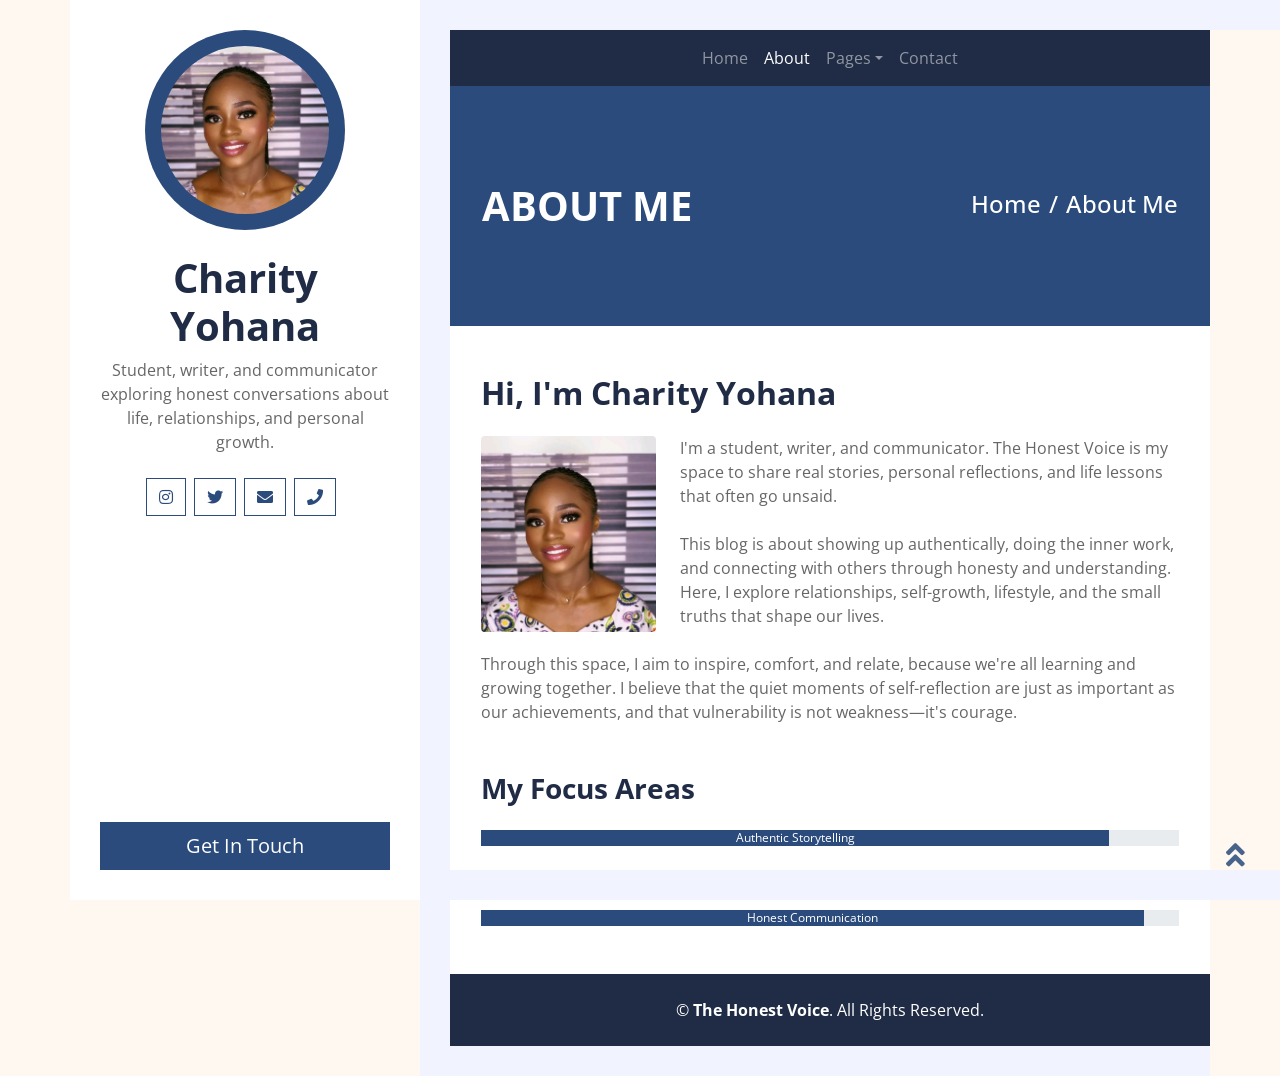
==== commit 3adca26d: "Update navigation and finalize blog post detail pages" ====
--- a/about.html
+++ b/about.html
@@ -24,7 +24,7 @@
     <div class="wrapper">
         <div class="sidebar">
             <div class="sidebar-text d-flex flex-column h-100 justify-content-center text-center">
-                <img class="mx-auto d-block w-75 bg-primary img-fluid rounded-circle mb-4 p-3" src="img/profile.jpg" alt="Image">
+                <img class="profile-image mx-auto d-block bg-primary img-fluid rounded-circle mb-4 p-3" src="img/profile.jpg" alt="Image">
                 <h1 class="font-weight-bold">Charity Yohana</h1>
                 <p class="mb-4">
                     Student, writer, and communicator exploring honest conversations about life, relationships, and personal growth.
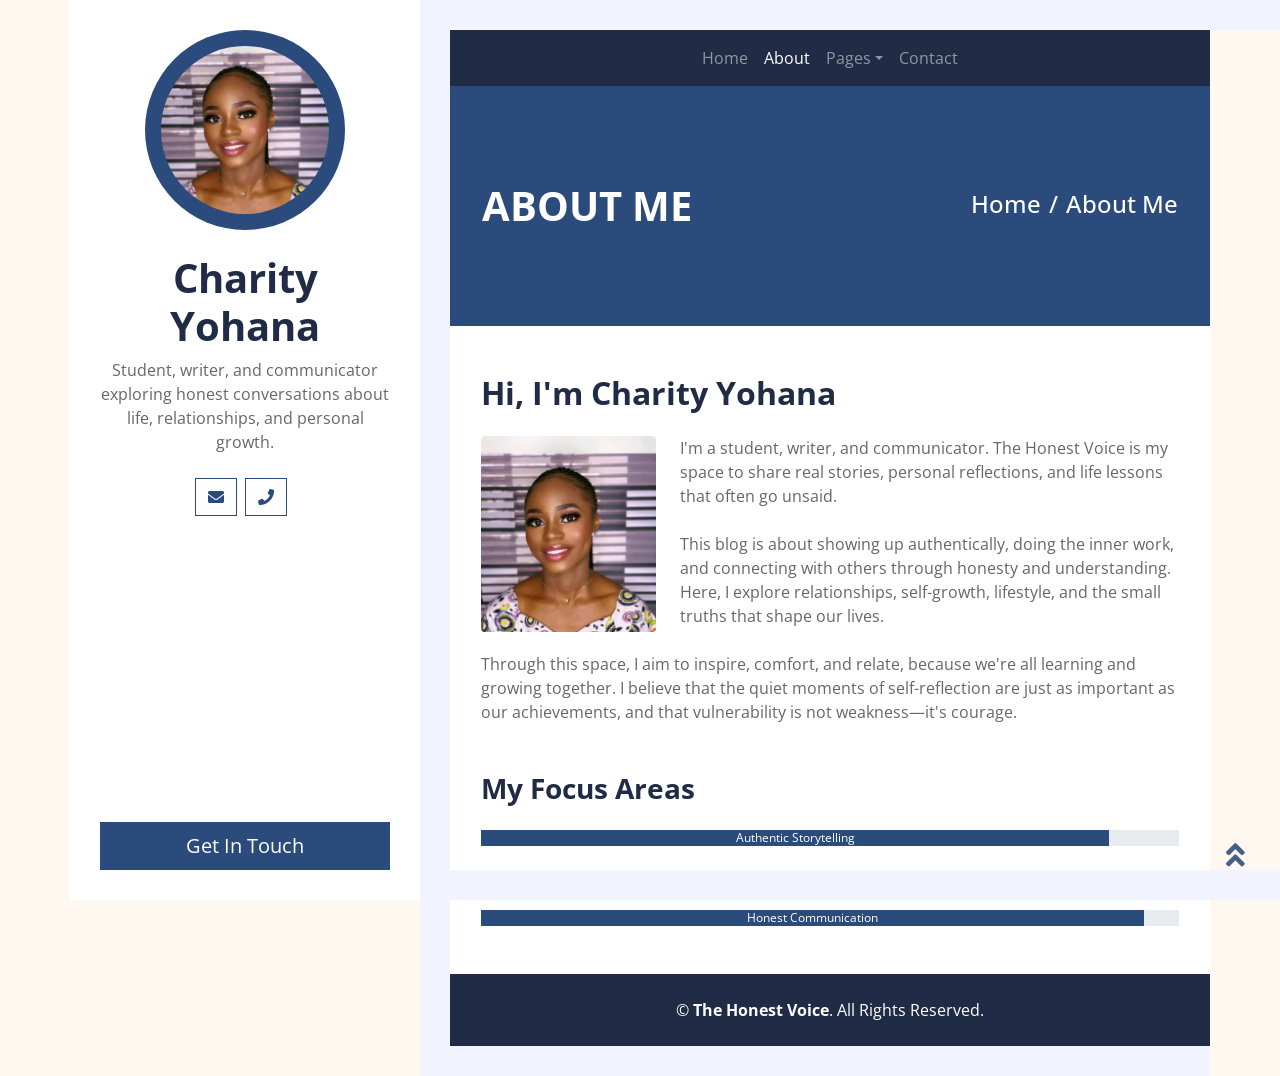
==== commit aa837faa: "Disable social links and fix contact form mail routing" ====
--- a/about.html
+++ b/about.html
@@ -30,8 +30,8 @@
                     Student, writer, and communicator exploring honest conversations about life, relationships, and personal growth.
                 </p>
                 <div class="d-flex justify-content-center mb-5">
-                    <a class="btn btn-outline-primary mr-2" href="https://instagram.com" target="_blank"><i class="fab fa-instagram"></i></a>
-                    <a class="btn btn-outline-primary mr-2" href="https://twitter.com" target="_blank"><i class="fab fa-twitter"></i></a>
+                    <!-- <a class="btn btn-outline-primary mr-2" href="https://instagram.com" target="_blank"><i class="fab fa-instagram"></i></a>
+                    <a class="btn btn-outline-primary mr-2" href="https://twitter.com" target="_blank"><i class="fab fa-twitter"></i></a> -->
                     <a class="btn btn-outline-primary mr-2" href="mailto:charityyohana201@gmail.com"><i class="fas fa-envelope"></i></a>
                     <a class="btn btn-outline-primary mr-2" href="tel:07017452769"><i class="fas fa-phone"></i></a>
                 </div>
